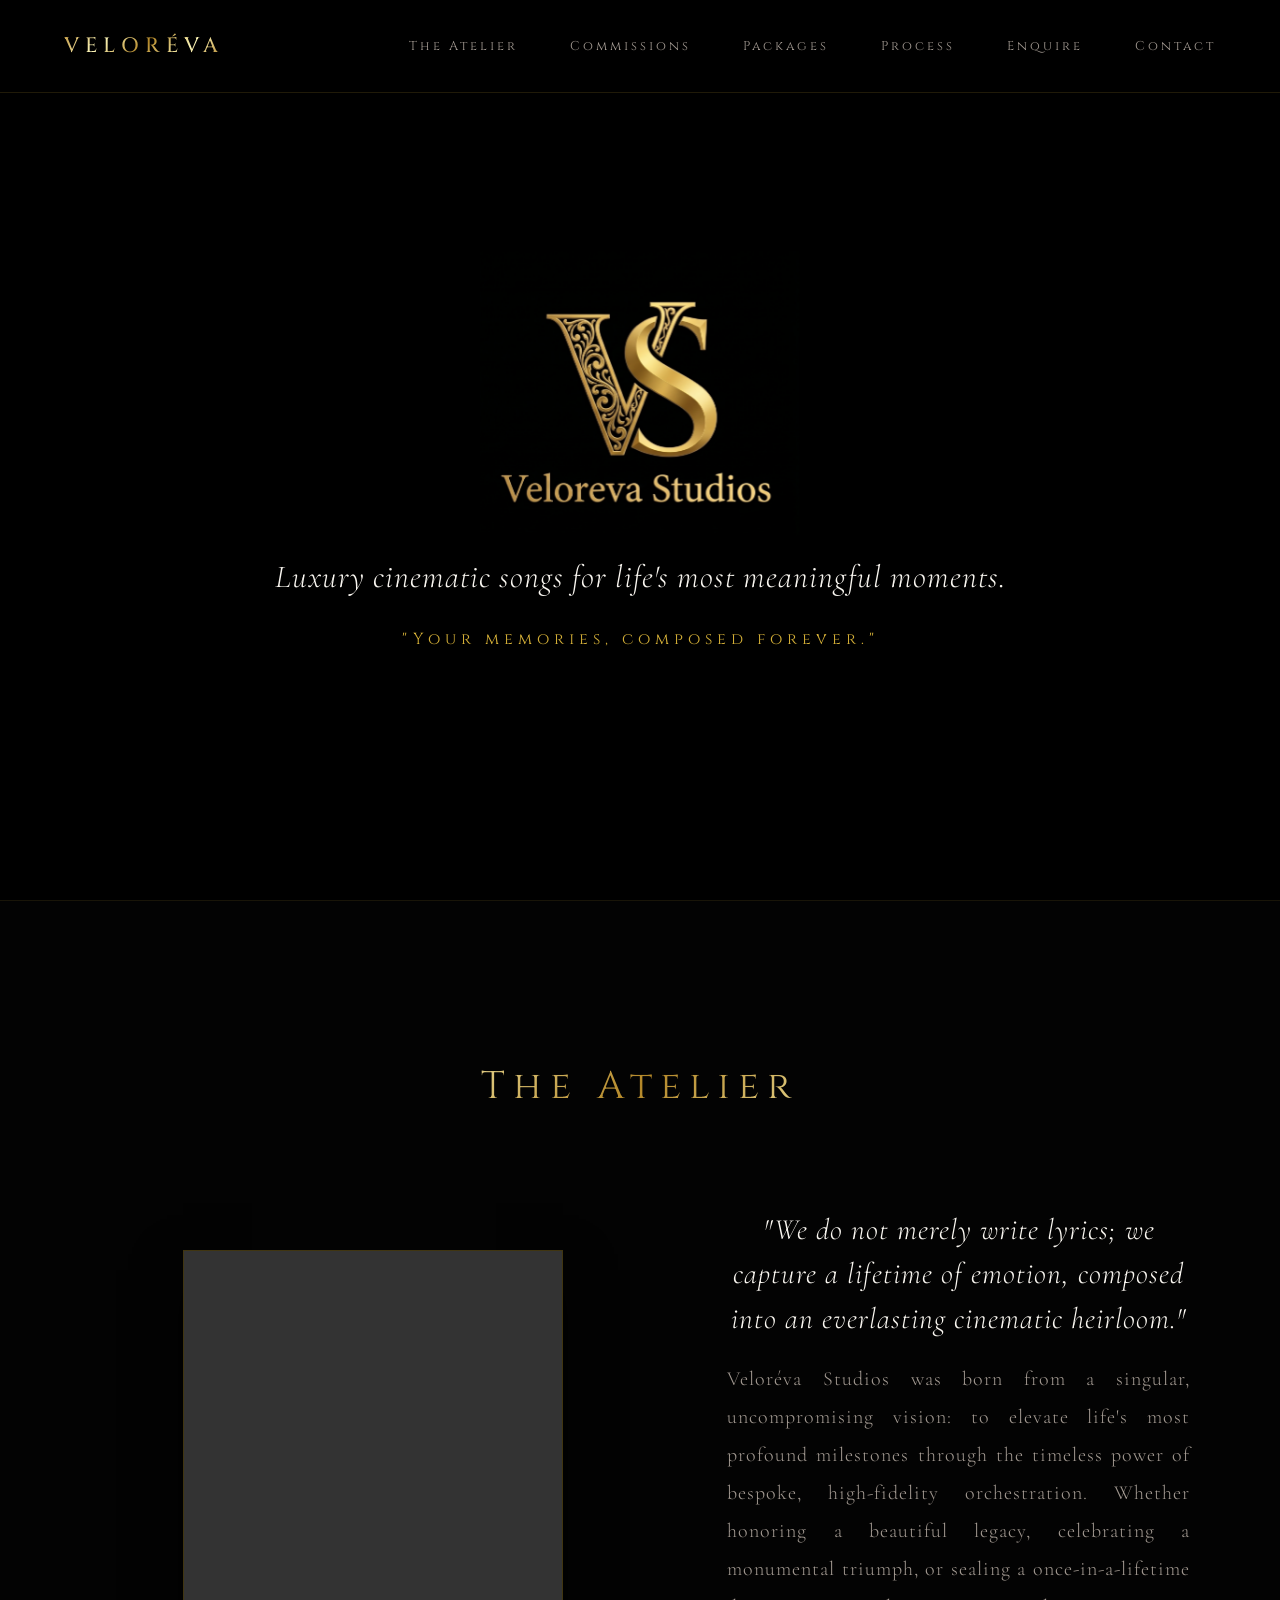
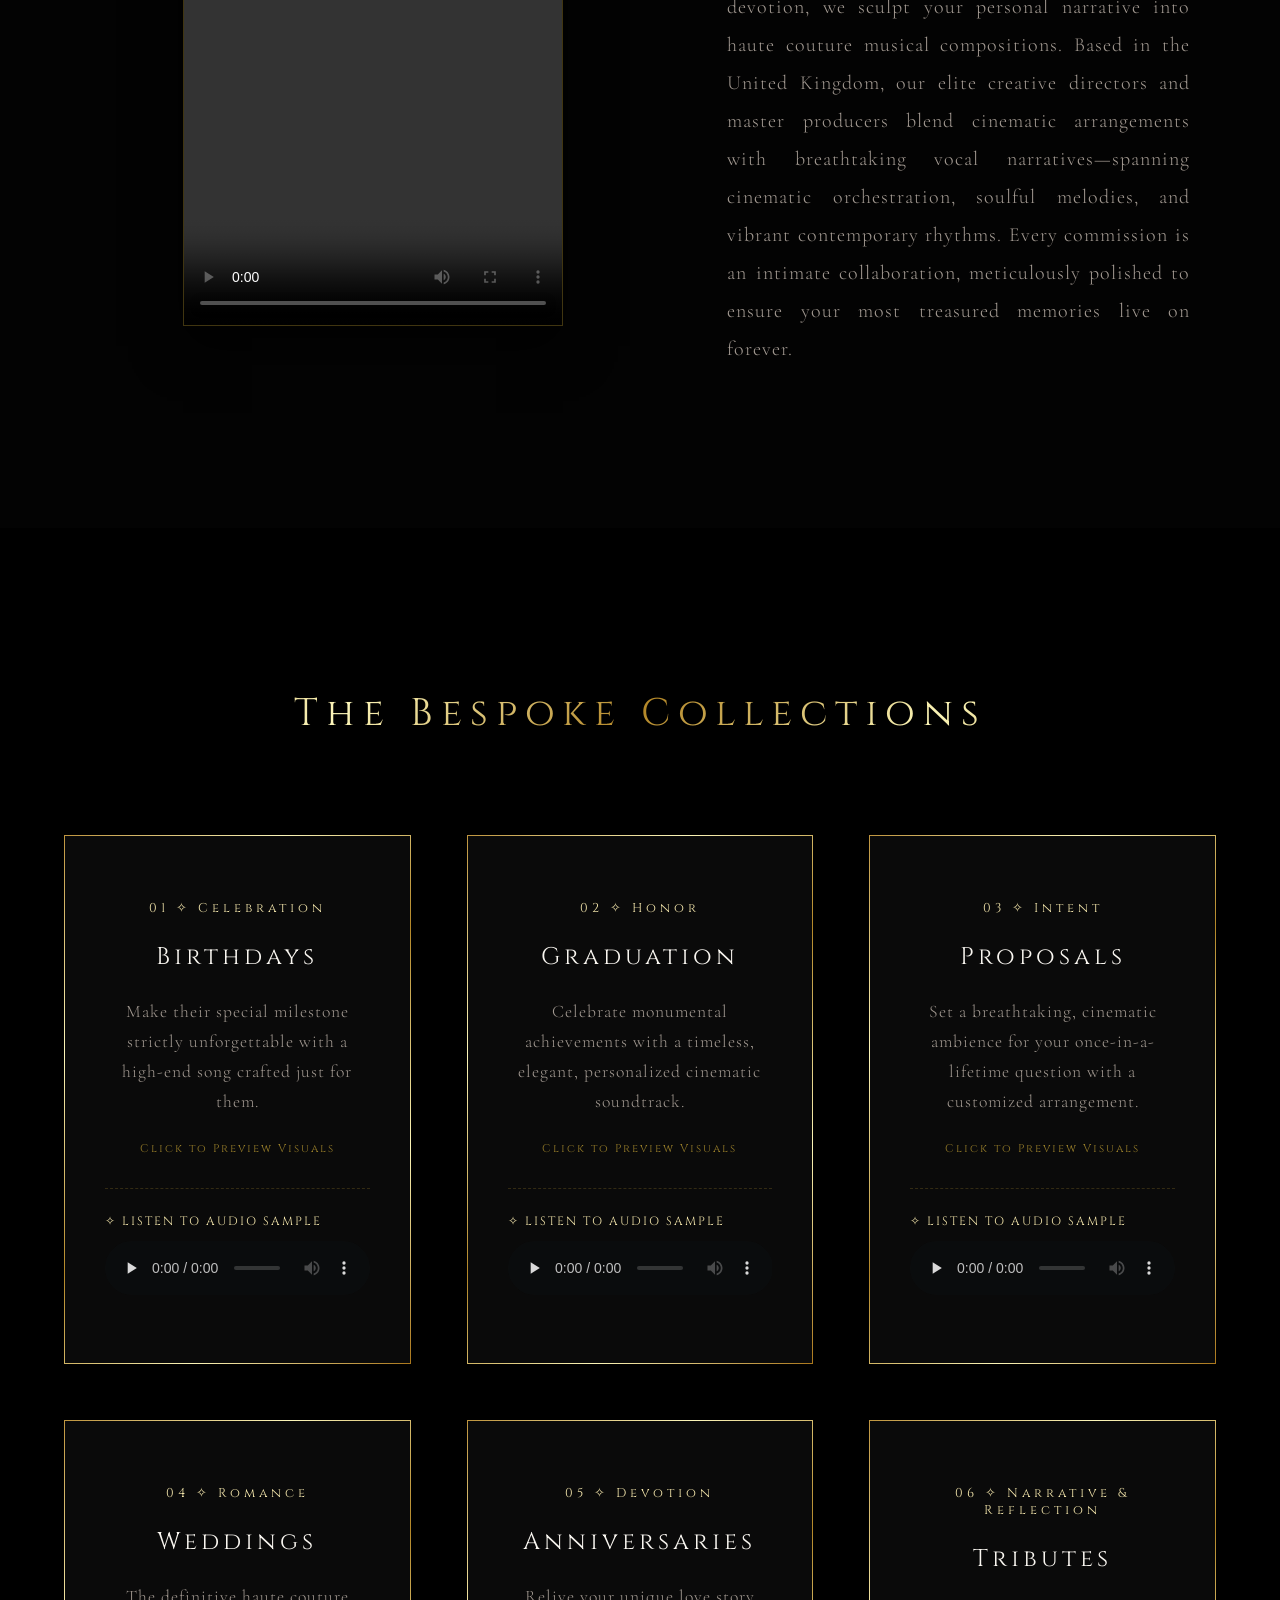
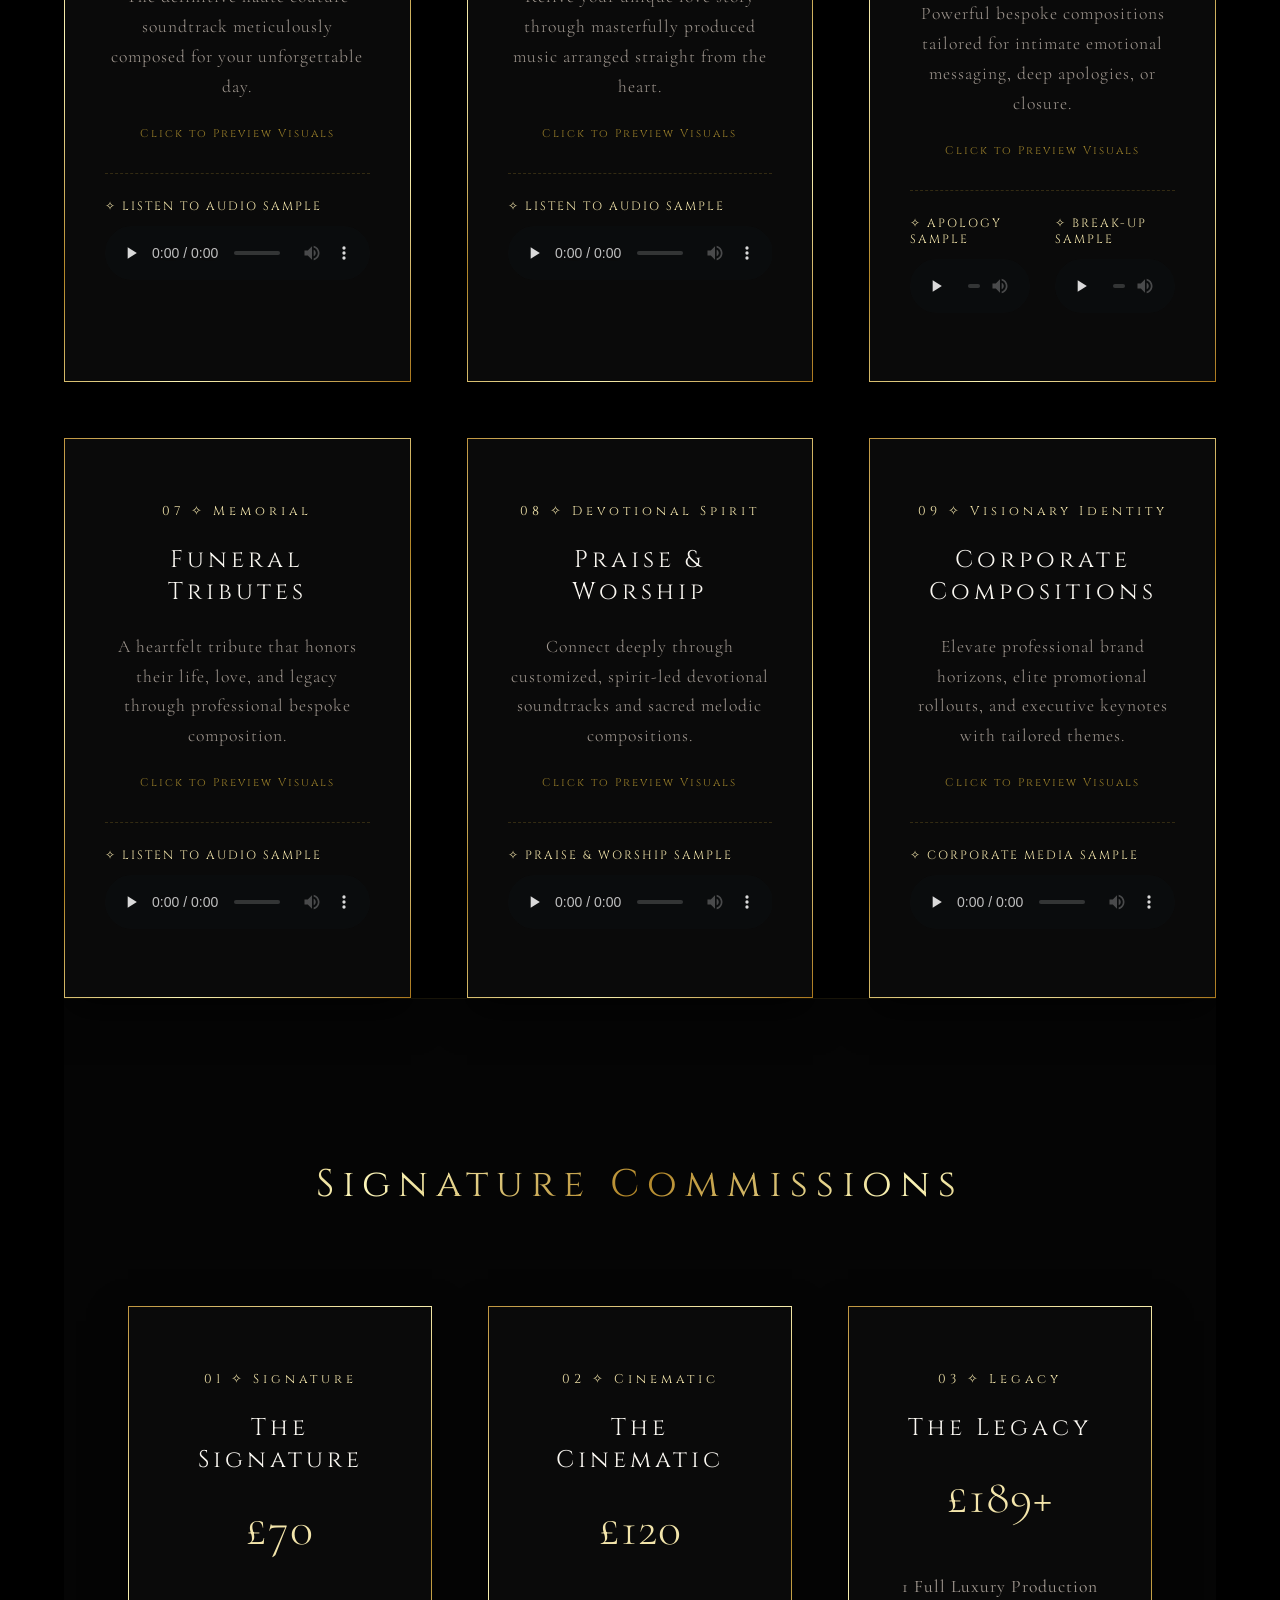
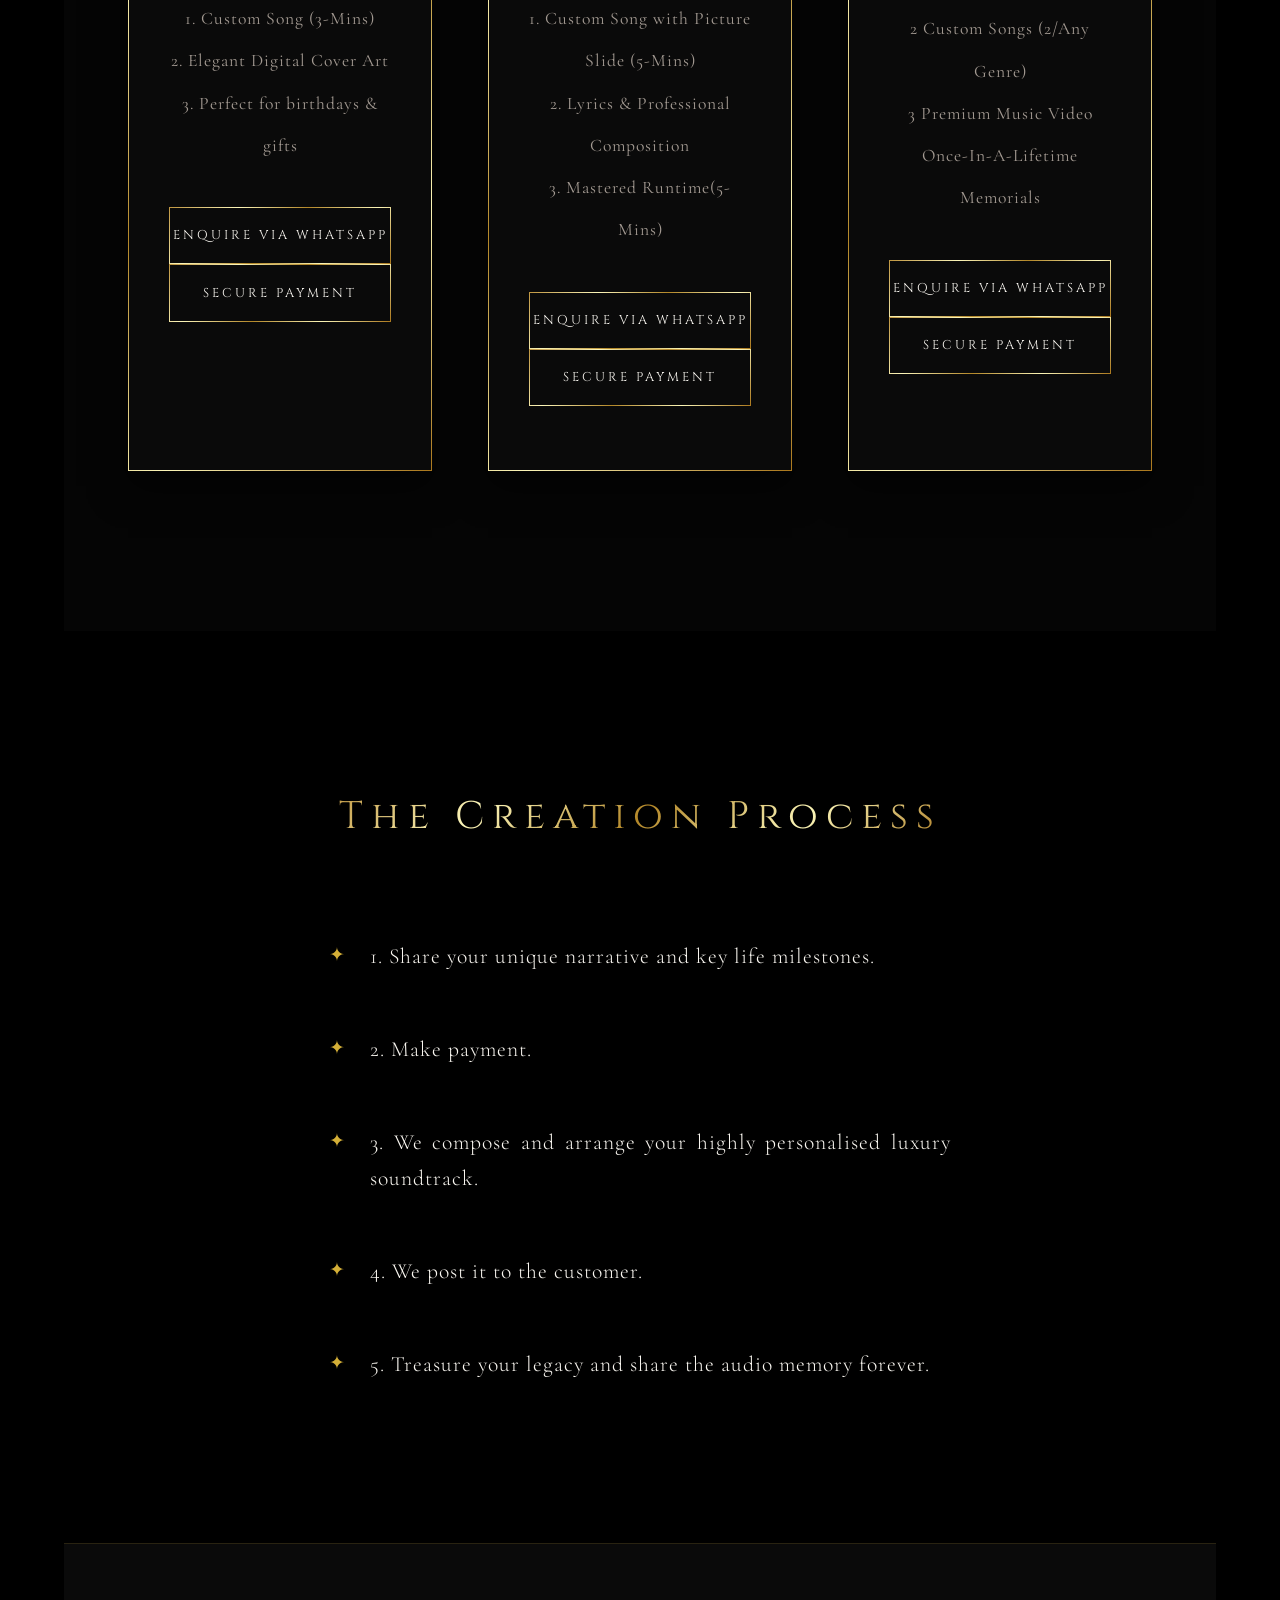
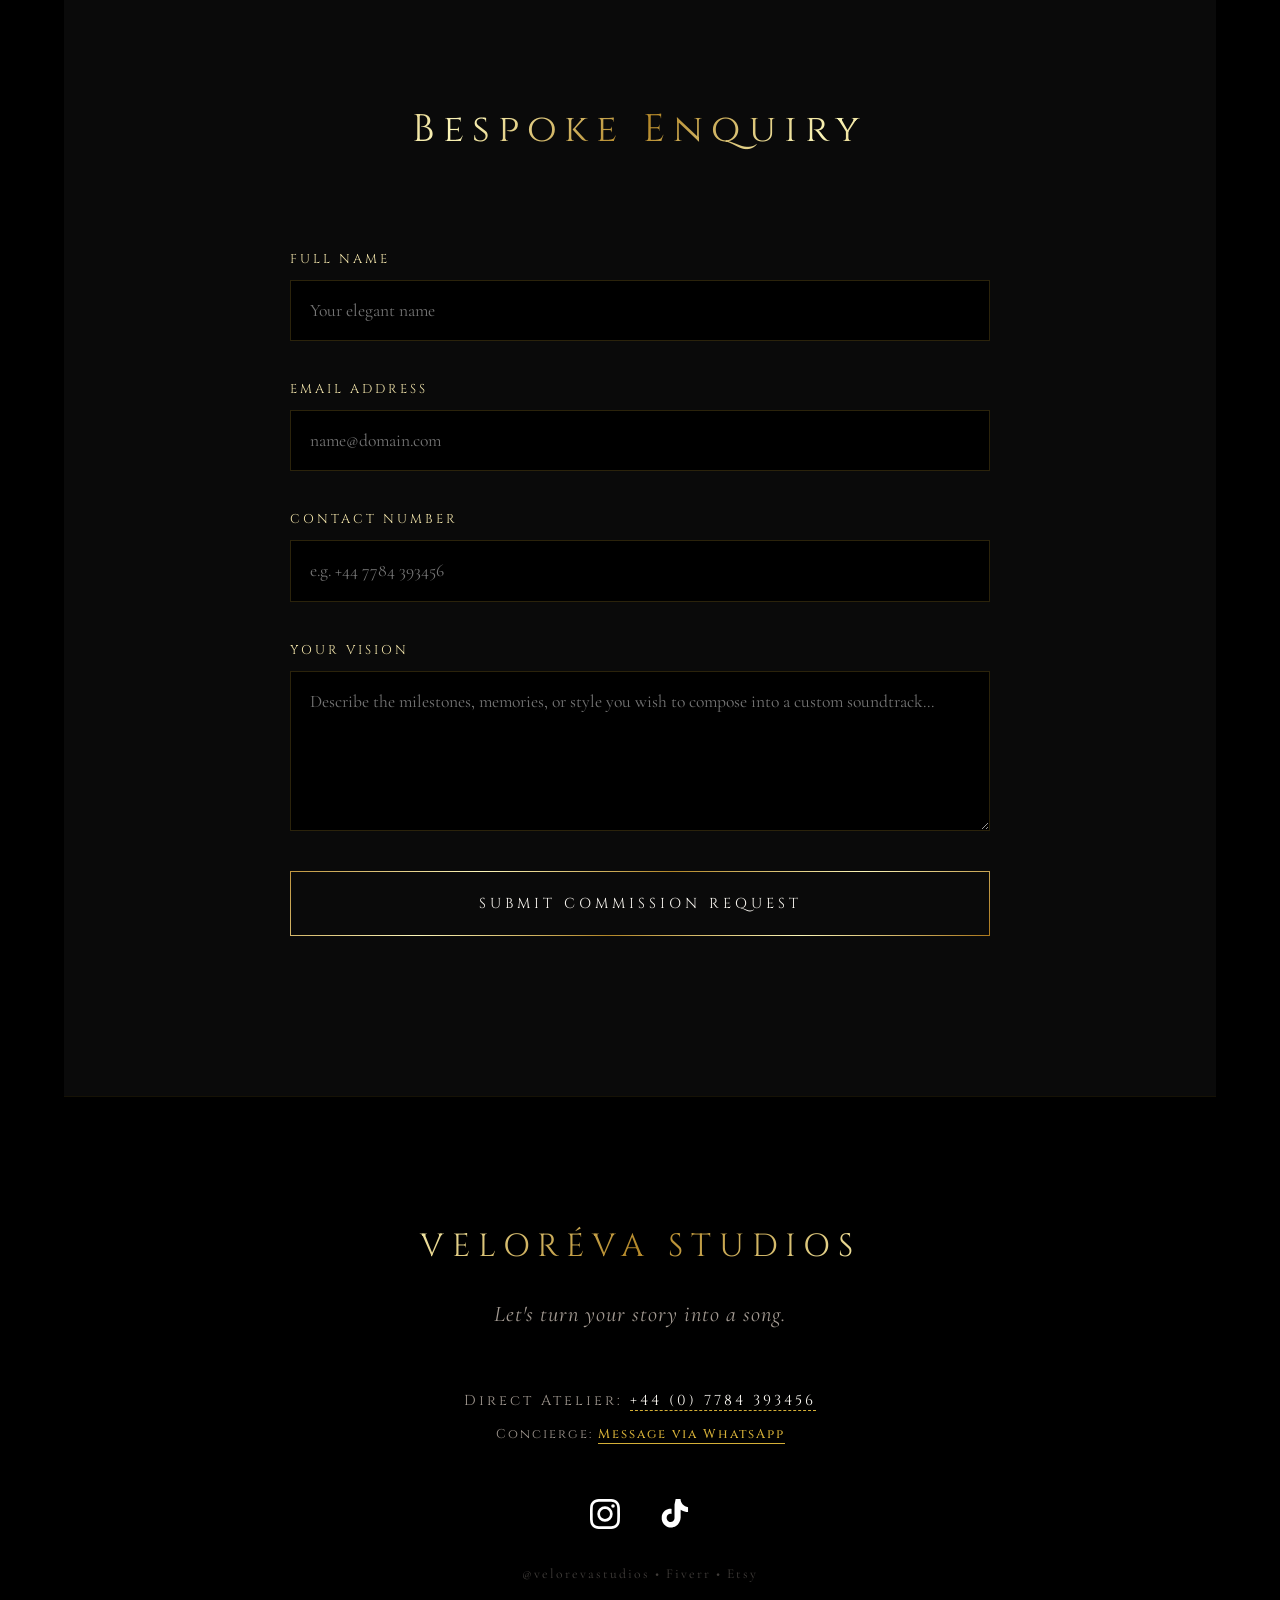
==== index.html @ 1678cae2 "Update index.html" ====
<!DOCTYPE html>
<html lang="en">
<head>
    <meta charset="UTF-8">
    <meta name="viewport" content="width=device-width, initial-scale=1.0">
    <title>Veloréva Studios | Luxury Cinematic Custom Songs</title>
    
    <link rel="icon" type="image/x-icon" href="favicon.ico">
    <link rel="icon" type="image/png" href="favicon.png">
    
    <link rel="preconnect" href="https://fonts.googleapis.com">
    <link rel="preconnect" href="https://fonts.gstatic.com" crossorigin>
    <link href="https://fonts.googleapis.com/css2?family=Cinzel:wght@400;500;600;700&family=Cormorant+Garamond:ital,wght@0,300;0,400;0,600;1,300;1,400&display=swap" rel="stylesheet">
    
    <style>
    :root {
        --bg-dark: #000000;
        --bg-card: #0A0A0A; 
        --burgundy-deep: #000000;
        --gold-bright: #F3E5AB;
        --gold-metallic: linear-gradient(135deg, #BF953F 0%, #FCF6BA 25%, #B38728 50%, #FBF5B7 75%, #AA771C 100%);
        --gold-solid: #D4AF37;
        --text-light: #F9F6F0;
        --text-muted: #A39A92;
        --font-serif: 'Cormorant Garamond', serif;
        --font-display: 'Cinzel', serif;
    }
 
    * {
        margin: 0;
        padding: 0;
        box-sizing: border-box;
    }
 
    /* FIXED CSS */
    .packages-container {
        display: flex !important;
        flex-direction: row !important;
        flex-wrap: wrap !important;
        justify-content: center !important;
        gap: 30px !important;
        padding: 20px !important;
        background: transparent !important;
    }
 
    .package-tier {
        flex: 1 !important;
        min-width: 300px !important;
        max-width: 350px !important;
        margin: 0 !important;
        background: transparent !important;
    }
 
    body {
        background-color: var(--bg-dark);
        color: var(--text-light);
        font-family: var(--font-serif);
        overflow-x: hidden;
        -webkit-font-smoothing: antialiased;
        letter-spacing: 1px;
        font-size: 14px;
    }
 
    ::-webkit-scrollbar {
        width: 6px;
    }
    ::-webkit-scrollbar-track {
        background: var(--bg-dark);
    }
    ::-webkit-scrollbar-thumb {
        background: var(--gold-solid);
        border-radius: 3px;
    }
 
    header {
        position: fixed;
        top: 0;
        width: 100%;
        padding: 2rem 4rem;
        display: flex;
        justify-content: space-between;
        align-items: center;
        background: rgba(0, 0, 0, 0.95);
        backdrop-filter: blur(15px);
        z-index: 1000;
        border-bottom: 1px solid rgba(212, 175, 55, 0.15);
    }
 
    .logo-nav {
        font-family: var(--font-display);
        font-size: 1.3rem;
        letter-spacing: 6px;
        font-weight: 500;
        text-decoration: none;
        color: var(--text-light);
        background: var(--gold-metallic);
        -webkit-background-clip: text;
        -webkit-text-fill-color: transparent;
    }
 
    nav a {
        text-decoration: none;
        color: var(--text-muted);
        font-family: var(--font-display);
        font-size: 0.8rem;
        letter-spacing: 3px;
        margin-left: 3rem;
        transition: color 0.4s, letter-spacing 0.4s;
    }
 
    nav a:hover {
        color: var(--gold-bright);
        letter-spacing: 4px;
    }
 
    .hero {
        height: 100vh;
        display: flex;
        flex-direction: column;
        justify-content: center;
        align-items: center;
        text-align: center;
        padding: 0 2rem;
        background: #000000;
        position: relative;
    }
 
    .hero-logo-wrapper {
        position: relative;
        max-width: 320px;
        margin-bottom: 1.2rem;
        display: flex;
        justify-content: center;
        align-items: center;
        animation: fadeIn 2s ease forwards;
    }
 
    .hero-logo {
        width: 100%;
        height: auto;
        object-fit: contain;
    }
 
    .hero-subtitle {
        font-size: 2.0rem;
        font-weight: 300;
        font-style: italic;
        color: var(--text-light);
        max-width: 100%;
        white-space: nowrap;
        margin-bottom: 1.8rem;
        line-height: 1.4;
    }
 
    .hero-tagline {
        font-family: var(--font-display);
        font-size: 1.0rem;
        letter-spacing: 5px;
        color: var(--gold-solid);
    }
 
    .occasions {
        padding: 10rem 4rem;
        max-width: 1400px;
        margin: 0 auto;
    }
 
    .section-title {
        font-family: var(--font-display);
        text-align: center;
        font-size: 2.4rem;
        letter-spacing: 8px;
        margin-bottom: 6rem;
        font-weight: 400;
        background: var(--gold-metallic);
        -webkit-background-clip: text;
        -webkit-text-fill-color: transparent;
    }
 
    .grid-3 {
        display: grid;
        grid-template-columns: repeat(auto-fit, minmax(360px, 1fr));
        gap: 3.5rem;
    }
 
    .card {
        background: var(--bg-card);
        padding: 4rem 2.5rem;
        text-align: center;
        position: relative;
        cursor: pointer;
        transition: transform 0.5s cubic-bezier(0.25, 1, 0.5, 1);
        border: 1px solid transparent;
        border-image: var(--gold-metallic) 1;
        box-shadow: 0 15px 35px rgba(0, 0, 0, 0.6);
    }
 
    .card:hover {
        transform: translateY(-8px);
        box-shadow: 0 20px 40px rgba(212, 175, 55, 0.15);
    }
 
    .card-icon {
        font-family: var(--font-display);
        font-size: 0.8rem;
        color: var(--gold-bright);
        letter-spacing: 4px;
        margin-bottom: 1.5rem;
    }
 
    .card-h3 {
        font-family: var(--font-display);
        font-size: 1.5rem;
        letter-spacing: 4px;
        margin-bottom: 1.5rem;
        font-weight: 400;
        color: var(--text-light);
    }
 
    .card-p {
        font-size: 1.1rem;
        font-weight: 300;
        color: var(--text-muted);
        line-height: 1.7;
        margin-bottom: 1.5rem;
    }
 
    .video-container {
        display: none;
        margin-top: 2rem;
        width: 100%;
        border: 1px solid var(--gold-solid);
        background: #000;
        overflow: hidden;
        animation: fadeIn 0.6s ease forwards;
    }
 
    .video-container video {
        width: 100%;
        display: block;
    }
 
    .audio-player-wrapper {
        margin-top: 2rem;
        padding-top: 1.5rem;
        border-top: 1px dashed rgba(212, 175, 55, 0.2);
        text-align: left;
    }
 
    .audio-split-layout {
        display: grid;
        grid-template-columns: 1fr 1fr;
        gap: 1.5rem;
    }
 
    .audio-label {
        font-family: var(--font-display);
        font-size: 0.75rem;
        color: var(--gold-bright);
        letter-spacing: 2px;
        margin-bottom: 0.75rem;
        text-transform: uppercase;
    }
 
    .audio-player-wrapper audio {
        width: 100%;
        filter: invert(1) hue-rotate(180deg);
        opacity: 0.85;
        outline: none;
    }
 
    .interactive-hint {
        font-family: var(--font-display);
        font-size: 0.7rem;
        letter-spacing: 2px;
        color: var(--gold-solid);
        opacity: 0.7;
        margin-top: 1.5rem;
    }
 
    .about-section {
        background-color: #030303;
        padding: 10rem 4rem;
        border-top: 1px solid rgba(212, 175, 55, 0.1);
        text-align: center;
    }
 
    .about-container {
        max-width: 1100px;
        margin: 0 auto;
    }
 
    .atelier-split-layout {
        display: grid;
        grid-template-columns: 1.1fr 0.9fr;
        gap: 4.5rem;
        align-items: center;
        text-align: left;
    }
 
    .atelier-video-wrapper {
        width: 100%;
        max-width: 380px;
        margin: 0 auto;
        border: 1px solid rgba(212, 175, 55, 0.3);
        background: #000000;
        box-shadow: 0 20px 45px rgba(0, 0, 0, 0.8);
        overflow: hidden;
        display: flex;
        align-items: center;
        aspect-ratio: 9 / 16;
    }
 
    .atelier-video-wrapper object {
        position: absolute;
        top: 0;
        left: 0;
        width: 100%;
        height: 100%;
        border: none;
        display: block;
    }
 
    .atelier-text-wrapper {
        display: flex;
        flex-direction: column;
        justify-content: center;
    }
 
    .about-quote {
        font-size: 1.85rem;
        font-weight: 300;
        font-style: italic;
        color: var(--text-light);
        line-height: 1.5;
        margin-bottom: 1.2rem;
        text-align: center;
    }
 
    .about-text {
        font-size: 1.25rem;
        font-weight: 300;
        color: var(--text-muted);
        line-height: 1.9;
        text-align: justify;
    }
 
    .packages-section {
        background-color: #050505;
        padding: 10rem 4rem;
        border-top: 1px solid rgba(212, 175, 55, 0.1);
    }
 
    .package-tier.featured {
        border: 1px solid transparent;
        border-image: var(--gold-metallic) 1;
        background: linear-gradient(rgba(10, 10, 10, 0.95), rgba(10, 10, 10, 0.95)), var(--gold-metallic);
        box-shadow: 0 0 30px rgba(212, 175, 55, 0.05);
    }
 
    .package-tier.featured::before {
        content: 'SIGNATURE SELECTION';
        position: absolute;
        top: -12px;
        background: var(--gold-solid);
        color: #000000;
        font-family: var(--font-display);
        font-size: 0.65rem;
        padding: 5px 16px;
        letter-spacing: 3px;
        font-weight: 600;
    }
 
    .tier-title {
        font-family: var(--font-display);
        font-size: 1.3rem;
        letter-spacing: 4px;
        margin-bottom: 1.5rem;
        color: var(--text-light);
    }
 
    .tier-price {
        font-size: 3rem;
        font-weight: 300;
        color: var(--gold-bright);
        margin-bottom: 2.5rem;
    }
 
    .tier-features {
        list-style: none;
        font-size: 1.1rem;
        color: var(--text-muted);
        line-height: 2.4;
        margin-bottom: 4rem;
        flex-grow: 1;
    }
 
    .cta-btn {
        display: inline-block;
        width: 100%;
        padding: 1.2rem 0;
        background: transparent;
        color: var(--text-light);
        font-family: var(--font-display);
        text-transform: uppercase;
        letter-spacing: 3px;
        font-size: 0.8rem;
        text-decoration: none;
        border: 1px solid transparent;
        border-image: var(--gold-metallic) 1;
        transition: all 0.4s ease;
        text-align: center;
    }
 
    .cta-btn:hover {
        background: var(--gold-solid);
        color: #000000;
        font-weight: 600;
    }
 
    .process-section {
        padding: 10rem 4rem;
        max-width: 750px;
        margin: 0 auto;
    }
 
    .process-list {
        list-style-type: none;
        display: flex;
        flex-direction: column;
        gap: 3.5rem;
        margin-top: 4rem;
    }
 
    .process-item {
        font-size: 1.35rem;
        font-weight: 300;
        line-height: 1.7;
        text-align: justify;
        color: var(--text-light);
        display: flex;
        align-items: flex-start;
        gap: 1.5rem;
    }
 
    .process-bullet {
        color: var(--gold-solid);
        font-size: 1.2rem;
        line-height: 2.2rem;
        flex-shrink: 0;
    }
 
    .enquiry-section {
        background-color: var(--bg-card);
        padding: 10rem 4rem;
        border-top: 1px solid rgba(212, 175, 55, 0.15);
    }
 
    .enquiry-container {
        max-width: 700px;
        margin: 0 auto;
    }
 
    .enquiry-form {
        display: flex;
        flex-direction: column;
        gap: 2.5rem;
        margin-top: 4rem;
    }
 
    .form-group {
        display: flex;
        flex-direction: column;
        gap: 0.75rem;
    }
 
    .form-group label {
        font-family: var(--font-display);
        font-size: 0.8rem;
        letter-spacing: 3px;
        text-transform: uppercase;
        color: var(--gold-bright);
    }
 
    .form-group input, 
    .form-group textarea {
        width: 100%;
        padding: 1.2rem;
        background-color: var(--bg-dark);
        border: 1px solid rgba(212, 175, 55, 0.2);
        color: var(--text-light);
        font-family: var(--font-serif);
        font-size: 1.1rem;
        transition: border-color 0.4s ease;
    }
 
    .form-group input:focus, 
    .form-group textarea:focus {
        outline: none;
        border-color: var(--gold-solid);
    }
 
    .form-group textarea {
        resize: vertical;
        min-height: 160px;
    }
 
    .submit-btn {
        background: transparent;
        color: var(--text-light);
        border: 1px solid transparent;
        border-image: var(--gold-metallic) 1;
        padding: 1.4rem;
        font-family: var(--font-display);
        text-transform: uppercase;
        letter-spacing: 4px;
        font-size: 0.9rem;
        cursor: pointer;
        transition: all 0.4s ease;
    }
 
    .submit-btn:hover {
        background: var(--gold-solid);
        color: #000000;
        font-weight: 600;
    }
 
    .luxury-modal-overlay {
        position: fixed;
        top: 0;
        left: 0;
        width: 100%;
        height: 100%;
        background: rgba(0, 0, 0, 0.92);
        backdrop-filter: blur(20px);
        display: flex;
        justify-content: center;
        align-items: center;
        z-index: 10000;
        opacity: 0;
        pointer-events: none;
        transition: opacity 0.6s cubic-bezier(0.25, 1, 0.5, 1);
        padding: 2rem;
    }
 
    .luxury-modal-overlay.active {
        opacity: 1;
        pointer-events: auto;
    }
 
    .luxury-modal-content {
        background: var(--bg-card);
        border: 1px solid transparent;
        border-image: var(--gold-metallic) 1;
        max-width: 650px;
        width: 100%;
        padding: 4.5rem 3rem;
        text-align: center;
        box-shadow: 0 25px 60px rgba(0, 0, 0, 0.8), 0 0 40px rgba(212, 175, 55, 0.05);
        transform: translateY(30px);
        transition: transform 0.6s cubic-bezier(0.25, 1, 0.5, 1);
        position: relative;
    }
 
    .luxury-modal-overlay.active .luxury-modal-content {
        transform: translateY(0);
    }
 
    .modal-crest {
        font-family: var(--font-display);
        font-size: 2.2rem;
        letter-spacing: 8px;
        margin-bottom: 1.5rem;
        background: var(--gold-metallic);
        -webkit-background-clip: text;
        -webkit-text-fill-color: transparent;
    }
 
    .modal-tagline {
        font-family: var(--font-display);
        font-size: 0.8rem;
        letter-spacing: 4px;
        color: var(--gold-solid);
        margin-bottom: 3rem;
        text-transform: uppercase;
    }
 
    .modal-body {
        font-size: 1.15rem;
        color: var(--text-muted);
        line-height: 1.8;
        margin-bottom: 3.5rem;
        font-weight: 300;
        text-align: justify;
    }
 
    .modal-close-btn {
        background: transparent;
        color: var(--text-light);
        border: 1px solid rgba(212, 175, 55, 0.3);
        padding: 1rem 3rem;
        font-family: var(--font-display);
        font-size: 0.75rem;
        letter-spacing: 3px;
        text-transform: uppercase;
        cursor: pointer;
        transition: all 0.4s ease;
    }
 
    .modal-close-btn:hover {
        background: var(--gold-solid);
        color: #000000;
        border-color: var(--gold-solid);
        font-weight: 600;
    }
 
    footer {
        background: var(--bg-dark);
        color: var(--text-muted);
        text-align: center;
        padding: 8rem 2rem;
        border-top: 1px solid rgba(212, 175, 55, 0.1);
    }
 
    .footer-logo {
        font-family: var(--font-display);
        font-size: 2rem;
        letter-spacing: 8px;
        margin-bottom: 2rem;
        background: var(--gold-metallic);
        -webkit-background-clip: text;
        -webkit-text-fill-color: transparent;
    }
 
    .footer-tagline {
        font-size: 1.4rem;
        font-style: italic;
        margin-bottom: 4rem;
    }
 
    .footer-contact {
        font-family: var(--font-display);
        font-size: 0.9rem;
        letter-spacing: 3px;
        margin-bottom: 1.5rem;
        display: flex;
        flex-direction: column;
        gap: 1rem;
        align-items: center;
    }
 
    .footer-contact a {
        color: var(--text-light);
        text-decoration: none;
        border-bottom: 1px dashed var(--gold-solid);
        transition: color 0.3s ease;
    }
 
    .footer-contact a:hover {
        color: var(--gold-bright);
    }
 
    .social-icons-wrapper {
        margin-top: 3.5rem;
        display: flex;
        justify-content: center;
        gap: 2.5rem;
    }
 
    .social-icon-link {
        color: var(--text-muted);
        transition: transform 0.4s ease, color 0.4s ease;
        display: inline-block;
    }
 
    .social-icon-link:hover {
        color: var(--gold-solid);
        transform: translateY(-3px);
    }
 
    .social-icon-link svg {
        width: 30px !important;
        height: 30px !important;
        fill: #ffffff !important;
        transition: 0.3s;
    }
    .social-icon-link:hover svg {
        opacity: 0.6;
    }
 
    .footer-platforms-list {
        margin-top: 2rem;
        font-size: 0.85rem;
        letter-spacing: 2px;
        opacity: 0.4;
    }
 
    @keyframes fadeIn {
        from { opacity: 0; transform: translateY(15px); }
        to { opacity: 1; transform: translateY(0); }
    }
 
    /* Mobile: Force single column stack */
    @media(max-width: 768px) {
        .grid-3 {
            display: grid !important;
            grid-template-columns: 1fr !important; /* Forces each card to occupy its own line */
            gap: 2rem !important;
        }
    }
 
    /* Desktop: Force three-column row */
    @media(min-width: 769px) {
        .grid-3 {
            display: grid !important;
            grid-template-columns: repeat(3, 1fr) !important; /* Forces 3 cards side-by-side */
            gap: 3.5rem !important;
        }
    }
 
    /* Mobile-only overrides — everything below is now correctly scoped so it no longer overrides desktop styles */
    @media(max-width: 768px) {
        nav { 
            display: none;
        }
        
        .hero {
            padding: 0 1rem;
        }
 
        .hero-logo-wrapper { 
            max-width: 240px; 
            margin-bottom: 1.2rem;
        }
        
        .hero-subtitle { 
            font-size: 1.1rem;
            white-space: normal;
            margin-bottom: 1.5rem;
            padding: 0 0.5rem;
            text-align: center;
        }
 
        .hero-tagline {
            font-size: 0.85rem;
            text-align: center;
        }
        
        .section-title {
            font-size: 1.8rem;
            letter-spacing: 5px;
            margin-bottom: 3.5rem;
            text-align: center;
        }
 
        .occasions, .packages-section, .enquiry-section { 
            padding: 4rem 1.5rem; 
        }
        
        .about-section {
            padding: 4rem 1.2rem;
            text-align: center;
        }
 
        .atelier-split-layout {
            grid-template-columns: 1fr;
            gap: 2rem;
            width: 100%;
            padding: 0;
            align-items: center;
        }
 
        .atelier-video-wrapper {
            width: 100%;
            max-width: 480px;
            margin: 0 auto;
        }
 
        .atelier-text-wrapper {
            text-align: center;
            width: 100%;
        }
 
        .about-quote {
            font-size: 1.4rem;
            margin-bottom: 1.5rem;
            text-align: center;
            margin-top: 1rem;
        }
 
        .about-text {
            font-size: 1.1rem;
            text-align: center;
            line-height: 1.7;
        }
 
        .grid-3 { 
            gap: 2.5rem; 
        }
 
        .card {
            padding: 3rem 1.5rem;
        }
 
        .process-section {
            padding: 4rem 1.5rem;
        }
 
        .process-item {
            font-size: 1.1rem;
            text-align: center;
            flex-direction: column;
            align-items: center;
            gap: 0.5rem;
        }
 
        .luxury-modal-content {
            padding: 3rem 1.5rem;
        }
 
        .modal-crest {
            font-size: 1.6rem;
        }
 
        .modal-body {
            font-size: 1.0rem;
            text-align: center;
        }
    }
    </style>
</head>
<body>
 
   <header>
        <a href="#" class="logo-nav">VELORÉVA</a>
        <nav>
            <a href="#atelier">The Atelier</a>
            <a href="#commissions">Commissions</a>
            <a href="#packages">Packages</a>
            <a href="#process">Process</a>
            <a href="#enquiry">Enquire</a>
            <a href="#contact">Contact</a>
        </nav>
    </header>
 
    <section class="hero">
        <div class="hero-logo-wrapper">
            <img src="logo.png" alt="Veloréva Studios Logo" class="hero-logo">
        </div>
        <p class="hero-subtitle">Luxury cinematic songs for life's most meaningful moments.</p>
        <p class="hero-tagline">"Your memories, composed forever."</p>
    </section>
 
   <section id="atelier" class="about-section">
        <div class="about-container">
            <h2 class="section-title">The Atelier</h2>
            
            <div class="atelier-split-layout">
                
                <div class="atelier-video-wrapper">
                    <video controls playsinline preload="auto" style="width: 100%; height: 100%; object-fit: cover;" oncontextmenu="return false;">
                        <source src="intro-preview.mp4" type="video/mp4">
                    </video>
                </div>
 
                <div class="atelier-text-wrapper">
                    <p class="about-quote">"We do not merely write lyrics; we capture a lifetime of emotion, composed into an everlasting cinematic heirloom."</p>
                    <p class="about-text">
                        Veloréva Studios was born from a singular, uncompromising vision: to elevate life's most profound milestones through the timeless power of bespoke, high-fidelity orchestration. Whether honoring a beautiful legacy, celebrating a monumental triumph, or sealing a once-in-a-lifetime devotion, we sculpt your personal narrative into haute couture musical compositions. Based in the United Kingdom, our elite creative directors and master producers blend cinematic arrangements with breathtaking vocal narratives—spanning cinematic orchestration, soulful melodies, and vibrant contemporary rhythms. Every commission is an intimate collaboration, meticulously polished to ensure your most treasured memories live on forever.
                    </p>
                </div>
 
            </div> </div>
    </section>
 
    <section id="commissions" class="occasions">
        <h2 class="section-title">The Bespoke Collections</h2>
        <div class="grid-3">
            
            <div class="card" onclick="toggleVideo(this)">
                <div class="card-icon">01 ✧ Celebration</div>
                <h3 class="card-h3">Birthdays</h3>
                <p class="card-p">Make their special milestone strictly unforgettable with a high-end song crafted just for them.</p>
                <p class="interactive-hint">Click to Preview Visuals</p>
                <div class="video-container">
                    <video controls playsinline preload="auto" oncontextmenu="return false;">
                        <source src="birthday-preview.mp4" type="video/mp4">
                    </video>
                </div>
                <div class="audio-player-wrapper" onclick="event.stopPropagation();">
                    <p class="audio-label">✧ Listen to Audio Sample</p>
                    <audio controls preload="none">
                        <source src="birthday-sample.mp4" type="video/mp4">
                        <source src="birthday-sample.mp3" type="audio/mp3">
                    </audio>
                </div>
            </div>
 
            <div class="card" onclick="toggleVideo(this)">
                <div class="card-icon">02 ✧ Honor</div>
                <h3 class="card-h3">Graduation</h3>
                <p class="card-p">Celebrate monumental achievements with a timeless, elegant, personalized cinematic soundtrack.</p>
                <p class="interactive-hint">Click to Preview Visuals</p>
                <div class="video-container">
                    <video controls playsinline preload="auto" oncontextmenu="return false;">
                        <source src="graduation-preview.mp4" type="video/mp4">
                    </video>
                </div>
                <div class="audio-player-wrapper" onclick="event.stopPropagation();">
                    <p class="audio-label">✧ Listen to Audio Sample</p>
                    <audio controls preload="none">
                        <source src="graduation-sample.mp4" type="video/mp4">
                        <source src="graduation-sample.mp3" type="audio/mp3">
                    </audio>
                </div>
            </div>
 
            <div class="card" onclick="toggleVideo(this)">
                <div class="card-icon">03 ✧ Intent</div>
                <h3 class="card-h3">Proposals</h3>
                <p class="card-p">Set a breathtaking, cinematic ambience for your once-in-a-lifetime question with a customized arrangement.</p>
                <p class="interactive-hint">Click to Preview Visuals</p>
                <div class="video-container">
                    <video controls playsinline preload="auto" oncontextmenu="return false;">
                        <source src="proposal-preview.mp4" type="video/mp4">
                    </video>
                </div>
                <div class="audio-player-wrapper" onclick="event.stopPropagation();">
                    <p class="audio-label">✧ Listen to Audio Sample</p>
                    <audio controls preload="none">
                        <source src="proposal-sample.mp4" type="video/mp4">
                        <source src="proposal-sample.mp3" type="audio/mp3">
                    </audio>
                </div>
            </div>
 
            <div class="card" onclick="toggleVideo(this)">
                <div class="card-icon">04 ✧ Romance</div>
                <h3 class="card-h3">Weddings</h3>
                <p class="card-p">The definitive haute couture soundtrack meticulously composed for your unforgettable day.</p>
                <p class="interactive-hint">Click to Preview Visuals</p>
                <div class="video-container">
                    <video controls playsinline preload="auto" oncontextmenu="return false;">
                        <source src="wedding-preview.mp4" type="video/mp4">
                    </video>
                </div>
                <div class="audio-player-wrapper" onclick="event.stopPropagation();">
                    <p class="audio-label">✧ Listen to Audio Sample</p>
                    <audio controls preload="none">
                        <source src="wedding-sample.mp4" type="video/mp4">
                        <source src="wedding-sample.mp3" type="audio/mp3">
                    </audio>
                </div>
            </div>
 
            <div class="card" onclick="toggleVideo(this)">
                <div class="card-icon">05 ✧ Devotion</div>
                <h3 class="card-h3">Anniversaries</h3>
                <p class="card-p">Relive your unique love story through masterfully produced music arranged straight from the heart.</p>
                <p class="interactive-hint">Click to Preview Visuals</p>
                <div class="video-container">
                    <video controls playsinline preload="auto" oncontextmenu="return false;">
                        <source src="anniversary-preview.mp4" type="video/mp4">
                    </video>
                </div>
                <div class="audio-player-wrapper" onclick="event.stopPropagation();">
                    <p class="audio-label">✧ Listen to Audio Sample</p>
                    <audio controls preload="none">
                        <source src="anniversary-sample.mp4" type="video/mp4">
                        <source src="anniversary-sample.mp3" type="audio/mp3">
                    </audio>
                </div>
            </div>
 
            <div class="card" onclick="toggleVideo(this)">
                <div class="card-icon">06 ✧ Narrative & Reflection</div>
                <h3 class="card-h3">Tributes</h3>
                <p class="card-p">Powerful bespoke compositions tailored for intimate emotional messaging, deep apologies, or closure.</p>
                <p class="interactive-hint">Click to Preview Visuals</p>
                <div class="video-container">
                    <video controls playsinline preload="auto" oncontextmenu="return false;">
                        <source src="tribute-preview.mp4" type="video/mp4">
                    </video>
                </div>
                <div class="audio-player-wrapper" onclick="event.stopPropagation();">
                    <div class="audio-split-layout">
                        <div>
                            <p class="audio-label">✧ Apology Sample</p>
                            <audio controls preload="none">
                                <source src="tribute-apology-sample.mp4" type="video/mp4">
                                <source src="tribute-apology-sample.mp3" type="audio/mp3">
                            </audio>
                        </div>
                        <div>
                            <p class="audio-label">✧ Break-Up Sample</p>
                            <audio controls preload="none">
                                <source src="tribute-breakup-sample.mp4" type="video/mp4">
                                <source src="tribute-breakup-sample.mp3" type="audio/mp3">
                            </audio>
                        </div>
                    </div>
                </div>
            </div>
 
            <div class="card" onclick="toggleVideo(this)">
                <div class="card-icon">07 ✧ Memorial</div>
                <h3 class="card-h3">Funeral Tributes</h3>
                <p class="card-p">A heartfelt tribute that honors their life, love, and legacy through professional bespoke composition.</p>
                <p class="interactive-hint">Click to Preview Visuals</p>
                <div class="video-container">
                    <video controls playsinline preload="auto" oncontextmenu="return false;">
                        <source src="funeral-tribute-preview.mp4" type="video/mp4">
                    </video>
                </div>
                <div class="audio-player-wrapper" onclick="event.stopPropagation();">
                    <p class="audio-label">✧ Listen to Audio Sample</p>
                    <audio controls preload="none">
                        <source src="funeral-tribute-sample.mp4" type="video/mp4">
                        <source src="funeral-tribute-sample.mp3" type="audio/mp3">
                    </audio>
                </div>
            </div>
 
            <div class="card" onclick="toggleVideo(this)">
                <div class="card-icon">08 ✧ Devotional Spirit</div>
                <h3 class="card-h3">Praise & Worship</h3>
                <p class="card-p">Connect deeply through customized, spirit-led devotional soundtracks and sacred melodic compositions.</p>
                <p class="interactive-hint">Click to Preview Visuals</p>
                <div class="video-container">
                    <video controls playsinline preload="auto" oncontextmenu="return false;">
                        <source src="worship-corporate-preview.mp4" type="video/mp4">
                    </video>
                </div>
                <div class="audio-player-wrapper" onclick="event.stopPropagation();">
                    <p class="audio-label">✧ Praise & Worship Sample</p>
                    <audio controls preload="none">
                        <source src="worship-praise-sample.mp4" type="video/mp4">
                        <source src="worship-praise-sample.mp3" type="audio/mp3">
                    </audio>
                </div>
            </div>
 
            <div class="card" onclick="toggleVideo(this)">
                <div class="card-icon">09 ✧ Visionary Identity</div>
                <h3 class="card-h3">Corporate Compositions</h3>
                <p class="card-p">Elevate professional brand horizons, elite promotional rollouts, and executive keynotes with tailored themes.</p>
                <p class="interactive-hint">Click to Preview Visuals</p>
                <div class="video-container">
                    <video controls playsinline preload="auto" oncontextmenu="return false;">
                        <source src="worship-corporate-preview.mp4" type="video/mp4">
                    </video>
                </div>
                <div class="audio-player-wrapper" onclick="event.stopPropagation();">
                    <p class="audio-label">✧ Corporate Media Sample</p>
                    <audio controls preload="none">
                        <source src="worship-corporate-sample.mp4" type="video/mp4">
                        <source src="worship-corporate-sample.mp3" type="audio/mp3">
                    </audio>
                </div>
            </div>
 
        </div>
        
  <section id="packages" class="packages-section">
    <h2 class="section-title">Signature Commissions</h2>
    <div class="grid-3">
        
        <div class="card">
            <div class="card-icon">01 ✧ Signature</div>
            <h3 class="card-h3">The Signature</h3>
            <div class="tier-price" style="font-size: 3rem; color: var(--gold-bright); margin-bottom: 2.5rem; font-weight: 300;">£70</div>
            <ul class="tier-features" style="list-style: none; color: var(--text-muted); line-height: 2.4; margin-bottom: 2.5rem;">
                <li>1. Custom Song (3-Mins)</li>
                <li>2. Elegant Digital Cover Art</li>
                <li>3. Perfect for birthdays & gifts</li>
            </ul>
            <a href="https://wa.me/447784393456" class="cta-btn">Enquire via WhatsApp</a>
            <a href="https://paypal.me/shaQ78/70" target="_blank" class="cta-btn">Secure Payment</a>
        </div>
 
        <div class="card featured">
            <div class="card-icon">02 ✧ Cinematic</div>
            <h3 class="card-h3">The Cinematic</h3>
            <div class="tier-price" style="font-size: 3rem; color: var(--gold-bright); margin-bottom: 2.5rem; font-weight: 300;">£120</div>
            <ul class="tier-features" style="list-style: none; color: var(--text-muted); line-height: 2.4; margin-bottom: 2.5rem;">
                <li>1. Custom Song with Picture Slide (5-Mins)</li>
                <li>2. Lyrics & Professional Composition</li>
                <li>3. Mastered Runtime(5-Mins)</li>
            </ul>
            <a href="https://wa.me/447784393456" class="cta-btn">Enquire via WhatsApp</a>
            <a href="https://paypal.me/shaQ78/120" target="_blank" class="cta-btn">Secure Payment</a>
        </div>
 
        <div class="card">
            <div class="card-icon">03 ✧ Legacy</div>
            <h3 class="card-h3">The Legacy</h3>
            <div class="tier-price" style="font-size: 3rem; color: var(--gold-bright); margin-bottom: 2.5rem; font-weight: 300;">£189+</div>
            <ul class="tier-features" style="list-style: none; color: var(--text-muted); line-height: 2.4; margin-bottom: 2.5rem;">
                <li>1 Full Luxury Production</li>
                <li>2 Custom Songs (2/Any Genre)</li>
                <li>3 Premium Music Video</li>
                <li>Once-In-A-Lifetime Memorials</li>
            </ul>
            <a href="https://wa.me/447784393456" class="cta-btn">Enquire via WhatsApp</a>
            <a href="https://paypal.me/shaQ78/189" target="_blank" class="cta-btn">Secure Payment</a>
        </div>
 
    </div>
</section>
    <section id="process" class="process-section">
        <h2 class="section-title">The Creation Process</h2>
        <ul class="process-list">
            <li class="process-item">
                <span class="process-bullet">✦</span>
                <span>1. Share your unique narrative and key life milestones.</span>
            </li>
            <li class="process-item">
                <span class="process-bullet">✦</span>
                <span>2. Make payment.</span>
            </li>
            <li class="process-item">
                <span class="process-bullet">✦</span>
                <span>3. We compose and arrange your highly personalised luxury soundtrack.</span>
            </li>
            <li class="process-item">
                <span class="process-bullet">✦</span>
                <span>4. We post it to the customer.</span>
            </li>
            <li class="process-item">
                <span class="process-bullet">✦</span>
                <span>5. Treasure your legacy and share the audio memory forever.</span>
            </li>
        </ul>
    </section>
 
    <section id="enquiry" class="enquiry-section">
        <div class="enquiry-container">
            <h2 class="section-title">Bespoke Enquiry</h2>
            <form id="veloreva-form" class="enquiry-form" action="https://formspree.io/f/mlgkpepd" method="POST">
                <div class="form-group">
                    <label for="name">Full Name</label>
                    <input type="text" id="name" name="name" required placeholder="Your elegant name">
                </div>
                <div class="form-group">
                    <label for="email">Email Address</label>
                    <input type="email" id="email" name="email" required placeholder="name@domain.com">
                </div>
                <div class="form-group">
                    <label for="phone">Contact Number</label>
                    <input type="tel" id="phone" name="phone" required placeholder="e.g. +44 7784 393456">
                </div>
                <div class="form-group">
                    <label for="message">Your Vision</label>
                    <textarea id="message" name="message" required placeholder="Describe the milestones, memories, or style you wish to compose into a custom soundtrack..."></textarea>
                </div>
                <button type="submit" id="submit-button" class="submit-btn">Submit Commission Request</button>
            </form>
        </div>
    </section>
 
    <div id="luxury-thankyou-modal" class="luxury-modal-overlay">
        <div class="luxury-modal-content">
            <div class="modal-crest">VELORÉVA STUDIOS</div>
            <div class="modal-tagline">✧ Commission Request Received ✧</div>
            <div class="modal-body">
                Thank you for contacting the Veloréva Studios Atelier. We have safely logged your bespoke commission enquiry.<br><br>
                At Veloréva, we write lifelong legacies, sculpted meticulously into high-fidelity cinematic art. Our creative director and production team are already reviewing your milestones, memories, and style choices.<br><br>
                A member of our team will reach out to you directly within the next 24 to 48 hours to confirm scheduling, coordinate details, and finalize your soundtrack layout. Your narrative is in expert hands.
            </div>
            <button class="modal-close-btn" onclick="closeLuxuryModal()">Return to Atelier</button>
        </div>
    </div>
 
    <footer id="contact">
        <div class="footer-logo">VELORÉVA STUDIOS</div>
        <p class="footer-tagline">Let's turn your story into a song.</p>
        
        <div class="footer-contact">
            <p>Direct Atelier: <a href="tel:+447784393456">+44 (0) 7784 393456</a></p>
            <p style="font-family: var(--font-display); font-size: 0.8rem; letter-spacing: 2px;">
                Concierge: <a href="https://wa.me/447784393456" style="color: var(--gold-solid); font-weight: 500; border-bottom: 1px solid var(--gold-solid);">Message via WhatsApp</a>
            </p>
        </div>
 
        <div class="social-icons-wrapper">
            <a href="https://instagram.com/velorevastudios" target="_blank" class="social-icon-link" aria-label="Instagram">
                <svg viewBox="0 0 24 24"><path d="M12 2.163c3.204 0 3.584.012 4.85.07 3.252.148 4.771 1.691 4.919 4.919.058 1.265.069 1.645.069 4.849 0 3.205-.012 3.584-.069 4.849-.149 3.225-1.664 4.771-4.919 4.919-1.266.058-1.644.07-4.85.07-3.204 0-3.584-.012-4.849-.07-3.26-.149-4.771-1.699-4.919-4.92-.058-1.265-.07-1.644-.07-4.849 0-3.204.013-3.583.07-4.849.149-3.227 1.664-4.771 4.919-4.919 1.266-.057 1.645-.069 4.849-.069zM12 0C8.741 0 8.333.014 7.053.072 2.695.272.273 2.69.073 7.051.014 8.333 0 8.741 0 12c0 3.259.014 3.668.072 4.948.2 4.358 2.618 6.78 6.98 6.98 1.281.058 1.689.072 4.948.072 3.259 0 3.668-.014 4.948-.072 4.354-.2 6.782-2.618 6.979-6.98.059-1.28.073-1.689.073-4.948 0-3.259-.014-3.667-.072-4.947-.196-4.354-2.617-6.78-6.979-6.98C15.668.014 15.259 0 12 0zm0 5.838a6.162 6.162 0 1 0 0 12.324 6.162 6.162 0 0 0 0-12.324zM12 16a4 4 0 1 1 0-8 4 4 0 0 1 0 8zm6.406-11.845a1.44 1.44 0 1 0 0 2.881 1.44 1.44 0 0 0 0-2.881z"/></svg>
            </a>
            <a href="https://tiktok.com/@velorevastudios" target="_blank" class="social-icon-link" aria-label="TikTok">
                <svg viewBox="0 0 24 24"><path d="M12.525.02c1.31-.02 2.61-.01 3.91-.02.08 1.53.63 3.05 1.61 4.21 1.13 1.25 2.74 2.08 4.38 2.3v3.89c-1.84 0-3.66-.49-5.23-1.42-.23-.14-.45-.29-.66-.45-.04 2.11.01 4.21-.01 6.32-.12 2.72-1.39 5.37-3.71 6.84-2.37 1.47-5.54 1.71-8.1 0-2.45-1.6-3.72-4.6-3.32-7.51.36-2.88 2.45-5.38 5.28-6.09.84-.21 1.71-.27 2.57-.18v4.06c-.63-.15-1.32-.12-1.94.12-1.12.44-1.89 1.54-1.97 2.73-.11 1.25.54 2.49 1.58 3.12 1.07.66 2.51.6 3.49-.19.78-.61 1.21-1.6 1.21-2.6.03-3.61-.02-7.22.02-10.83z"/></svg>
            </a>
        </div>
 
        <div class="footer-platforms-list">
            @velorevastudios • Fiverr • Etsy
        </div>
    </footer>
 
    <script>
        function silenceAllPlayers(activeMediaInstance) {
            const architecturalVideos = document.querySelectorAll('video');
            architecturalVideos.forEach(v => {
                if (v !== activeMediaInstance) {
                    v.pause();
                }
            });
 
            const architecturalAudios = document.querySelectorAll('audio');
            architecturalAudios.forEach(a => {
                if (a !== activeMediaInstance) {
                    a.pause();
                }
            });
        }
 
        window.addEventListener('play', function(e) {
            silenceAllPlayers(e.target);
        }, true);
 
        function toggleVideo(cardElement) {
            const videoContainer = cardElement.querySelector('.video-container');
            const videoElement = videoContainer.querySelector('video');
            
            if (videoContainer.style.display === 'block') {
                videoContainer.style.display = 'none';
                videoElement.pause();
            } else {
                silenceAllPlayers(videoElement);
                
                videoContainer.style.width = '100%';
                videoContainer.style.display = 'block';
                
                videoElement.currentTime = 0;
                videoElement.play().catch(function(err) {
                    console.log("Playback layout engine sync notice:", err);
                });
            }
        }
 
        const targetedWrappers = document.querySelectorAll('.video-container, .audio-player-wrapper, .atelier-video-wrapper');
        targetedWrappers.forEach(item => {
            item.addEventListener('click', function(evt) {
                evt.stopPropagation();
            });
        });
 
        const formElement = document.getElementById('veloreva-form');
        const submitButton = document.getElementById('submit-button');
        const modalOverlay = document.getElementById('luxury-thankyou-modal');
 
        formElement.addEventListener('submit', function(event) {
            event.preventDefault();
            
            submitButton.innerText = "Transmitting to Atelier...";
            submitButton.disabled = true;
 
            const formData = new FormData(formElement);
 
            fetch(formElement.action, {
                method: 'POST',
                body: formData,
                headers: {
                    'Accept': 'application/json'
                }
            })
            .then(response => {
                if (response.ok) {
                    formElement.reset();
                    modalOverlay.classList.add('active');
                } else {
                    alert("Transmission notice: System was unable to register submission. Please try again.");
                }
            })
            .catch(error => {
                console.error("Form transmission fault:", error);
                alert("Network notice: Unable to contact the intake system. Please check connection.");
            })
            .finally(() => {
                submitButton.innerText = "Submit Commission Request";
                submitButton.disabled = false;
            });
        });
 
        function closeLuxuryModal() {
            modalOverlay.classList.remove('active');
        }
    </script>
</body>
</html>
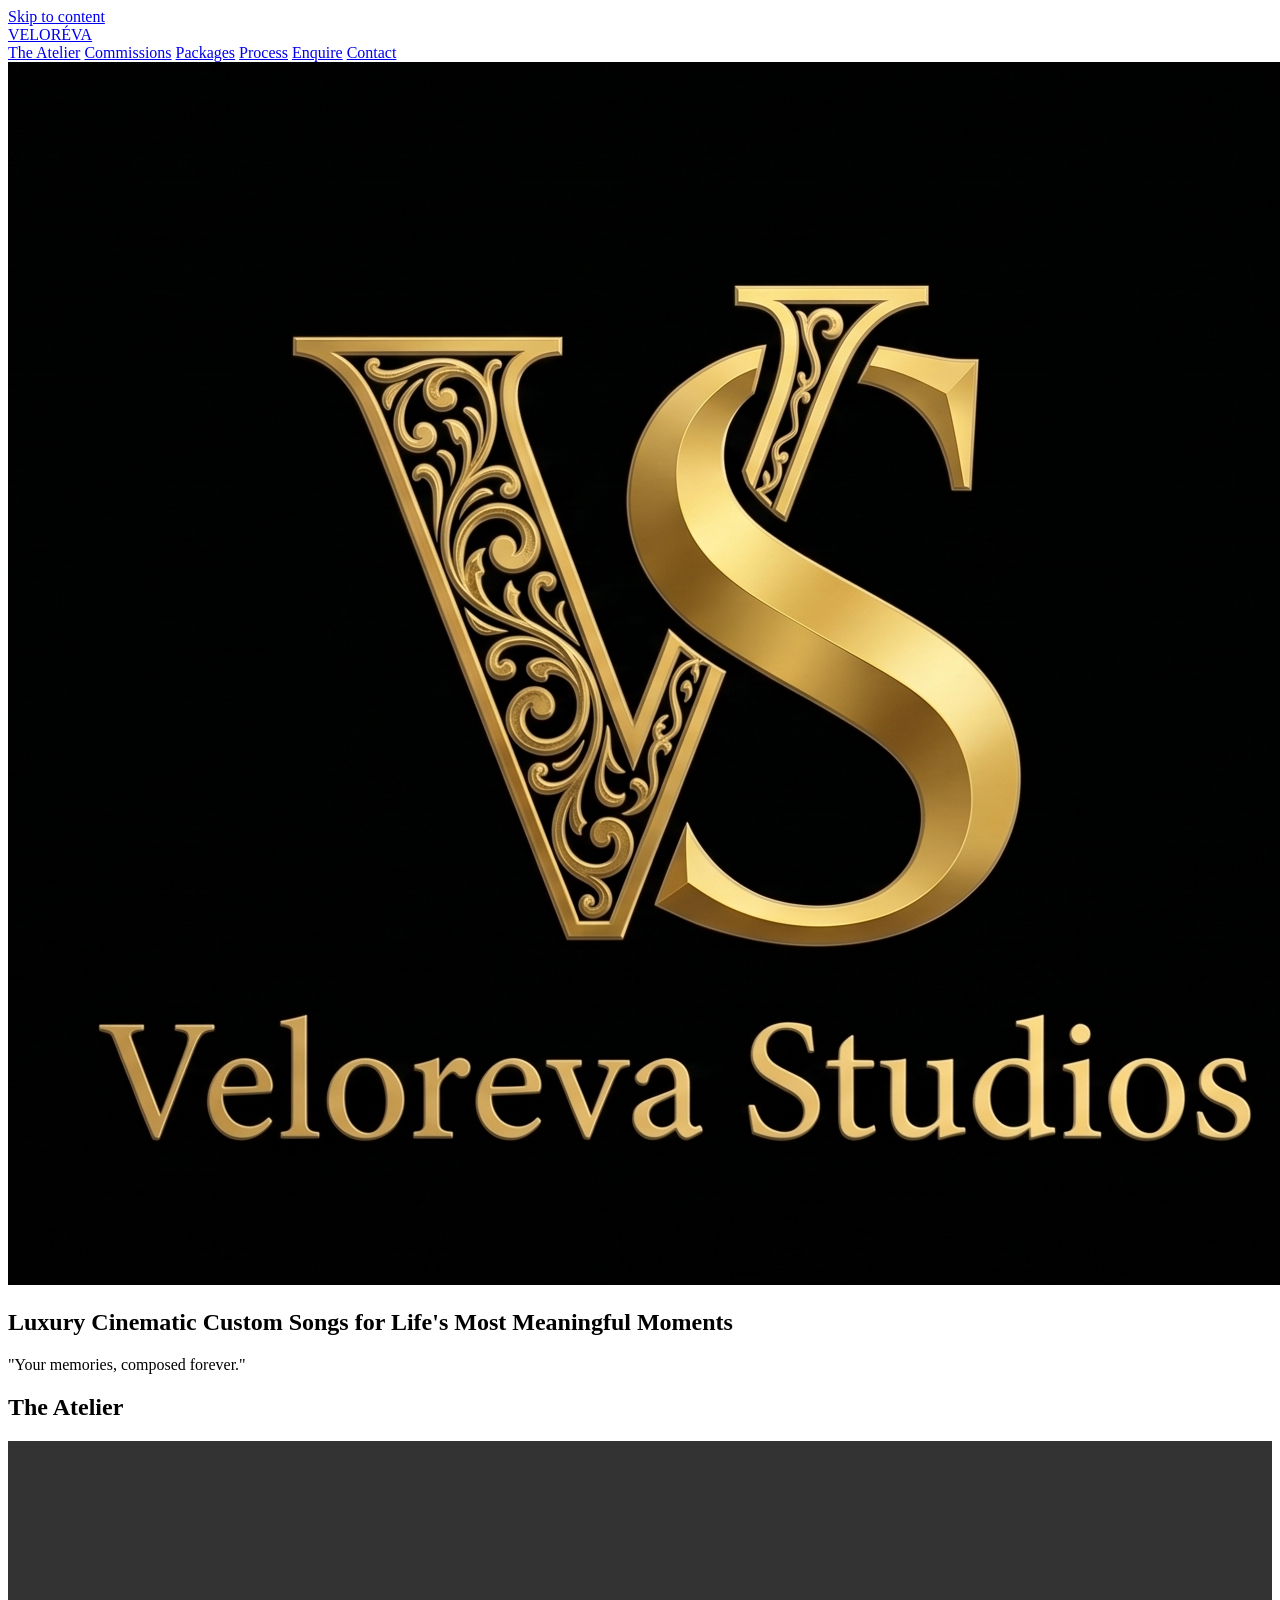
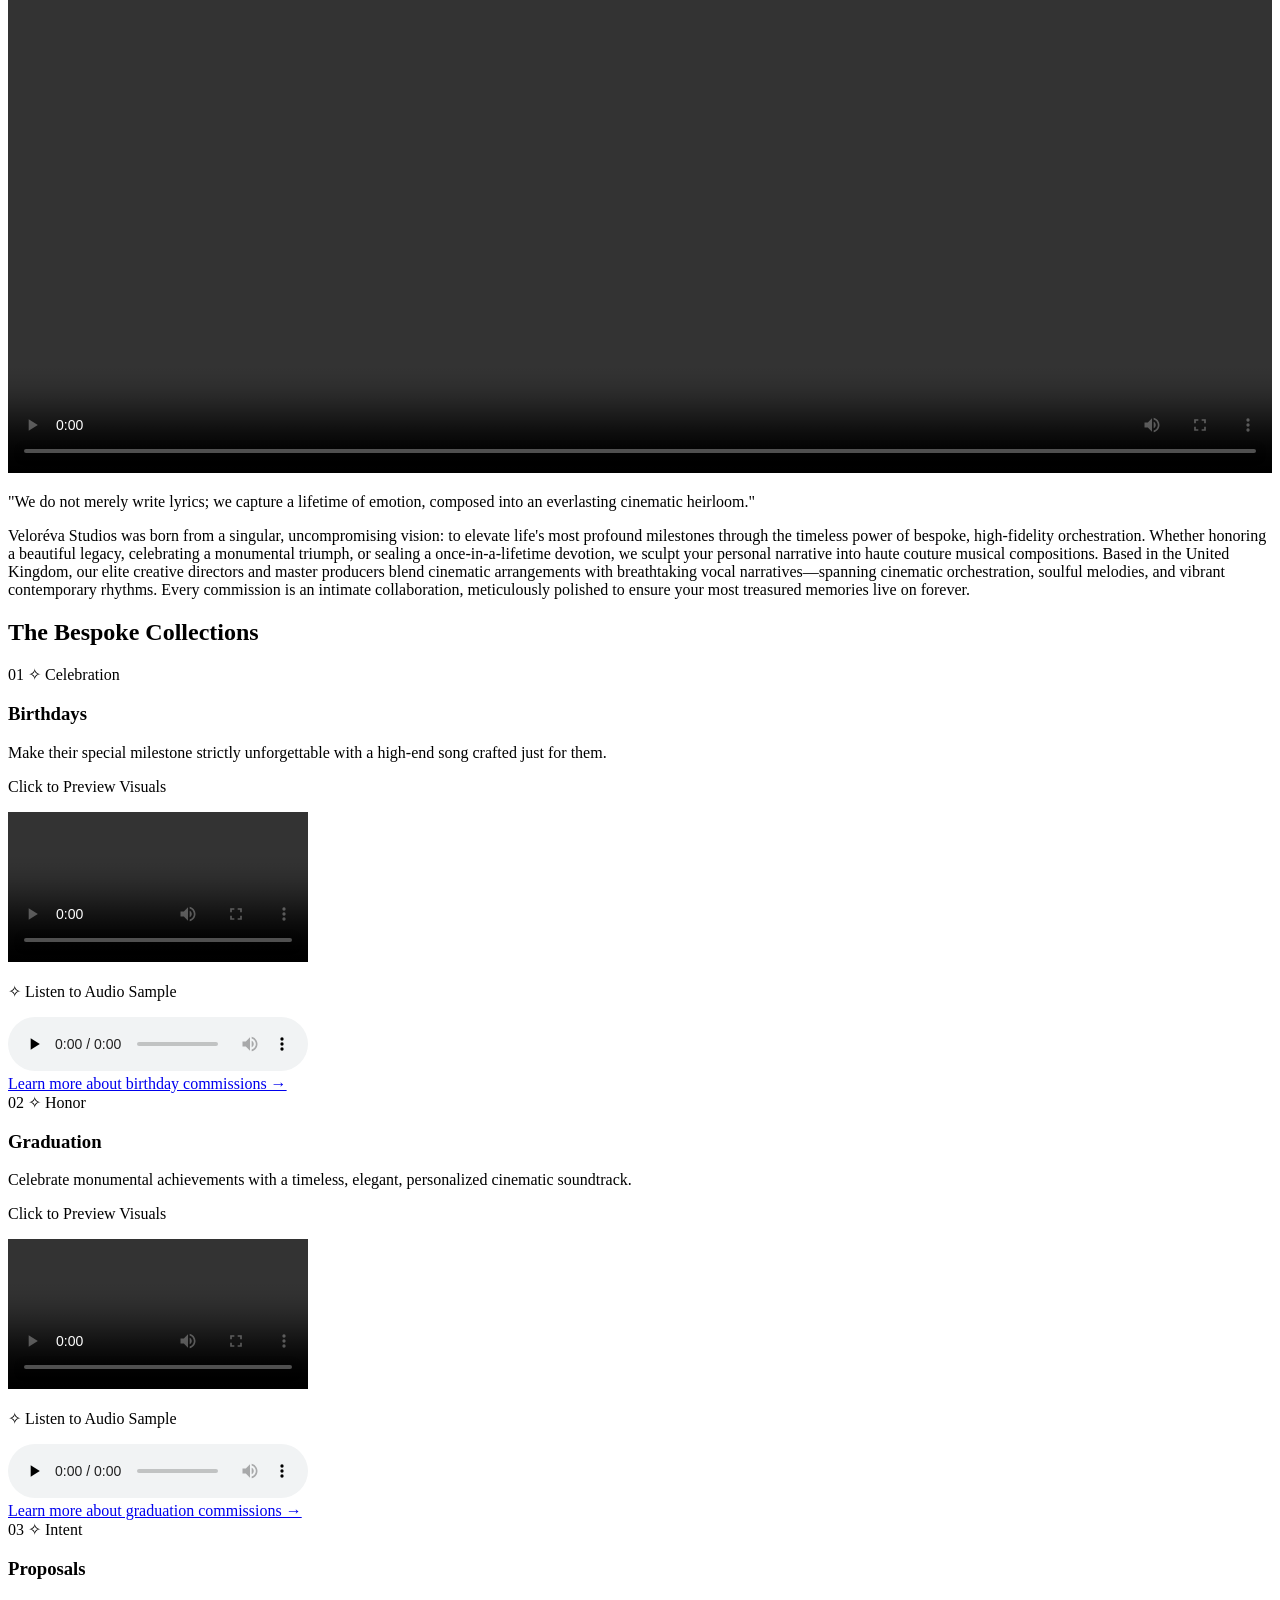
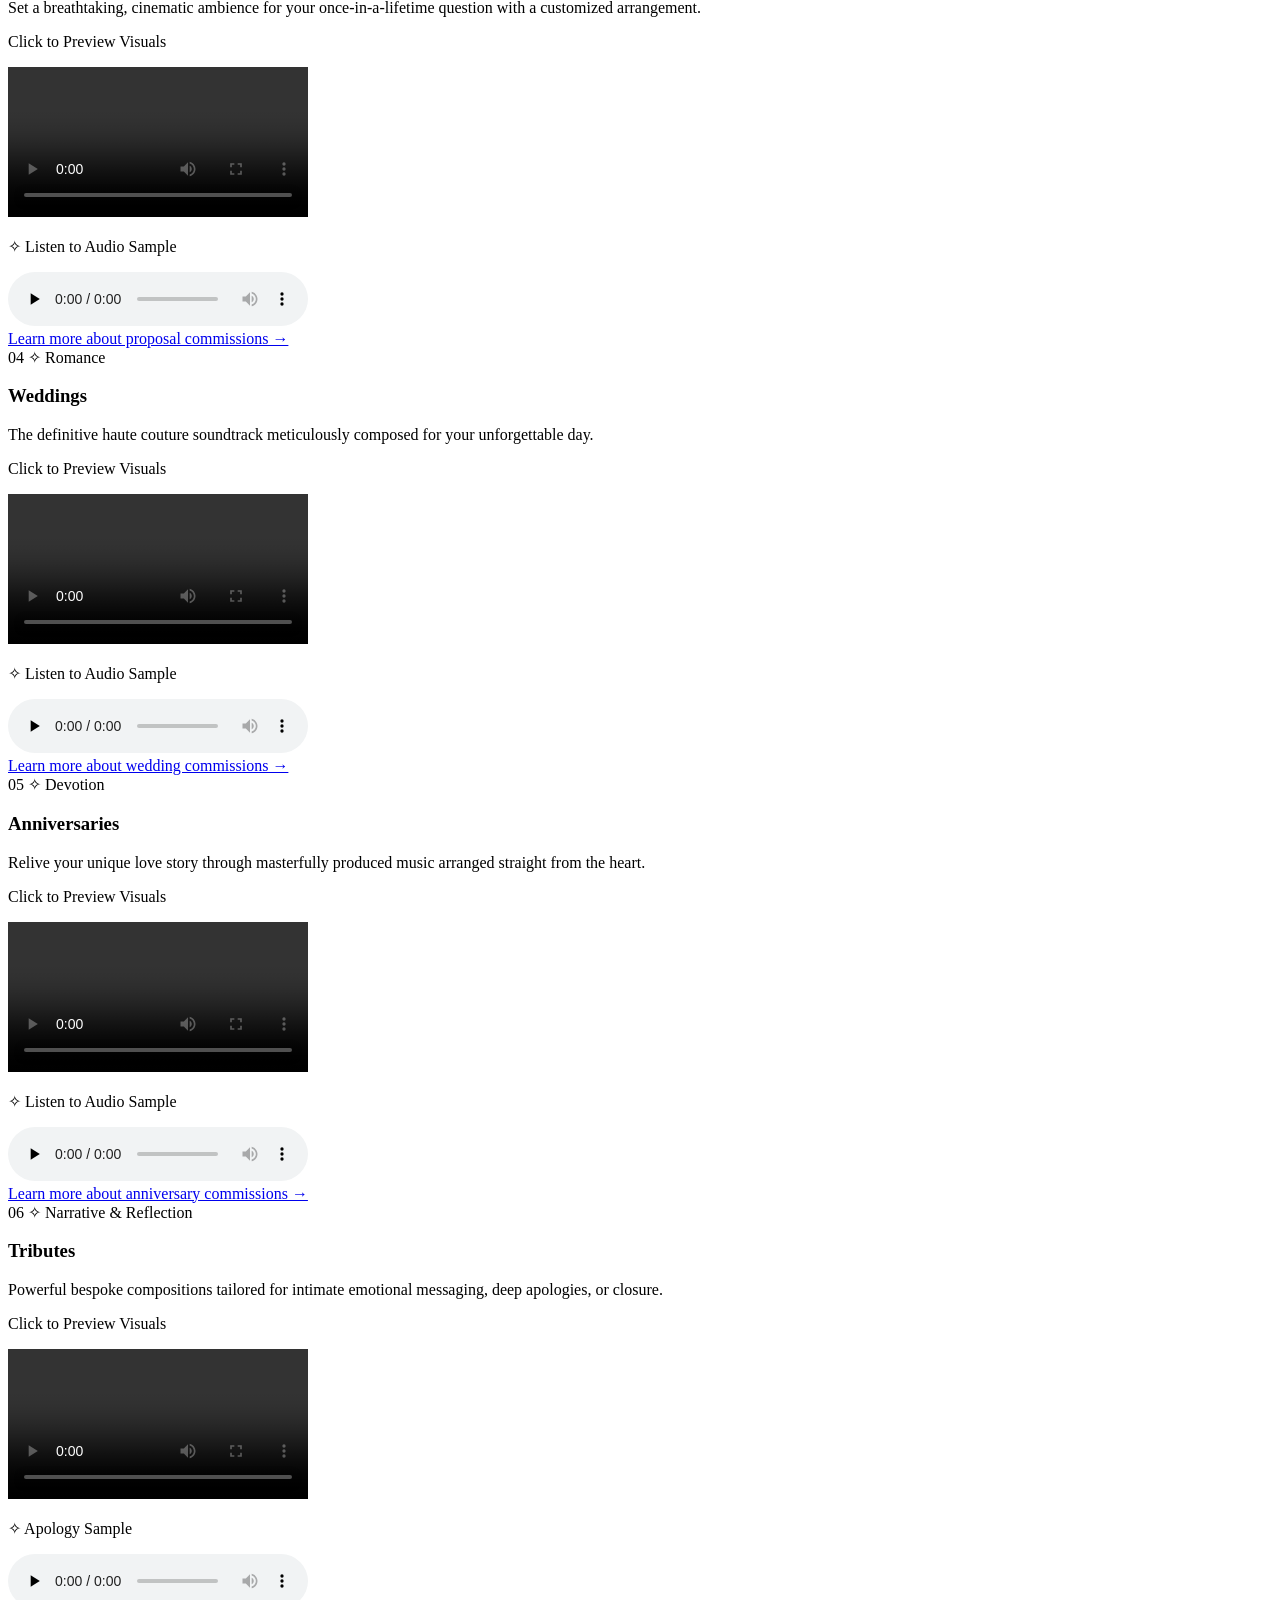
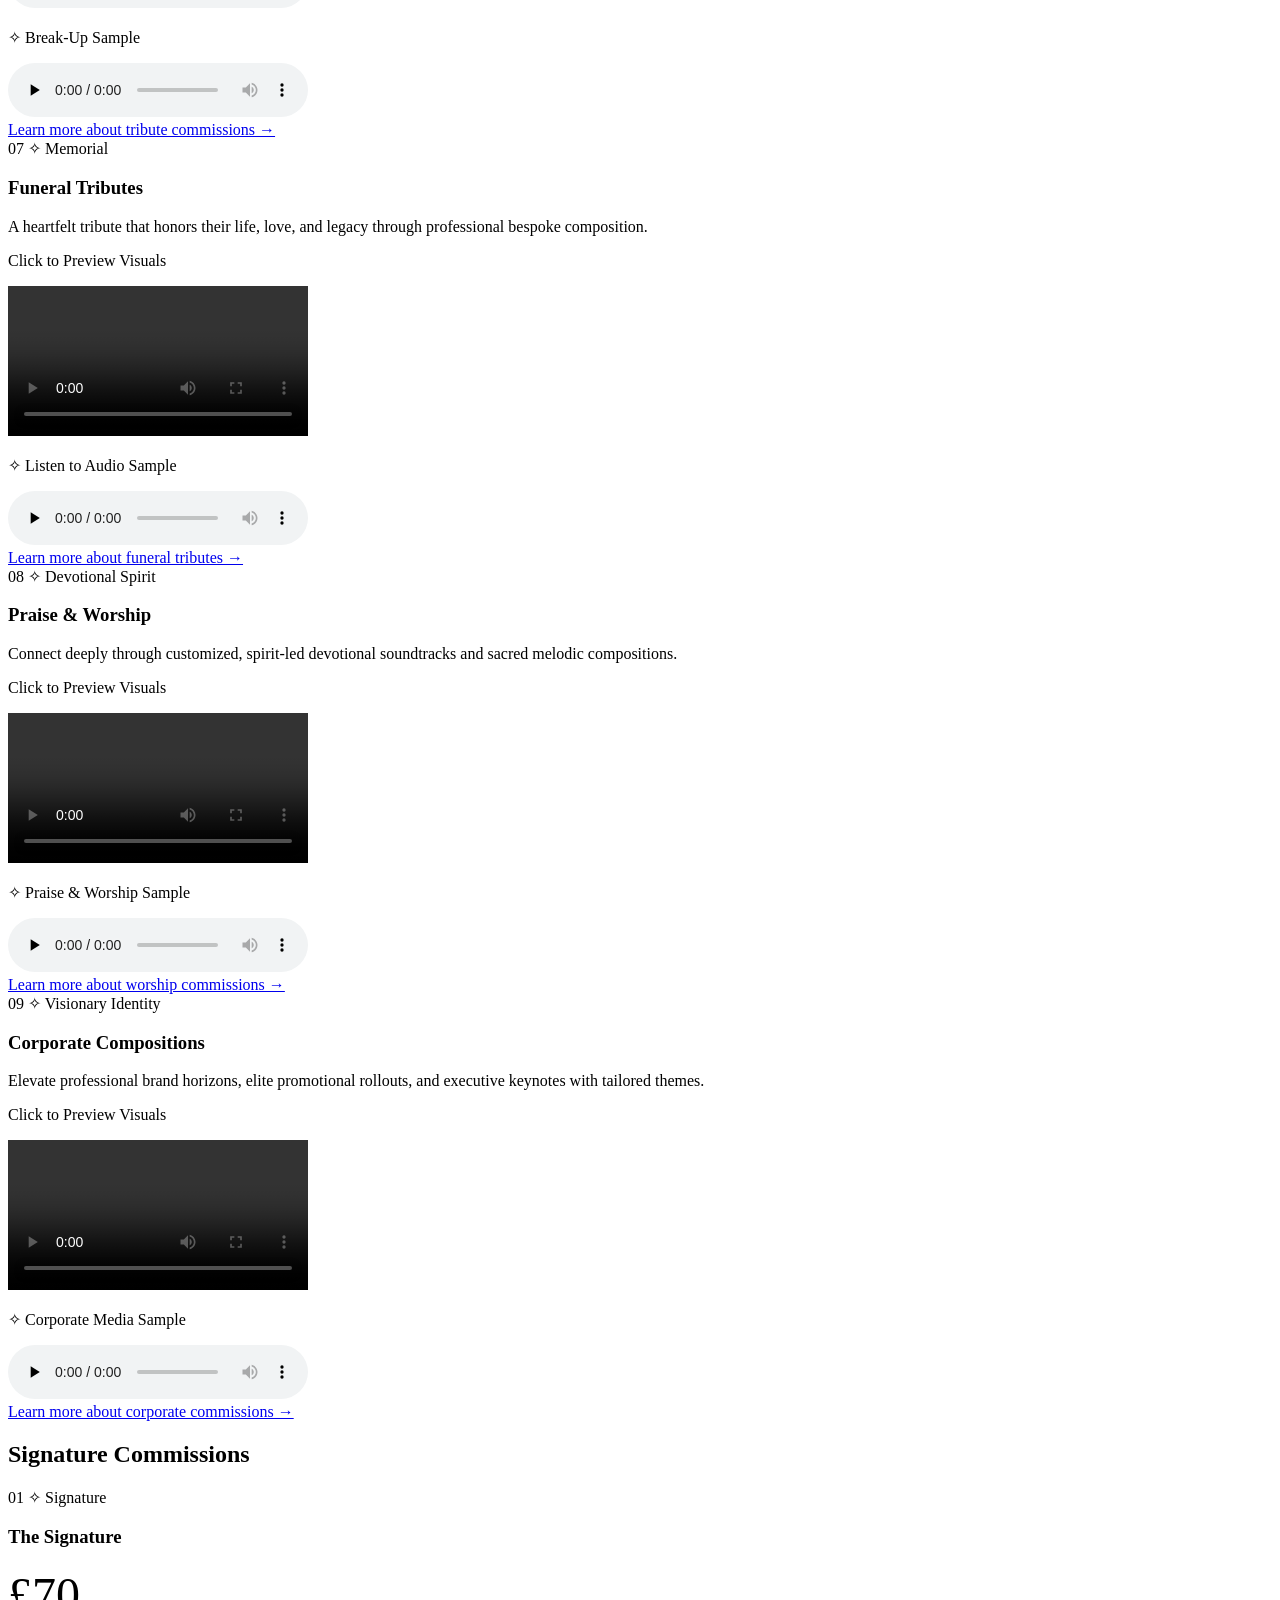
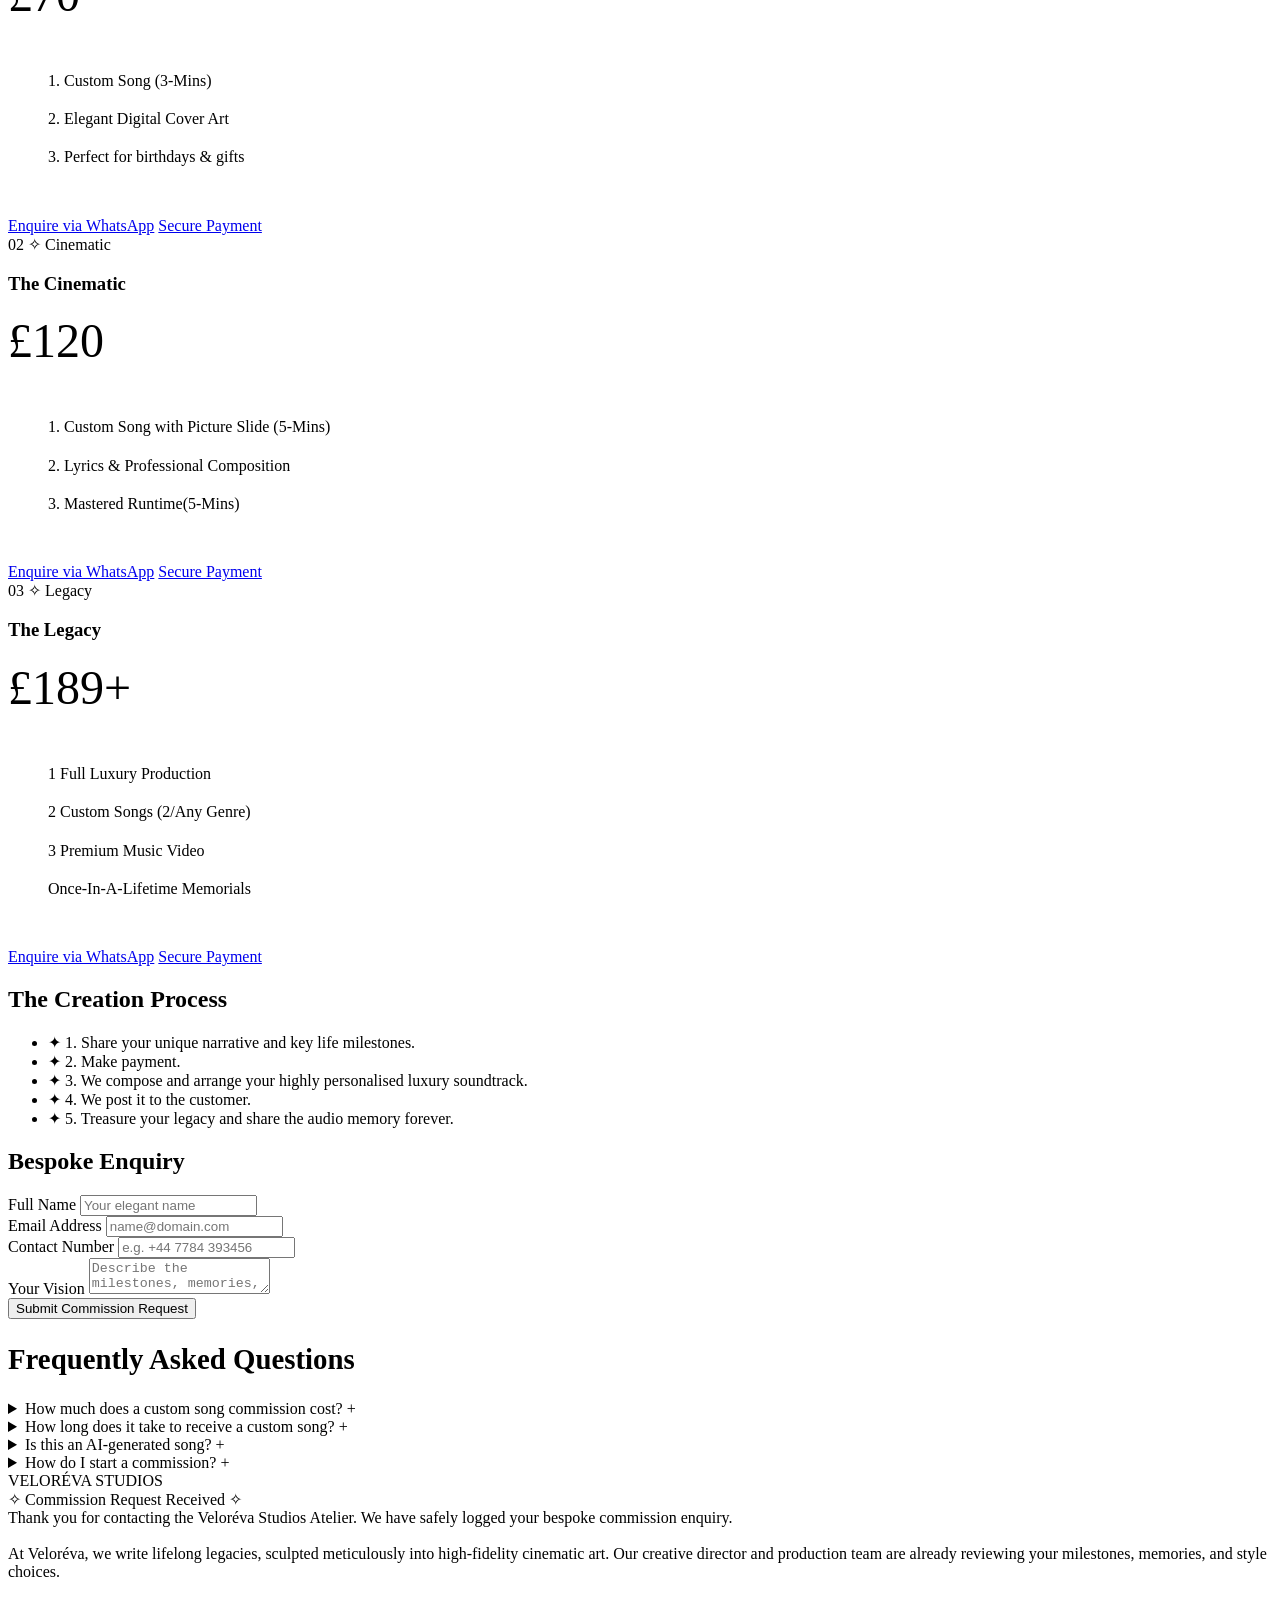
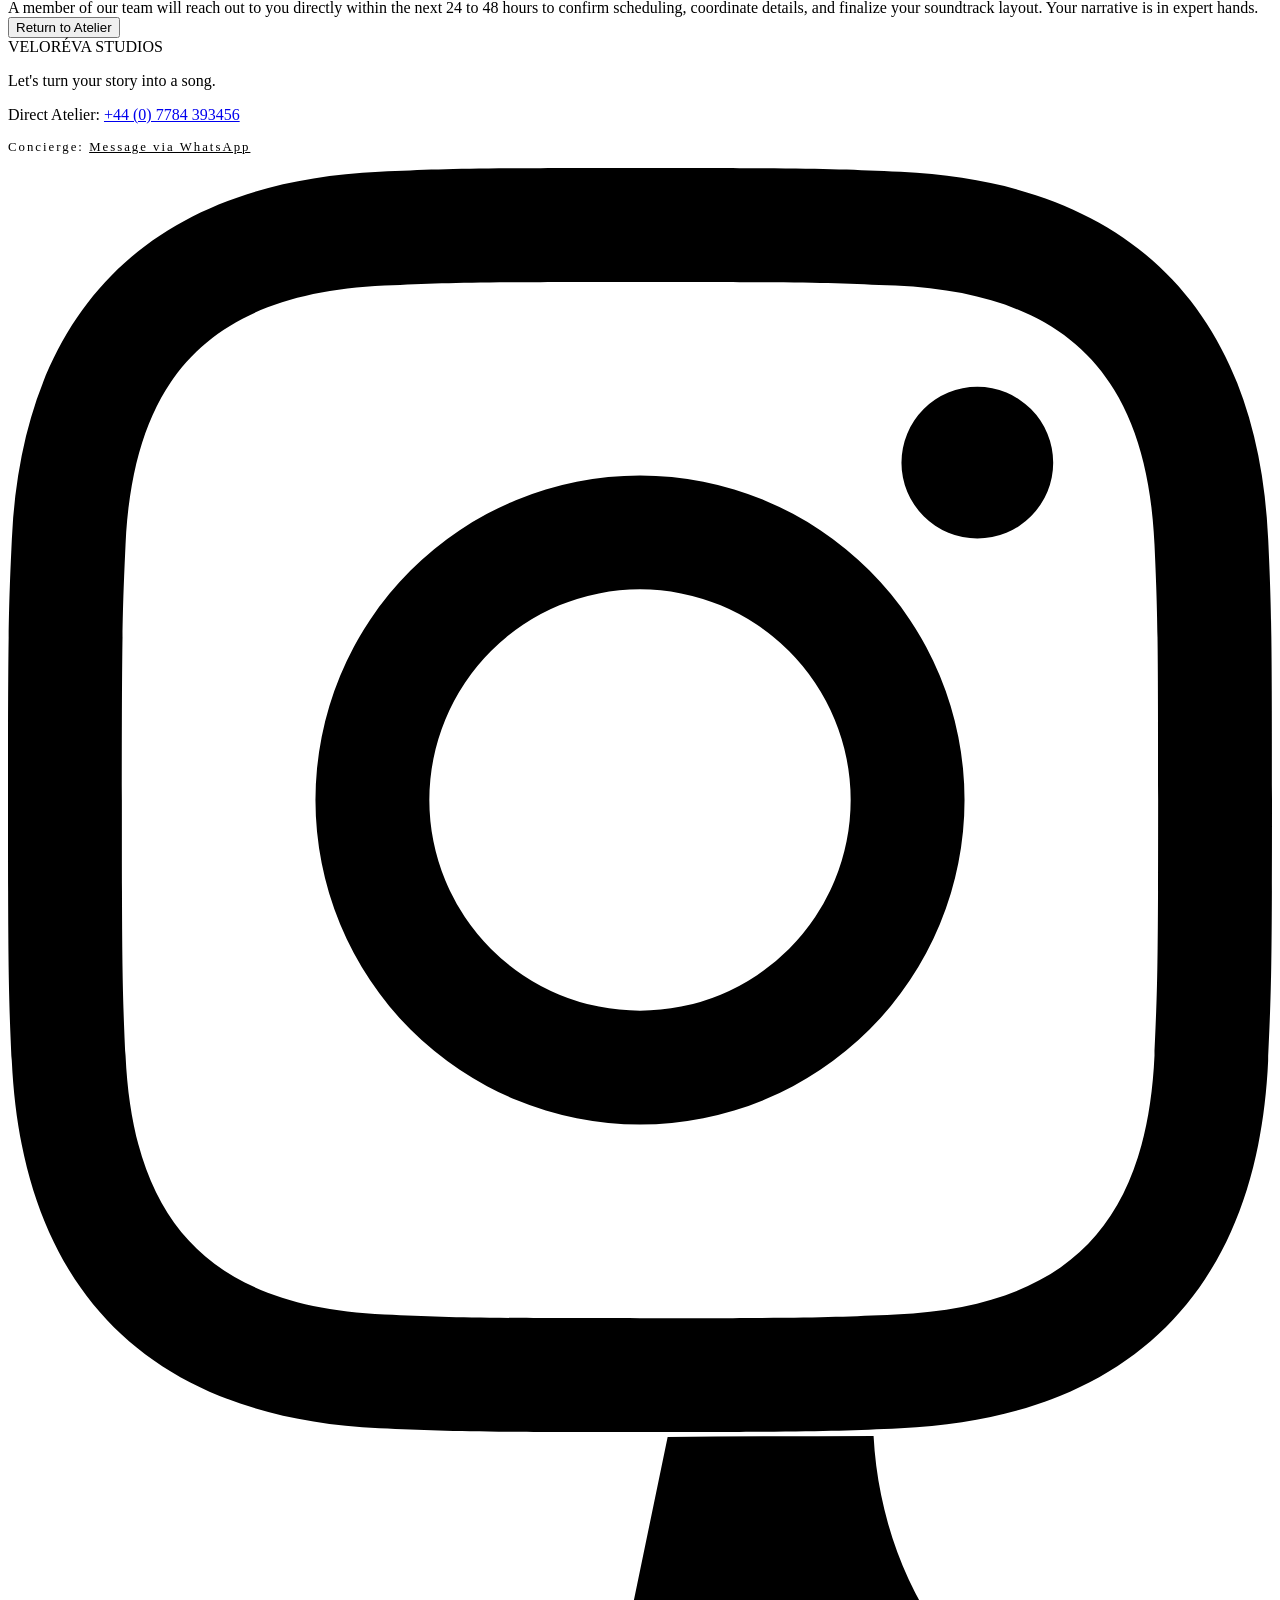
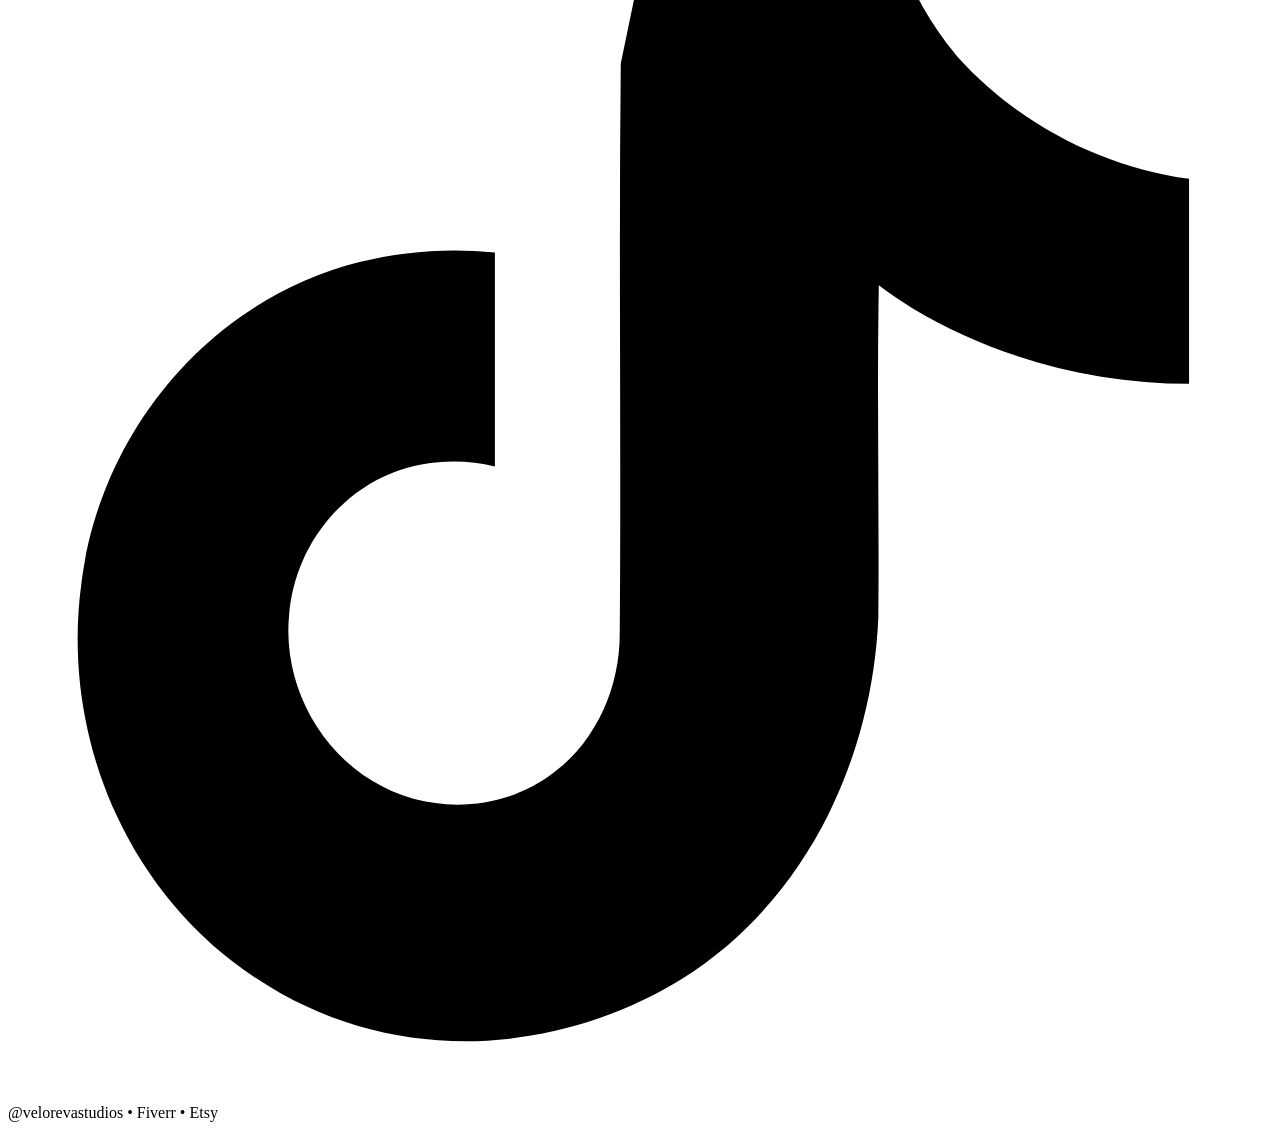
==== commit 14ef1ee4: "Add files via upload" ====
--- a/index.html
+++ b/index.html
@@ -1,1290 +1,517 @@
-<!DOCTYPE html>
-<html lang="en">
-<head>
-    <meta charset="UTF-8">
-    <meta name="viewport" content="width=device-width, initial-scale=1.0">
-    <title>Veloréva Studios | Luxury Cinematic Custom Songs</title>
-    
-    <link rel="icon" type="image/x-icon" href="favicon.ico">
-    <link rel="icon" type="image/png" href="favicon.png">
-    
-    <link rel="preconnect" href="https://fonts.googleapis.com">
-    <link rel="preconnect" href="https://fonts.gstatic.com" crossorigin>
-    <link href="https://fonts.googleapis.com/css2?family=Cinzel:wght@400;500;600;700&family=Cormorant+Garamond:ital,wght@0,300;0,400;0,600;1,300;1,400&display=swap" rel="stylesheet">
-    
-    <style>
-    :root {
-        --bg-dark: #000000;
-        --bg-card: #0A0A0A; 
-        --burgundy-deep: #000000;
-        --gold-bright: #F3E5AB;
-        --gold-metallic: linear-gradient(135deg, #BF953F 0%, #FCF6BA 25%, #B38728 50%, #FBF5B7 75%, #AA771C 100%);
-        --gold-solid: #D4AF37;
-        --text-light: #F9F6F0;
-        --text-muted: #A39A92;
-        --font-serif: 'Cormorant Garamond', serif;
-        --font-display: 'Cinzel', serif;
-    }
- 
-    * {
-        margin: 0;
-        padding: 0;
-        box-sizing: border-box;
-    }
- 
-    /* FIXED CSS */
-    .packages-container {
-        display: flex !important;
-        flex-direction: row !important;
-        flex-wrap: wrap !important;
-        justify-content: center !important;
-        gap: 30px !important;
-        padding: 20px !important;
-        background: transparent !important;
-    }
- 
-    .package-tier {
-        flex: 1 !important;
-        min-width: 300px !important;
-        max-width: 350px !important;
-        margin: 0 !important;
-        background: transparent !important;
-    }
- 
-    body {
-        background-color: var(--bg-dark);
-        color: var(--text-light);
-        font-family: var(--font-serif);
-        overflow-x: hidden;
-        -webkit-font-smoothing: antialiased;
-        letter-spacing: 1px;
-        font-size: 14px;
-    }
- 
-    ::-webkit-scrollbar {
-        width: 6px;
-    }
-    ::-webkit-scrollbar-track {
-        background: var(--bg-dark);
-    }
-    ::-webkit-scrollbar-thumb {
-        background: var(--gold-solid);
-        border-radius: 3px;
-    }
- 
-    header {
-        position: fixed;
-        top: 0;
-        width: 100%;
-        padding: 2rem 4rem;
-        display: flex;
-        justify-content: space-between;
-        align-items: center;
-        background: rgba(0, 0, 0, 0.95);
-        backdrop-filter: blur(15px);
-        z-index: 1000;
-        border-bottom: 1px solid rgba(212, 175, 55, 0.15);
-    }
- 
-    .logo-nav {
-        font-family: var(--font-display);
-        font-size: 1.3rem;
-        letter-spacing: 6px;
-        font-weight: 500;
-        text-decoration: none;
-        color: var(--text-light);
-        background: var(--gold-metallic);
-        -webkit-background-clip: text;
-        -webkit-text-fill-color: transparent;
-    }
- 
-    nav a {
-        text-decoration: none;
-        color: var(--text-muted);
-        font-family: var(--font-display);
-        font-size: 0.8rem;
-        letter-spacing: 3px;
-        margin-left: 3rem;
-        transition: color 0.4s, letter-spacing 0.4s;
-    }
- 
-    nav a:hover {
-        color: var(--gold-bright);
-        letter-spacing: 4px;
-    }
- 
-    .hero {
-        height: 100vh;
-        display: flex;
-        flex-direction: column;
-        justify-content: center;
-        align-items: center;
-        text-align: center;
-        padding: 0 2rem;
-        background: #000000;
-        position: relative;
-    }
- 
-    .hero-logo-wrapper {
-        position: relative;
-        max-width: 320px;
-        margin-bottom: 1.2rem;
-        display: flex;
-        justify-content: center;
-        align-items: center;
-        animation: fadeIn 2s ease forwards;
-    }
- 
-    .hero-logo {
-        width: 100%;
-        height: auto;
-        object-fit: contain;
-    }
- 
-    .hero-subtitle {
-        font-size: 2.0rem;
-        font-weight: 300;
-        font-style: italic;
-        color: var(--text-light);
-        max-width: 100%;
-        white-space: nowrap;
-        margin-bottom: 1.8rem;
-        line-height: 1.4;
-    }
- 
-    .hero-tagline {
-        font-family: var(--font-display);
-        font-size: 1.0rem;
-        letter-spacing: 5px;
-        color: var(--gold-solid);
-    }
- 
-    .occasions {
-        padding: 10rem 4rem;
-        max-width: 1400px;
-        margin: 0 auto;
-    }
- 
-    .section-title {
-        font-family: var(--font-display);
-        text-align: center;
-        font-size: 2.4rem;
-        letter-spacing: 8px;
-        margin-bottom: 6rem;
-        font-weight: 400;
-        background: var(--gold-metallic);
-        -webkit-background-clip: text;
-        -webkit-text-fill-color: transparent;
-    }
- 
-    .grid-3 {
-        display: grid;
-        grid-template-columns: repeat(auto-fit, minmax(360px, 1fr));
-        gap: 3.5rem;
-    }
- 
-    .card {
-        background: var(--bg-card);
-        padding: 4rem 2.5rem;
-        text-align: center;
-        position: relative;
-        cursor: pointer;
-        transition: transform 0.5s cubic-bezier(0.25, 1, 0.5, 1);
-        border: 1px solid transparent;
-        border-image: var(--gold-metallic) 1;
-        box-shadow: 0 15px 35px rgba(0, 0, 0, 0.6);
-    }
- 
-    .card:hover {
-        transform: translateY(-8px);
-        box-shadow: 0 20px 40px rgba(212, 175, 55, 0.15);
-    }
- 
-    .card-icon {
-        font-family: var(--font-display);
-        font-size: 0.8rem;
-        color: var(--gold-bright);
-        letter-spacing: 4px;
-        margin-bottom: 1.5rem;
-    }
- 
-    .card-h3 {
-        font-family: var(--font-display);
-        font-size: 1.5rem;
-        letter-spacing: 4px;
-        margin-bottom: 1.5rem;
-        font-weight: 400;
-        color: var(--text-light);
-    }
- 
-    .card-p {
-        font-size: 1.1rem;
-        font-weight: 300;
-        color: var(--text-muted);
-        line-height: 1.7;
-        margin-bottom: 1.5rem;
-    }
- 
-    .video-container {
-        display: none;
-        margin-top: 2rem;
-        width: 100%;
-        border: 1px solid var(--gold-solid);
-        background: #000;
-        overflow: hidden;
-        animation: fadeIn 0.6s ease forwards;
-    }
- 
-    .video-container video {
-        width: 100%;
-        display: block;
-    }
- 
-    .audio-player-wrapper {
-        margin-top: 2rem;
-        padding-top: 1.5rem;
-        border-top: 1px dashed rgba(212, 175, 55, 0.2);
-        text-align: left;
-    }
- 
-    .audio-split-layout {
-        display: grid;
-        grid-template-columns: 1fr 1fr;
-        gap: 1.5rem;
-    }
- 
-    .audio-label {
-        font-family: var(--font-display);
-        font-size: 0.75rem;
-        color: var(--gold-bright);
-        letter-spacing: 2px;
-        margin-bottom: 0.75rem;
-        text-transform: uppercase;
-    }
- 
-    .audio-player-wrapper audio {
-        width: 100%;
-        filter: invert(1) hue-rotate(180deg);
-        opacity: 0.85;
-        outline: none;
-    }
- 
-    .interactive-hint {
-        font-family: var(--font-display);
-        font-size: 0.7rem;
-        letter-spacing: 2px;
-        color: var(--gold-solid);
-        opacity: 0.7;
-        margin-top: 1.5rem;
-    }
- 
-    .about-section {
-        background-color: #030303;
-        padding: 10rem 4rem;
-        border-top: 1px solid rgba(212, 175, 55, 0.1);
-        text-align: center;
-    }
- 
-    .about-container {
-        max-width: 1100px;
-        margin: 0 auto;
-    }
- 
-    .atelier-split-layout {
-        display: grid;
-        grid-template-columns: 1.1fr 0.9fr;
-        gap: 4.5rem;
-        align-items: center;
-        text-align: left;
-    }
- 
-    .atelier-video-wrapper {
-        width: 100%;
-        max-width: 380px;
-        margin: 0 auto;
-        border: 1px solid rgba(212, 175, 55, 0.3);
-        background: #000000;
-        box-shadow: 0 20px 45px rgba(0, 0, 0, 0.8);
-        overflow: hidden;
-        display: flex;
-        align-items: center;
-        aspect-ratio: 9 / 16;
-    }
- 
-    .atelier-video-wrapper object {
-        position: absolute;
-        top: 0;
-        left: 0;
-        width: 100%;
-        height: 100%;
-        border: none;
-        display: block;
-    }
- 
-    .atelier-text-wrapper {
-        display: flex;
-        flex-direction: column;
-        justify-content: center;
-    }
- 
-    .about-quote {
-        font-size: 1.85rem;
-        font-weight: 300;
-        font-style: italic;
-        color: var(--text-light);
-        line-height: 1.5;
-        margin-bottom: 1.2rem;
-        text-align: center;
-    }
- 
-    .about-text {
-        font-size: 1.25rem;
-        font-weight: 300;
-        color: var(--text-muted);
-        line-height: 1.9;
-        text-align: justify;
-    }
- 
-    .packages-section {
-        background-color: #050505;
-        padding: 10rem 4rem;
-        border-top: 1px solid rgba(212, 175, 55, 0.1);
-    }
- 
-    .package-tier.featured {
-        border: 1px solid transparent;
-        border-image: var(--gold-metallic) 1;
-        background: linear-gradient(rgba(10, 10, 10, 0.95), rgba(10, 10, 10, 0.95)), var(--gold-metallic);
-        box-shadow: 0 0 30px rgba(212, 175, 55, 0.05);
-    }
- 
-    .package-tier.featured::before {
-        content: 'SIGNATURE SELECTION';
-        position: absolute;
-        top: -12px;
-        background: var(--gold-solid);
-        color: #000000;
-        font-family: var(--font-display);
-        font-size: 0.65rem;
-        padding: 5px 16px;
-        letter-spacing: 3px;
-        font-weight: 600;
-    }
- 
-    .tier-title {
-        font-family: var(--font-display);
-        font-size: 1.3rem;
-        letter-spacing: 4px;
-        margin-bottom: 1.5rem;
-        color: var(--text-light);
-    }
- 
-    .tier-price {
-        font-size: 3rem;
-        font-weight: 300;
-        color: var(--gold-bright);
-        margin-bottom: 2.5rem;
-    }
- 
-    .tier-features {
-        list-style: none;
-        font-size: 1.1rem;
-        color: var(--text-muted);
-        line-height: 2.4;
-        margin-bottom: 4rem;
-        flex-grow: 1;
-    }
- 
-    .cta-btn {
-        display: inline-block;
-        width: 100%;
-        padding: 1.2rem 0;
-        background: transparent;
-        color: var(--text-light);
-        font-family: var(--font-display);
-        text-transform: uppercase;
-        letter-spacing: 3px;
-        font-size: 0.8rem;
-        text-decoration: none;
-        border: 1px solid transparent;
-        border-image: var(--gold-metallic) 1;
-        transition: all 0.4s ease;
-        text-align: center;
-    }
- 
-    .cta-btn:hover {
-        background: var(--gold-solid);
-        color: #000000;
-        font-weight: 600;
-    }
- 
-    .process-section {
-        padding: 10rem 4rem;
-        max-width: 750px;
-        margin: 0 auto;
-    }
- 
-    .process-list {
-        list-style-type: none;
-        display: flex;
-        flex-direction: column;
-        gap: 3.5rem;
-        margin-top: 4rem;
-    }
- 
-    .process-item {
-        font-size: 1.35rem;
-        font-weight: 300;
-        line-height: 1.7;
-        text-align: justify;
-        color: var(--text-light);
-        display: flex;
-        align-items: flex-start;
-        gap: 1.5rem;
-    }
- 
-    .process-bullet {
-        color: var(--gold-solid);
-        font-size: 1.2rem;
-        line-height: 2.2rem;
-        flex-shrink: 0;
-    }
- 
-    .enquiry-section {
-        background-color: var(--bg-card);
-        padding: 10rem 4rem;
-        border-top: 1px solid rgba(212, 175, 55, 0.15);
-    }
- 
-    .enquiry-container {
-        max-width: 700px;
-        margin: 0 auto;
-    }
- 
-    .enquiry-form {
-        display: flex;
-        flex-direction: column;
-        gap: 2.5rem;
-        margin-top: 4rem;
-    }
- 
-    .form-group {
-        display: flex;
-        flex-direction: column;
-        gap: 0.75rem;
-    }
- 
-    .form-group label {
-        font-family: var(--font-display);
-        font-size: 0.8rem;
-        letter-spacing: 3px;
-        text-transform: uppercase;
-        color: var(--gold-bright);
-    }
- 
-    .form-group input, 
-    .form-group textarea {
-        width: 100%;
-        padding: 1.2rem;
-        background-color: var(--bg-dark);
-        border: 1px solid rgba(212, 175, 55, 0.2);
-        color: var(--text-light);
-        font-family: var(--font-serif);
-        font-size: 1.1rem;
-        transition: border-color 0.4s ease;
-    }
- 
-    .form-group input:focus, 
-    .form-group textarea:focus {
-        outline: none;
-        border-color: var(--gold-solid);
-    }
- 
-    .form-group textarea {
-        resize: vertical;
-        min-height: 160px;
-    }
- 
-    .submit-btn {
-        background: transparent;
-        color: var(--text-light);
-        border: 1px solid transparent;
-        border-image: var(--gold-metallic) 1;
-        padding: 1.4rem;
-        font-family: var(--font-display);
-        text-transform: uppercase;
-        letter-spacing: 4px;
-        font-size: 0.9rem;
-        cursor: pointer;
-        transition: all 0.4s ease;
-    }
- 
-    .submit-btn:hover {
-        background: var(--gold-solid);
-        color: #000000;
-        font-weight: 600;
-    }
- 
-    .luxury-modal-overlay {
-        position: fixed;
-        top: 0;
-        left: 0;
-        width: 100%;
-        height: 100%;
-        background: rgba(0, 0, 0, 0.92);
-        backdrop-filter: blur(20px);
-        display: flex;
-        justify-content: center;
-        align-items: center;
-        z-index: 10000;
-        opacity: 0;
-        pointer-events: none;
-        transition: opacity 0.6s cubic-bezier(0.25, 1, 0.5, 1);
-        padding: 2rem;
-    }
- 
-    .luxury-modal-overlay.active {
-        opacity: 1;
-        pointer-events: auto;
-    }
- 
-    .luxury-modal-content {
-        background: var(--bg-card);
-        border: 1px solid transparent;
-        border-image: var(--gold-metallic) 1;
-        max-width: 650px;
-        width: 100%;
-        padding: 4.5rem 3rem;
-        text-align: center;
-        box-shadow: 0 25px 60px rgba(0, 0, 0, 0.8), 0 0 40px rgba(212, 175, 55, 0.05);
-        transform: translateY(30px);
-        transition: transform 0.6s cubic-bezier(0.25, 1, 0.5, 1);
-        position: relative;
-    }
- 
-    .luxury-modal-overlay.active .luxury-modal-content {
-        transform: translateY(0);
-    }
- 
-    .modal-crest {
-        font-family: var(--font-display);
-        font-size: 2.2rem;
-        letter-spacing: 8px;
-        margin-bottom: 1.5rem;
-        background: var(--gold-metallic);
-        -webkit-background-clip: text;
-        -webkit-text-fill-color: transparent;
-    }
- 
-    .modal-tagline {
-        font-family: var(--font-display);
-        font-size: 0.8rem;
-        letter-spacing: 4px;
-        color: var(--gold-solid);
-        margin-bottom: 3rem;
-        text-transform: uppercase;
-    }
- 
-    .modal-body {
-        font-size: 1.15rem;
-        color: var(--text-muted);
-        line-height: 1.8;
-        margin-bottom: 3.5rem;
-        font-weight: 300;
-        text-align: justify;
-    }
- 
-    .modal-close-btn {
-        background: transparent;
-        color: var(--text-light);
-        border: 1px solid rgba(212, 175, 55, 0.3);
-        padding: 1rem 3rem;
-        font-family: var(--font-display);
-        font-size: 0.75rem;
-        letter-spacing: 3px;
-        text-transform: uppercase;
-        cursor: pointer;
-        transition: all 0.4s ease;
-    }
- 
-    .modal-close-btn:hover {
-        background: var(--gold-solid);
-        color: #000000;
-        border-color: var(--gold-solid);
-        font-weight: 600;
-    }
- 
-    footer {
-        background: var(--bg-dark);
-        color: var(--text-muted);
-        text-align: center;
-        padding: 8rem 2rem;
-        border-top: 1px solid rgba(212, 175, 55, 0.1);
-    }
- 
-    .footer-logo {
-        font-family: var(--font-display);
-        font-size: 2rem;
-        letter-spacing: 8px;
-        margin-bottom: 2rem;
-        background: var(--gold-metallic);
-        -webkit-background-clip: text;
-        -webkit-text-fill-color: transparent;
-    }
- 
-    .footer-tagline {
-        font-size: 1.4rem;
-        font-style: italic;
-        margin-bottom: 4rem;
-    }
- 
-    .footer-contact {
-        font-family: var(--font-display);
-        font-size: 0.9rem;
-        letter-spacing: 3px;
-        margin-bottom: 1.5rem;
-        display: flex;
-        flex-direction: column;
-        gap: 1rem;
-        align-items: center;
-    }
- 
-    .footer-contact a {
-        color: var(--text-light);
-        text-decoration: none;
-        border-bottom: 1px dashed var(--gold-solid);
-        transition: color 0.3s ease;
-    }
- 
-    .footer-contact a:hover {
-        color: var(--gold-bright);
-    }
- 
-    .social-icons-wrapper {
-        margin-top: 3.5rem;
-        display: flex;
-        justify-content: center;
-        gap: 2.5rem;
-    }
- 
-    .social-icon-link {
-        color: var(--text-muted);
-        transition: transform 0.4s ease, color 0.4s ease;
-        display: inline-block;
-    }
- 
-    .social-icon-link:hover {
-        color: var(--gold-solid);
-        transform: translateY(-3px);
-    }
- 
-    .social-icon-link svg {
-        width: 30px !important;
-        height: 30px !important;
-        fill: #ffffff !important;
-        transition: 0.3s;
-    }
-    .social-icon-link:hover svg {
-        opacity: 0.6;
-    }
- 
-    .footer-platforms-list {
-        margin-top: 2rem;
-        font-size: 0.85rem;
-        letter-spacing: 2px;
-        opacity: 0.4;
-    }
- 
-    @keyframes fadeIn {
-        from { opacity: 0; transform: translateY(15px); }
-        to { opacity: 1; transform: translateY(0); }
-    }
- 
-    /* Mobile: Force single column stack */
-    @media(max-width: 768px) {
-        .grid-3 {
-            display: grid !important;
-            grid-template-columns: 1fr !important; /* Forces each card to occupy its own line */
-            gap: 2rem !important;
-        }
-    }
- 
-    /* Desktop: Force three-column row */
-    @media(min-width: 769px) {
-        .grid-3 {
-            display: grid !important;
-            grid-template-columns: repeat(3, 1fr) !important; /* Forces 3 cards side-by-side */
-            gap: 3.5rem !important;
-        }
-    }
- 
-    /* Mobile-only overrides — everything below is now correctly scoped so it no longer overrides desktop styles */
-    @media(max-width: 768px) {
-        nav { 
-            display: none;
-        }
-        
-        .hero {
-            padding: 0 1rem;
-        }
- 
-        .hero-logo-wrapper { 
-            max-width: 240px; 
-            margin-bottom: 1.2rem;
-        }
-        
-        .hero-subtitle { 
-            font-size: 1.1rem;
-            white-space: normal;
-            margin-bottom: 1.5rem;
-            padding: 0 0.5rem;
-            text-align: center;
-        }
- 
-        .hero-tagline {
-            font-size: 0.85rem;
-            text-align: center;
-        }
-        
-        .section-title {
-            font-size: 1.8rem;
-            letter-spacing: 5px;
-            margin-bottom: 3.5rem;
-            text-align: center;
-        }
- 
-        .occasions, .packages-section, .enquiry-section { 
-            padding: 4rem 1.5rem; 
-        }
-        
-        .about-section {
-            padding: 4rem 1.2rem;
-            text-align: center;
-        }
- 
-        .atelier-split-layout {
-            grid-template-columns: 1fr;
-            gap: 2rem;
-            width: 100%;
-            padding: 0;
-            align-items: center;
-        }
- 
-        .atelier-video-wrapper {
-            width: 100%;
-            max-width: 480px;
-            margin: 0 auto;
-        }
- 
-        .atelier-text-wrapper {
-            text-align: center;
-            width: 100%;
-        }
- 
-        .about-quote {
-            font-size: 1.4rem;
-            margin-bottom: 1.5rem;
-            text-align: center;
-            margin-top: 1rem;
-        }
- 
-        .about-text {
-            font-size: 1.1rem;
-            text-align: center;
-            line-height: 1.7;
-        }
- 
-        .grid-3 { 
-            gap: 2.5rem; 
-        }
- 
-        .card {
-            padding: 3rem 1.5rem;
-        }
- 
-        .process-section {
-            padding: 4rem 1.5rem;
-        }
- 
-        .process-item {
-            font-size: 1.1rem;
-            text-align: center;
-            flex-direction: column;
-            align-items: center;
-            gap: 0.5rem;
-        }
- 
-        .luxury-modal-content {
-            padding: 3rem 1.5rem;
-        }
- 
-        .modal-crest {
-            font-size: 1.6rem;
-        }
- 
-        .modal-body {
-            font-size: 1.0rem;
-            text-align: center;
-        }
-    }
-    </style>
-</head>
-<body>
- 
-   <header>
-        <a href="#" class="logo-nav">VELORÉVA</a>
-        <nav>
-            <a href="#atelier">The Atelier</a>
-            <a href="#commissions">Commissions</a>
-            <a href="#packages">Packages</a>
-            <a href="#process">Process</a>
-            <a href="#enquiry">Enquire</a>
-            <a href="#contact">Contact</a>
-        </nav>
-    </header>
- 
-    <section class="hero">
-        <div class="hero-logo-wrapper">
-            <img src="logo.png" alt="Veloréva Studios Logo" class="hero-logo">
-        </div>
-        <p class="hero-subtitle">Luxury cinematic songs for life's most meaningful moments.</p>
-        <p class="hero-tagline">"Your memories, composed forever."</p>
-    </section>
- 
-   <section id="atelier" class="about-section">
-        <div class="about-container">
-            <h2 class="section-title">The Atelier</h2>
-            
-            <div class="atelier-split-layout">
-                
-                <div class="atelier-video-wrapper">
-                    <video controls playsinline preload="auto" style="width: 100%; height: 100%; object-fit: cover;" oncontextmenu="return false;">
-                        <source src="intro-preview.mp4" type="video/mp4">
-                    </video>
-                </div>
- 
-                <div class="atelier-text-wrapper">
-                    <p class="about-quote">"We do not merely write lyrics; we capture a lifetime of emotion, composed into an everlasting cinematic heirloom."</p>
-                    <p class="about-text">
-                        Veloréva Studios was born from a singular, uncompromising vision: to elevate life's most profound milestones through the timeless power of bespoke, high-fidelity orchestration. Whether honoring a beautiful legacy, celebrating a monumental triumph, or sealing a once-in-a-lifetime devotion, we sculpt your personal narrative into haute couture musical compositions. Based in the United Kingdom, our elite creative directors and master producers blend cinematic arrangements with breathtaking vocal narratives—spanning cinematic orchestration, soulful melodies, and vibrant contemporary rhythms. Every commission is an intimate collaboration, meticulously polished to ensure your most treasured memories live on forever.
-                    </p>
-                </div>
- 
-            </div> </div>
-    </section>
- 
-    <section id="commissions" class="occasions">
-        <h2 class="section-title">The Bespoke Collections</h2>
-        <div class="grid-3">
-            
-            <div class="card" onclick="toggleVideo(this)">
-                <div class="card-icon">01 ✧ Celebration</div>
-                <h3 class="card-h3">Birthdays</h3>
-                <p class="card-p">Make their special milestone strictly unforgettable with a high-end song crafted just for them.</p>
-                <p class="interactive-hint">Click to Preview Visuals</p>
-                <div class="video-container">
-                    <video controls playsinline preload="auto" oncontextmenu="return false;">
-                        <source src="birthday-preview.mp4" type="video/mp4">
-                    </video>
-                </div>
-                <div class="audio-player-wrapper" onclick="event.stopPropagation();">
-                    <p class="audio-label">✧ Listen to Audio Sample</p>
-                    <audio controls preload="none">
-                        <source src="birthday-sample.mp4" type="video/mp4">
-                        <source src="birthday-sample.mp3" type="audio/mp3">
-                    </audio>
-                </div>
-            </div>
- 
-            <div class="card" onclick="toggleVideo(this)">
-                <div class="card-icon">02 ✧ Honor</div>
-                <h3 class="card-h3">Graduation</h3>
-                <p class="card-p">Celebrate monumental achievements with a timeless, elegant, personalized cinematic soundtrack.</p>
-                <p class="interactive-hint">Click to Preview Visuals</p>
-                <div class="video-container">
-                    <video controls playsinline preload="auto" oncontextmenu="return false;">
-                        <source src="graduation-preview.mp4" type="video/mp4">
-                    </video>
-                </div>
-                <div class="audio-player-wrapper" onclick="event.stopPropagation();">
-                    <p class="audio-label">✧ Listen to Audio Sample</p>
-                    <audio controls preload="none">
-                        <source src="graduation-sample.mp4" type="video/mp4">
-                        <source src="graduation-sample.mp3" type="audio/mp3">
-                    </audio>
-                </div>
-            </div>
- 
-            <div class="card" onclick="toggleVideo(this)">
-                <div class="card-icon">03 ✧ Intent</div>
-                <h3 class="card-h3">Proposals</h3>
-                <p class="card-p">Set a breathtaking, cinematic ambience for your once-in-a-lifetime question with a customized arrangement.</p>
-                <p class="interactive-hint">Click to Preview Visuals</p>
-                <div class="video-container">
-                    <video controls playsinline preload="auto" oncontextmenu="return false;">
-                        <source src="proposal-preview.mp4" type="video/mp4">
-                    </video>
-                </div>
-                <div class="audio-player-wrapper" onclick="event.stopPropagation();">
-                    <p class="audio-label">✧ Listen to Audio Sample</p>
-                    <audio controls preload="none">
-                        <source src="proposal-sample.mp4" type="video/mp4">
-                        <source src="proposal-sample.mp3" type="audio/mp3">
-                    </audio>
-                </div>
-            </div>
- 
-            <div class="card" onclick="toggleVideo(this)">
-                <div class="card-icon">04 ✧ Romance</div>
-                <h3 class="card-h3">Weddings</h3>
-                <p class="card-p">The definitive haute couture soundtrack meticulously composed for your unforgettable day.</p>
-                <p class="interactive-hint">Click to Preview Visuals</p>
-                <div class="video-container">
-                    <video controls playsinline preload="auto" oncontextmenu="return false;">
-                        <source src="wedding-preview.mp4" type="video/mp4">
-                    </video>
-                </div>
-                <div class="audio-player-wrapper" onclick="event.stopPropagation();">
-                    <p class="audio-label">✧ Listen to Audio Sample</p>
-                    <audio controls preload="none">
-                        <source src="wedding-sample.mp4" type="video/mp4">
-                        <source src="wedding-sample.mp3" type="audio/mp3">
-                    </audio>
-                </div>
-            </div>
- 
-            <div class="card" onclick="toggleVideo(this)">
-                <div class="card-icon">05 ✧ Devotion</div>
-                <h3 class="card-h3">Anniversaries</h3>
-                <p class="card-p">Relive your unique love story through masterfully produced music arranged straight from the heart.</p>
-                <p class="interactive-hint">Click to Preview Visuals</p>
-                <div class="video-container">
-                    <video controls playsinline preload="auto" oncontextmenu="return false;">
-                        <source src="anniversary-preview.mp4" type="video/mp4">
-                    </video>
-                </div>
-                <div class="audio-player-wrapper" onclick="event.stopPropagation();">
-                    <p class="audio-label">✧ Listen to Audio Sample</p>
-                    <audio controls preload="none">
-                        <source src="anniversary-sample.mp4" type="video/mp4">
-                        <source src="anniversary-sample.mp3" type="audio/mp3">
-                    </audio>
-                </div>
-            </div>
- 
-            <div class="card" onclick="toggleVideo(this)">
-                <div class="card-icon">06 ✧ Narrative & Reflection</div>
-                <h3 class="card-h3">Tributes</h3>
-                <p class="card-p">Powerful bespoke compositions tailored for intimate emotional messaging, deep apologies, or closure.</p>
-                <p class="interactive-hint">Click to Preview Visuals</p>
-                <div class="video-container">
-                    <video controls playsinline preload="auto" oncontextmenu="return false;">
-                        <source src="tribute-preview.mp4" type="video/mp4">
-                    </video>
-                </div>
-                <div class="audio-player-wrapper" onclick="event.stopPropagation();">
-                    <div class="audio-split-layout">
-                        <div>
-                            <p class="audio-label">✧ Apology Sample</p>
-                            <audio controls preload="none">
-                                <source src="tribute-apology-sample.mp4" type="video/mp4">
-                                <source src="tribute-apology-sample.mp3" type="audio/mp3">
-                            </audio>
-                        </div>
-                        <div>
-                            <p class="audio-label">✧ Break-Up Sample</p>
-                            <audio controls preload="none">
-                                <source src="tribute-breakup-sample.mp4" type="video/mp4">
-                                <source src="tribute-breakup-sample.mp3" type="audio/mp3">
-                            </audio>
-                        </div>
-                    </div>
-                </div>
-            </div>
- 
-            <div class="card" onclick="toggleVideo(this)">
-                <div class="card-icon">07 ✧ Memorial</div>
-                <h3 class="card-h3">Funeral Tributes</h3>
-                <p class="card-p">A heartfelt tribute that honors their life, love, and legacy through professional bespoke composition.</p>
-                <p class="interactive-hint">Click to Preview Visuals</p>
-                <div class="video-container">
-                    <video controls playsinline preload="auto" oncontextmenu="return false;">
-                        <source src="funeral-tribute-preview.mp4" type="video/mp4">
-                    </video>
-                </div>
-                <div class="audio-player-wrapper" onclick="event.stopPropagation();">
-                    <p class="audio-label">✧ Listen to Audio Sample</p>
-                    <audio controls preload="none">
-                        <source src="funeral-tribute-sample.mp4" type="video/mp4">
-                        <source src="funeral-tribute-sample.mp3" type="audio/mp3">
-                    </audio>
-                </div>
-            </div>
- 
-            <div class="card" onclick="toggleVideo(this)">
-                <div class="card-icon">08 ✧ Devotional Spirit</div>
-                <h3 class="card-h3">Praise & Worship</h3>
-                <p class="card-p">Connect deeply through customized, spirit-led devotional soundtracks and sacred melodic compositions.</p>
-                <p class="interactive-hint">Click to Preview Visuals</p>
-                <div class="video-container">
-                    <video controls playsinline preload="auto" oncontextmenu="return false;">
-                        <source src="worship-corporate-preview.mp4" type="video/mp4">
-                    </video>
-                </div>
-                <div class="audio-player-wrapper" onclick="event.stopPropagation();">
-                    <p class="audio-label">✧ Praise & Worship Sample</p>
-                    <audio controls preload="none">
-                        <source src="worship-praise-sample.mp4" type="video/mp4">
-                        <source src="worship-praise-sample.mp3" type="audio/mp3">
-                    </audio>
-                </div>
-            </div>
- 
-            <div class="card" onclick="toggleVideo(this)">
-                <div class="card-icon">09 ✧ Visionary Identity</div>
-                <h3 class="card-h3">Corporate Compositions</h3>
-                <p class="card-p">Elevate professional brand horizons, elite promotional rollouts, and executive keynotes with tailored themes.</p>
-                <p class="interactive-hint">Click to Preview Visuals</p>
-                <div class="video-container">
-                    <video controls playsinline preload="auto" oncontextmenu="return false;">
-                        <source src="worship-corporate-preview.mp4" type="video/mp4">
-                    </video>
-                </div>
-                <div class="audio-player-wrapper" onclick="event.stopPropagation();">
-                    <p class="audio-label">✧ Corporate Media Sample</p>
-                    <audio controls preload="none">
-                        <source src="worship-corporate-sample.mp4" type="video/mp4">
-                        <source src="worship-corporate-sample.mp3" type="audio/mp3">
-                    </audio>
-                </div>
-            </div>
- 
-        </div>
-        
-  <section id="packages" class="packages-section">
-    <h2 class="section-title">Signature Commissions</h2>
-    <div class="grid-3">
-        
-        <div class="card">
-            <div class="card-icon">01 ✧ Signature</div>
-            <h3 class="card-h3">The Signature</h3>
-            <div class="tier-price" style="font-size: 3rem; color: var(--gold-bright); margin-bottom: 2.5rem; font-weight: 300;">£70</div>
-            <ul class="tier-features" style="list-style: none; color: var(--text-muted); line-height: 2.4; margin-bottom: 2.5rem;">
-                <li>1. Custom Song (3-Mins)</li>
-                <li>2. Elegant Digital Cover Art</li>
-                <li>3. Perfect for birthdays & gifts</li>
-            </ul>
-            <a href="https://wa.me/447784393456" class="cta-btn">Enquire via WhatsApp</a>
-            <a href="https://paypal.me/shaQ78/70" target="_blank" class="cta-btn">Secure Payment</a>
-        </div>
- 
-        <div class="card featured">
-            <div class="card-icon">02 ✧ Cinematic</div>
-            <h3 class="card-h3">The Cinematic</h3>
-            <div class="tier-price" style="font-size: 3rem; color: var(--gold-bright); margin-bottom: 2.5rem; font-weight: 300;">£120</div>
-            <ul class="tier-features" style="list-style: none; color: var(--text-muted); line-height: 2.4; margin-bottom: 2.5rem;">
-                <li>1. Custom Song with Picture Slide (5-Mins)</li>
-                <li>2. Lyrics & Professional Composition</li>
-                <li>3. Mastered Runtime(5-Mins)</li>
-            </ul>
-            <a href="https://wa.me/447784393456" class="cta-btn">Enquire via WhatsApp</a>
-            <a href="https://paypal.me/shaQ78/120" target="_blank" class="cta-btn">Secure Payment</a>
-        </div>
- 
-        <div class="card">
-            <div class="card-icon">03 ✧ Legacy</div>
-            <h3 class="card-h3">The Legacy</h3>
-            <div class="tier-price" style="font-size: 3rem; color: var(--gold-bright); margin-bottom: 2.5rem; font-weight: 300;">£189+</div>
-            <ul class="tier-features" style="list-style: none; color: var(--text-muted); line-height: 2.4; margin-bottom: 2.5rem;">
-                <li>1 Full Luxury Production</li>
-                <li>2 Custom Songs (2/Any Genre)</li>
-                <li>3 Premium Music Video</li>
-                <li>Once-In-A-Lifetime Memorials</li>
-            </ul>
-            <a href="https://wa.me/447784393456" class="cta-btn">Enquire via WhatsApp</a>
-            <a href="https://paypal.me/shaQ78/189" target="_blank" class="cta-btn">Secure Payment</a>
-        </div>
- 
-    </div>
-</section>
-    <section id="process" class="process-section">
-        <h2 class="section-title">The Creation Process</h2>
-        <ul class="process-list">
-            <li class="process-item">
-                <span class="process-bullet">✦</span>
-                <span>1. Share your unique narrative and key life milestones.</span>
-            </li>
-            <li class="process-item">
-                <span class="process-bullet">✦</span>
-                <span>2. Make payment.</span>
-            </li>
-            <li class="process-item">
-                <span class="process-bullet">✦</span>
-                <span>3. We compose and arrange your highly personalised luxury soundtrack.</span>
-            </li>
-            <li class="process-item">
-                <span class="process-bullet">✦</span>
-                <span>4. We post it to the customer.</span>
-            </li>
-            <li class="process-item">
-                <span class="process-bullet">✦</span>
-                <span>5. Treasure your legacy and share the audio memory forever.</span>
-            </li>
-        </ul>
-    </section>
- 
-    <section id="enquiry" class="enquiry-section">
-        <div class="enquiry-container">
-            <h2 class="section-title">Bespoke Enquiry</h2>
-            <form id="veloreva-form" class="enquiry-form" action="https://formspree.io/f/mlgkpepd" method="POST">
-                <div class="form-group">
-                    <label for="name">Full Name</label>
-                    <input type="text" id="name" name="name" required placeholder="Your elegant name">
-                </div>
-                <div class="form-group">
-                    <label for="email">Email Address</label>
-                    <input type="email" id="email" name="email" required placeholder="name@domain.com">
-                </div>
-                <div class="form-group">
-                    <label for="phone">Contact Number</label>
-                    <input type="tel" id="phone" name="phone" required placeholder="e.g. +44 7784 393456">
-                </div>
-                <div class="form-group">
-                    <label for="message">Your Vision</label>
-                    <textarea id="message" name="message" required placeholder="Describe the milestones, memories, or style you wish to compose into a custom soundtrack..."></textarea>
-                </div>
-                <button type="submit" id="submit-button" class="submit-btn">Submit Commission Request</button>
-            </form>
-        </div>
-    </section>
- 
-    <div id="luxury-thankyou-modal" class="luxury-modal-overlay">
-        <div class="luxury-modal-content">
-            <div class="modal-crest">VELORÉVA STUDIOS</div>
-            <div class="modal-tagline">✧ Commission Request Received ✧</div>
-            <div class="modal-body">
-                Thank you for contacting the Veloréva Studios Atelier. We have safely logged your bespoke commission enquiry.<br><br>
-                At Veloréva, we write lifelong legacies, sculpted meticulously into high-fidelity cinematic art. Our creative director and production team are already reviewing your milestones, memories, and style choices.<br><br>
-                A member of our team will reach out to you directly within the next 24 to 48 hours to confirm scheduling, coordinate details, and finalize your soundtrack layout. Your narrative is in expert hands.
-            </div>
-            <button class="modal-close-btn" onclick="closeLuxuryModal()">Return to Atelier</button>
-        </div>
-    </div>
- 
-    <footer id="contact">
-        <div class="footer-logo">VELORÉVA STUDIOS</div>
-        <p class="footer-tagline">Let's turn your story into a song.</p>
-        
-        <div class="footer-contact">
-            <p>Direct Atelier: <a href="tel:+447784393456">+44 (0) 7784 393456</a></p>
-            <p style="font-family: var(--font-display); font-size: 0.8rem; letter-spacing: 2px;">
-                Concierge: <a href="https://wa.me/447784393456" style="color: var(--gold-solid); font-weight: 500; border-bottom: 1px solid var(--gold-solid);">Message via WhatsApp</a>
-            </p>
-        </div>
- 
-        <div class="social-icons-wrapper">
-            <a href="https://instagram.com/velorevastudios" target="_blank" class="social-icon-link" aria-label="Instagram">
-                <svg viewBox="0 0 24 24"><path d="M12 2.163c3.204 0 3.584.012 4.85.07 3.252.148 4.771 1.691 4.919 4.919.058 1.265.069 1.645.069 4.849 0 3.205-.012 3.584-.069 4.849-.149 3.225-1.664 4.771-4.919 4.919-1.266.058-1.644.07-4.85.07-3.204 0-3.584-.012-4.849-.07-3.26-.149-4.771-1.699-4.919-4.92-.058-1.265-.07-1.644-.07-4.849 0-3.204.013-3.583.07-4.849.149-3.227 1.664-4.771 4.919-4.919 1.266-.057 1.645-.069 4.849-.069zM12 0C8.741 0 8.333.014 7.053.072 2.695.272.273 2.69.073 7.051.014 8.333 0 8.741 0 12c0 3.259.014 3.668.072 4.948.2 4.358 2.618 6.78 6.98 6.98 1.281.058 1.689.072 4.948.072 3.259 0 3.668-.014 4.948-.072 4.354-.2 6.782-2.618 6.979-6.98.059-1.28.073-1.689.073-4.948 0-3.259-.014-3.667-.072-4.947-.196-4.354-2.617-6.78-6.979-6.98C15.668.014 15.259 0 12 0zm0 5.838a6.162 6.162 0 1 0 0 12.324 6.162 6.162 0 0 0 0-12.324zM12 16a4 4 0 1 1 0-8 4 4 0 0 1 0 8zm6.406-11.845a1.44 1.44 0 1 0 0 2.881 1.44 1.44 0 0 0 0-2.881z"/></svg>
-            </a>
-            <a href="https://tiktok.com/@velorevastudios" target="_blank" class="social-icon-link" aria-label="TikTok">
-                <svg viewBox="0 0 24 24"><path d="M12.525.02c1.31-.02 2.61-.01 3.91-.02.08 1.53.63 3.05 1.61 4.21 1.13 1.25 2.74 2.08 4.38 2.3v3.89c-1.84 0-3.66-.49-5.23-1.42-.23-.14-.45-.29-.66-.45-.04 2.11.01 4.21-.01 6.32-.12 2.72-1.39 5.37-3.71 6.84-2.37 1.47-5.54 1.71-8.1 0-2.45-1.6-3.72-4.6-3.32-7.51.36-2.88 2.45-5.38 5.28-6.09.84-.21 1.71-.27 2.57-.18v4.06c-.63-.15-1.32-.12-1.94.12-1.12.44-1.89 1.54-1.97 2.73-.11 1.25.54 2.49 1.58 3.12 1.07.66 2.51.6 3.49-.19.78-.61 1.21-1.6 1.21-2.6.03-3.61-.02-7.22.02-10.83z"/></svg>
-            </a>
-        </div>
- 
-        <div class="footer-platforms-list">
-            @velorevastudios • Fiverr • Etsy
-        </div>
-    </footer>
- 
-    <script>
-        function silenceAllPlayers(activeMediaInstance) {
-            const architecturalVideos = document.querySelectorAll('video');
-            architecturalVideos.forEach(v => {
-                if (v !== activeMediaInstance) {
-                    v.pause();
-                }
-            });
- 
-            const architecturalAudios = document.querySelectorAll('audio');
-            architecturalAudios.forEach(a => {
-                if (a !== activeMediaInstance) {
-                    a.pause();
-                }
-            });
-        }
- 
-        window.addEventListener('play', function(e) {
-            silenceAllPlayers(e.target);
-        }, true);
- 
-        function toggleVideo(cardElement) {
-            const videoContainer = cardElement.querySelector('.video-container');
-            const videoElement = videoContainer.querySelector('video');
-            
-            if (videoContainer.style.display === 'block') {
-                videoContainer.style.display = 'none';
-                videoElement.pause();
-            } else {
-                silenceAllPlayers(videoElement);
-                
-                videoContainer.style.width = '100%';
-                videoContainer.style.display = 'block';
-                
-                videoElement.currentTime = 0;
-                videoElement.play().catch(function(err) {
-                    console.log("Playback layout engine sync notice:", err);
-                });
-            }
-        }
- 
-        const targetedWrappers = document.querySelectorAll('.video-container, .audio-player-wrapper, .atelier-video-wrapper');
-        targetedWrappers.forEach(item => {
-            item.addEventListener('click', function(evt) {
-                evt.stopPropagation();
-            });
-        });
- 
-        const formElement = document.getElementById('veloreva-form');
-        const submitButton = document.getElementById('submit-button');
-        const modalOverlay = document.getElementById('luxury-thankyou-modal');
- 
-        formElement.addEventListener('submit', function(event) {
-            event.preventDefault();
-            
-            submitButton.innerText = "Transmitting to Atelier...";
-            submitButton.disabled = true;
- 
-            const formData = new FormData(formElement);
- 
-            fetch(formElement.action, {
-                method: 'POST',
-                body: formData,
-                headers: {
-                    'Accept': 'application/json'
-                }
-            })
-            .then(response => {
-                if (response.ok) {
-                    formElement.reset();
-                    modalOverlay.classList.add('active');
-                } else {
-                    alert("Transmission notice: System was unable to register submission. Please try again.");
-                }
-            })
-            .catch(error => {
-                console.error("Form transmission fault:", error);
-                alert("Network notice: Unable to contact the intake system. Please check connection.");
-            })
-            .finally(() => {
-                submitButton.innerText = "Submit Commission Request";
-                submitButton.disabled = false;
-            });
-        });
- 
-        function closeLuxuryModal() {
-            modalOverlay.classList.remove('active');
-        }
-    </script>
-</body>
-</html>
- 
+<!DOCTYPE html>
+<html lang="en">
+<head>
+    <meta charset="UTF-8">
+    <meta name="viewport" content="width=device-width, initial-scale=1.0">
+    <title>Veloréva Studios | Luxury Custom Song Commissions UK</title>
+    <meta name="description" content="Commission a luxury, cinematic custom song for weddings, birthdays, tributes, and worship. Bespoke UK composition from £70 — hear samples and enquire via WhatsApp.">
+    <link rel="canonical" href="https://www.velorevastudios.com/">
+
+    <meta property="og:type" content="website">
+    <meta property="og:title" content="Veloréva Studios | Luxury Custom Song Commissions UK">
+    <meta property="og:description" content="Commission a luxury, cinematic custom song for weddings, birthdays, tributes, and worship. Bespoke UK composition from £70.">
+    <meta property="og:url" content="https://www.velorevastudios.com/">
+    <meta property="og:image" content="https://www.velorevastudios.com/logo.png">
+    <meta property="og:site_name" content="Veloréva Studios">
+    <meta name="twitter:card" content="summary_large_image">
+    <meta name="twitter:title" content="Veloréva Studios | Luxury Custom Song Commissions UK">
+    <meta name="twitter:description" content="Commission a luxury, cinematic custom song for weddings, birthdays, tributes, and worship. Bespoke UK composition from £70.">
+
+    <link rel="icon" type="image/png" href="favicon.png">
+    
+    <link rel="preconnect" href="https://fonts.googleapis.com">
+    <link rel="preconnect" href="https://fonts.gstatic.com" crossorigin>
+    <link href="https://fonts.googleapis.com/css2?family=Cinzel:wght@400;500;600;700&family=Cormorant+Garamond:ital,wght@0,300;0,400;0,600;1,300;1,400&display=swap" rel="stylesheet">
+
+    <script type="application/ld+json">
+    {"@context":"https://schema.org","@type":"Organization","name":"Veloréva Studios","alternateName":"Veloréva","url":"https://www.velorevastudios.com","logo":"https://www.velorevastudios.com/logo.png","telephone":"+447784393456","areaServed":"GB","sameAs":["https://instagram.com/velorevastudios","https://tiktok.com/@velorevastudios"],"description":"Luxury cinematic custom song commissions for weddings, birthdays, tributes, funerals, worship, and corporate brand moments, produced in the United Kingdom.","makesOffer":{"@type":"AggregateOffer","priceCurrency":"GBP","lowPrice":"70","highPrice":"189"}}
+    </script>
+    <script type="application/ld+json">
+    {"@context":"https://schema.org","@type":"FAQPage","mainEntity":[{"@type":"Question","name":"How much does a custom song commission cost?","acceptedAnswer":{"@type":"Answer","text":"Commissions start at £70 for The Signature (a 3-minute custom song with digital cover art), £120 for The Cinematic (a 5-minute song with picture slide video), and £189+ for The Legacy (a full luxury production with two songs and a premium music video)."}},{"@type":"Question","name":"How long does it take to receive a custom song?","acceptedAnswer":{"@type":"Answer","text":"Turnaround depends on current commission volume and package. Message us on WhatsApp with your occasion and date and we'll confirm a delivery timeline before you pay."}},{"@type":"Question","name":"Is this an AI-generated song?","acceptedAnswer":{"@type":"Answer","text":"Every Veloréva commission is hand art-directed by our creative team. We use professional production tools, but the lyric writing, arrangement, and creative direction are led by people, not left to an automated template."}},{"@type":"Question","name":"How do I start a commission?","acceptedAnswer":{"@type":"Answer","text":"Message us via WhatsApp or complete the Bespoke Enquiry form on this page with your milestones, memories, and style preferences, then make payment to begin composition."}}]}
+    </script>
+    <link rel="stylesheet" href="styles.css">
+</head>
+<body>
+ 
+    <a href="#main" class="skip-link">Skip to content</a>
+   <header>
+        <a href="#" class="logo-nav">VELORÉVA</a>
+        <nav>
+            <a href="#atelier">The Atelier</a>
+            <a href="#commissions">Commissions</a>
+            <a href="#packages">Packages</a>
+            <a href="#process">Process</a>
+            <a href="#enquiry">Enquire</a>
+            <a href="#contact">Contact</a>
+        </nav>
+    </header>
+
+    <main id="main">
+    <section class="hero">
+        <div class="hero-logo-wrapper">
+            <img src="logo.png" alt="Veloréva Studios luxury custom song commission logo" class="hero-logo">
+        </div>
+        <h1 class="hero-subtitle">Luxury Cinematic Custom Songs for Life's Most Meaningful Moments</h1>
+        <p class="hero-tagline">"Your memories, composed forever."</p>
+    </section>
+ 
+   <section id="atelier" class="about-section">
+        <div class="about-container">
+            <h2 class="section-title">The Atelier</h2>
+            
+            <div class="atelier-split-layout">
+                
+                <div class="atelier-video-wrapper">
+                    <video controls playsinline preload="auto" aria-label="Veloréva Studios introduction video" style="width: 100%; height: 100%; object-fit: cover;" oncontextmenu="return false;">
+                        <source src="intro-preview.mp4" type="video/mp4">
+                    </video>
+                </div>
+ 
+                <div class="atelier-text-wrapper">
+                    <p class="about-quote">"We do not merely write lyrics; we capture a lifetime of emotion, composed into an everlasting cinematic heirloom."</p>
+                    <p class="about-text">
+                        Veloréva Studios was born from a singular, uncompromising vision: to elevate life's most profound milestones through the timeless power of bespoke, high-fidelity orchestration. Whether honoring a beautiful legacy, celebrating a monumental triumph, or sealing a once-in-a-lifetime devotion, we sculpt your personal narrative into haute couture musical compositions. Based in the United Kingdom, our elite creative directors and master producers blend cinematic arrangements with breathtaking vocal narratives—spanning cinematic orchestration, soulful melodies, and vibrant contemporary rhythms. Every commission is an intimate collaboration, meticulously polished to ensure your most treasured memories live on forever.
+                    </p>
+                </div>
+ 
+            </div> </div>
+    </section>
+ 
+    <section id="commissions" class="occasions">
+        <h2 class="section-title">The Bespoke Collections</h2>
+        <div class="grid-3">
+            
+            <div class="card" onclick="toggleVideo(this)">
+                <div class="card-icon">01 ✧ Celebration</div>
+                <h3 class="card-h3">Birthdays</h3>
+                <p class="card-p">Make their special milestone strictly unforgettable with a high-end song crafted just for them.</p>
+                <p class="interactive-hint">Click to Preview Visuals</p>
+                <div class="video-container">
+                    <video controls playsinline preload="auto" aria-label="Birthday song preview video" oncontextmenu="return false;">
+                        <source src="birthday-preview.mp4" type="video/mp4">
+                    </video>
+                </div>
+                <div class="audio-player-wrapper" onclick="event.stopPropagation();">
+                    <p class="audio-label">✧ Listen to Audio Sample</p>
+                    <audio controls preload="none">
+                        <source src="birthday-sample.mp3" type="audio/mpeg">
+                    </audio>
+                </div>
+                <a href="birthdays.html" class="interactive-hint" style="display:block; text-decoration:underline;" onclick="event.stopPropagation();">Learn more about birthday commissions &rarr;</a>
+            </div>
+ 
+            <div class="card" onclick="toggleVideo(this)">
+                <div class="card-icon">02 ✧ Honor</div>
+                <h3 class="card-h3">Graduation</h3>
+                <p class="card-p">Celebrate monumental achievements with a timeless, elegant, personalized cinematic soundtrack.</p>
+                <p class="interactive-hint">Click to Preview Visuals</p>
+                <div class="video-container">
+                    <video controls playsinline preload="auto" aria-label="Graduation song preview video" oncontextmenu="return false;">
+                        <source src="graduation-preview.mp4" type="video/mp4">
+                    </video>
+                </div>
+                <div class="audio-player-wrapper" onclick="event.stopPropagation();">
+                    <p class="audio-label">✧ Listen to Audio Sample</p>
+                    <audio controls preload="none">
+                        <source src="graduation-sample.mp3" type="audio/mpeg">
+                    </audio>
+                </div>
+                <a href="graduations.html" class="interactive-hint" style="display:block; text-decoration:underline;" onclick="event.stopPropagation();">Learn more about graduation commissions &rarr;</a>
+            </div>
+ 
+            <div class="card" onclick="toggleVideo(this)">
+                <div class="card-icon">03 ✧ Intent</div>
+                <h3 class="card-h3">Proposals</h3>
+                <p class="card-p">Set a breathtaking, cinematic ambience for your once-in-a-lifetime question with a customized arrangement.</p>
+                <p class="interactive-hint">Click to Preview Visuals</p>
+                <div class="video-container">
+                    <video controls playsinline preload="auto" aria-label="Proposal song preview video" oncontextmenu="return false;">
+                        <source src="proposal-preview.mp4" type="video/mp4">
+                    </video>
+                </div>
+                <div class="audio-player-wrapper" onclick="event.stopPropagation();">
+                    <p class="audio-label">✧ Listen to Audio Sample</p>
+                    <audio controls preload="none">
+                        <source src="proposal-sample.mp3" type="audio/mpeg">
+                    </audio>
+                </div>
+                <a href="proposals.html" class="interactive-hint" style="display:block; text-decoration:underline;" onclick="event.stopPropagation();">Learn more about proposal commissions &rarr;</a>
+            </div>
+ 
+            <div class="card" onclick="toggleVideo(this)">
+                <div class="card-icon">04 ✧ Romance</div>
+                <h3 class="card-h3">Weddings</h3>
+                <p class="card-p">The definitive haute couture soundtrack meticulously composed for your unforgettable day.</p>
+                <p class="interactive-hint">Click to Preview Visuals</p>
+                <div class="video-container">
+                    <video controls playsinline preload="auto" aria-label="Wedding song preview video" oncontextmenu="return false;">
+                        <source src="wedding-preview.mp4" type="video/mp4">
+                    </video>
+                </div>
+                <div class="audio-player-wrapper" onclick="event.stopPropagation();">
+                    <p class="audio-label">✧ Listen to Audio Sample</p>
+                    <audio controls preload="none">
+                        <source src="wedding-sample.mp3" type="audio/mpeg">
+                    </audio>
+                </div>
+                <a href="weddings.html" class="interactive-hint" style="display:block; text-decoration:underline;" onclick="event.stopPropagation();">Learn more about wedding commissions &rarr;</a>
+            </div>
+ 
+            <div class="card" onclick="toggleVideo(this)">
+                <div class="card-icon">05 ✧ Devotion</div>
+                <h3 class="card-h3">Anniversaries</h3>
+                <p class="card-p">Relive your unique love story through masterfully produced music arranged straight from the heart.</p>
+                <p class="interactive-hint">Click to Preview Visuals</p>
+                <div class="video-container">
+                    <video controls playsinline preload="auto" aria-label="Anniversary song preview video" oncontextmenu="return false;">
+                        <source src="anniversary-preview.mp4" type="video/mp4">
+                    </video>
+                </div>
+                <div class="audio-player-wrapper" onclick="event.stopPropagation();">
+                    <p class="audio-label">✧ Listen to Audio Sample</p>
+                    <audio controls preload="none">
+                        <source src="anniversary-sample.mp3" type="audio/mpeg">
+                    </audio>
+                </div>
+                <a href="anniversaries.html" class="interactive-hint" style="display:block; text-decoration:underline;" onclick="event.stopPropagation();">Learn more about anniversary commissions &rarr;</a>
+            </div>
+ 
+            <div class="card" onclick="toggleVideo(this)">
+                <div class="card-icon">06 ✧ Narrative & Reflection</div>
+                <h3 class="card-h3">Tributes</h3>
+                <p class="card-p">Powerful bespoke compositions tailored for intimate emotional messaging, deep apologies, or closure.</p>
+                <p class="interactive-hint">Click to Preview Visuals</p>
+                <div class="video-container">
+                    <video controls playsinline preload="auto" aria-label="Tribute song preview video" oncontextmenu="return false;">
+                        <source src="tribute-preview.mp4" type="video/mp4">
+                    </video>
+                </div>
+                <div class="audio-player-wrapper" onclick="event.stopPropagation();">
+                    <div class="audio-split-layout">
+                        <div>
+                            <p class="audio-label">✧ Apology Sample</p>
+                            <audio controls preload="none">
+                                <source src="tribute-apology-sample.mp3" type="audio/mpeg">
+                            </audio>
+                        </div>
+                        <div>
+                            <p class="audio-label">✧ Break-Up Sample</p>
+                            <audio controls preload="none">
+                                <source src="tribute-breakup-sample.mp3" type="audio/mpeg">
+                            </audio>
+                        </div>
+                    </div>
+                </div>
+                <a href="tributes.html" class="interactive-hint" style="display:block; text-decoration:underline;" onclick="event.stopPropagation();">Learn more about tribute commissions &rarr;</a>
+            </div>
+ 
+            <div class="card" onclick="toggleVideo(this)">
+                <div class="card-icon">07 ✧ Memorial</div>
+                <h3 class="card-h3">Funeral Tributes</h3>
+                <p class="card-p">A heartfelt tribute that honors their life, love, and legacy through professional bespoke composition.</p>
+                <p class="interactive-hint">Click to Preview Visuals</p>
+                <div class="video-container">
+                    <video controls playsinline preload="auto" aria-label="Funeral tribute song preview video" oncontextmenu="return false;">
+                        <source src="funeral-tribute-preview.mp4" type="video/mp4">
+                    </video>
+                </div>
+                <div class="audio-player-wrapper" onclick="event.stopPropagation();">
+                    <p class="audio-label">✧ Listen to Audio Sample</p>
+                    <audio controls preload="none">
+                        <source src="funeral-tribute-sample.mp3" type="audio/mpeg">
+                    </audio>
+                </div>
+                <a href="funeral-tributes.html" class="interactive-hint" style="display:block; text-decoration:underline;" onclick="event.stopPropagation();">Learn more about funeral tributes &rarr;</a>
+            </div>
+ 
+            <div class="card" onclick="toggleVideo(this)">
+                <div class="card-icon">08 ✧ Devotional Spirit</div>
+                <h3 class="card-h3">Praise & Worship</h3>
+                <p class="card-p">Connect deeply through customized, spirit-led devotional soundtracks and sacred melodic compositions.</p>
+                <p class="interactive-hint">Click to Preview Visuals</p>
+                <div class="video-container">
+                    <video controls playsinline preload="auto" aria-label="Praise and worship song preview video" oncontextmenu="return false;">
+                        <source src="worship-praise-preview.mp4" type="video/mp4">
+                    </video>
+                </div>
+                <div class="audio-player-wrapper" onclick="event.stopPropagation();">
+                    <p class="audio-label">✧ Praise & Worship Sample</p>
+                    <audio controls preload="none">
+                        <source src="worship-praise-sample.mp3" type="audio/mpeg">
+                    </audio>
+                </div>
+                <a href="praise-worship.html" class="interactive-hint" style="display:block; text-decoration:underline;" onclick="event.stopPropagation();">Learn more about worship commissions &rarr;</a>
+            </div>
+ 
+            <div class="card" onclick="toggleVideo(this)">
+                <div class="card-icon">09 ✧ Visionary Identity</div>
+                <h3 class="card-h3">Corporate Compositions</h3>
+                <p class="card-p">Elevate professional brand horizons, elite promotional rollouts, and executive keynotes with tailored themes.</p>
+                <p class="interactive-hint">Click to Preview Visuals</p>
+                <div class="video-container">
+                    <video controls playsinline preload="auto" aria-label="Corporate composition preview video" oncontextmenu="return false;">
+                        <source src="worship-praise-preview.mp4" type="video/mp4">
+                    </video>
+                </div>
+                <div class="audio-player-wrapper" onclick="event.stopPropagation();">
+                    <p class="audio-label">✧ Corporate Media Sample</p>
+                    <audio controls preload="none">
+                        <source src="worship-corporate-sample.mp3" type="audio/mpeg">
+                    </audio>
+                </div>
+                <a href="corporate-compositions.html" class="interactive-hint" style="display:block; text-decoration:underline;" onclick="event.stopPropagation();">Learn more about corporate commissions &rarr;</a>
+            </div>
+ 
+        </div>
+    </section>
+
+  <section id="packages" class="packages-section">
+    <h2 class="section-title">Signature Commissions</h2>
+    <div class="grid-3">
+        
+        <div class="card">
+            <div class="card-icon">01 ✧ Signature</div>
+            <h3 class="card-h3">The Signature</h3>
+            <div class="tier-price" style="font-size: 3rem; color: var(--gold-bright); margin-bottom: 2.5rem; font-weight: 300;">£70</div>
+            <ul class="tier-features" style="list-style: none; color: var(--text-muted); line-height: 2.4; margin-bottom: 2.5rem;">
+                <li>1. Custom Song (3-Mins)</li>
+                <li>2. Elegant Digital Cover Art</li>
+                <li>3. Perfect for birthdays & gifts</li>
+            </ul>
+            <a href="https://wa.me/447784393456" class="cta-btn">Enquire via WhatsApp</a>
+            <a href="https://paypal.me/shaQ78/70" target="_blank" class="cta-btn">Secure Payment</a>
+        </div>
+ 
+        <div class="card featured">
+            <div class="card-icon">02 ✧ Cinematic</div>
+            <h3 class="card-h3">The Cinematic</h3>
+            <div class="tier-price" style="font-size: 3rem; color: var(--gold-bright); margin-bottom: 2.5rem; font-weight: 300;">£120</div>
+            <ul class="tier-features" style="list-style: none; color: var(--text-muted); line-height: 2.4; margin-bottom: 2.5rem;">
+                <li>1. Custom Song with Picture Slide (5-Mins)</li>
+                <li>2. Lyrics & Professional Composition</li>
+                <li>3. Mastered Runtime(5-Mins)</li>
+            </ul>
+            <a href="https://wa.me/447784393456" class="cta-btn">Enquire via WhatsApp</a>
+            <a href="https://paypal.me/shaQ78/120" target="_blank" class="cta-btn">Secure Payment</a>
+        </div>
+ 
+        <div class="card">
+            <div class="card-icon">03 ✧ Legacy</div>
+            <h3 class="card-h3">The Legacy</h3>
+            <div class="tier-price" style="font-size: 3rem; color: var(--gold-bright); margin-bottom: 2.5rem; font-weight: 300;">£189+</div>
+            <ul class="tier-features" style="list-style: none; color: var(--text-muted); line-height: 2.4; margin-bottom: 2.5rem;">
+                <li>1 Full Luxury Production</li>
+                <li>2 Custom Songs (2/Any Genre)</li>
+                <li>3 Premium Music Video</li>
+                <li>Once-In-A-Lifetime Memorials</li>
+            </ul>
+            <a href="https://wa.me/447784393456" class="cta-btn">Enquire via WhatsApp</a>
+            <a href="https://paypal.me/shaQ78/189" target="_blank" class="cta-btn">Secure Payment</a>
+        </div>
+ 
+    </div>
+</section>
+    <section id="process" class="process-section">
+        <h2 class="section-title">The Creation Process</h2>
+        <ul class="process-list">
+            <li class="process-item">
+                <span class="process-bullet">✦</span>
+                <span>1. Share your unique narrative and key life milestones.</span>
+            </li>
+            <li class="process-item">
+                <span class="process-bullet">✦</span>
+                <span>2. Make payment.</span>
+            </li>
+            <li class="process-item">
+                <span class="process-bullet">✦</span>
+                <span>3. We compose and arrange your highly personalised luxury soundtrack.</span>
+            </li>
+            <li class="process-item">
+                <span class="process-bullet">✦</span>
+                <span>4. We post it to the customer.</span>
+            </li>
+            <li class="process-item">
+                <span class="process-bullet">✦</span>
+                <span>5. Treasure your legacy and share the audio memory forever.</span>
+            </li>
+        </ul>
+    </section>
+ 
+    <section id="enquiry" class="enquiry-section">
+        <div class="enquiry-container">
+            <h2 class="section-title">Bespoke Enquiry</h2>
+            <form id="veloreva-form" class="enquiry-form" action="https://formspree.io/f/mlgkpepd" method="POST">
+                <div class="form-group">
+                    <label for="name">Full Name</label>
+                    <input type="text" id="name" name="name" required placeholder="Your elegant name">
+                </div>
+                <div class="form-group">
+                    <label for="email">Email Address</label>
+                    <input type="email" id="email" name="email" required placeholder="name@domain.com">
+                </div>
+                <div class="form-group">
+                    <label for="phone">Contact Number</label>
+                    <input type="tel" id="phone" name="phone" required placeholder="e.g. +44 7784 393456">
+                </div>
+                <div class="form-group">
+                    <label for="message">Your Vision</label>
+                    <textarea id="message" name="message" required placeholder="Describe the milestones, memories, or style you wish to compose into a custom soundtrack..."></textarea>
+                </div>
+                <button type="submit" id="submit-button" class="submit-btn">Submit Commission Request</button>
+            </form>
+        </div>
+    </section>
+ 
+    <section class="faq-section" aria-label="Frequently asked questions">
+        <div class="faq-container">
+            <h2 class="section-title" style="font-size:1.8rem;">Frequently Asked Questions</h2>
+            <details class="faq-item">
+                <summary class="faq-question">How much does a custom song commission cost? <span class="faq-icon">+</span></summary>
+                <p class="faq-answer">Commissions start at £70 for The Signature (a 3-minute custom song with digital cover art), £120 for The Cinematic (a 5-minute song with picture slide video), and £189+ for The Legacy (a full luxury production with two songs and a premium music video).</p>
+            </details>
+            <details class="faq-item">
+                <summary class="faq-question">How long does it take to receive a custom song? <span class="faq-icon">+</span></summary>
+                <p class="faq-answer">Turnaround depends on current commission volume and package. Message us on WhatsApp with your occasion and date and we'll confirm a delivery timeline before you pay.</p>
+            </details>
+            <details class="faq-item">
+                <summary class="faq-question">Is this an AI-generated song? <span class="faq-icon">+</span></summary>
+                <p class="faq-answer">Every Veloréva commission is hand art-directed by our creative team. We use professional production tools, but the lyric writing, arrangement, and creative direction are led by people, not left to an automated template.</p>
+            </details>
+            <details class="faq-item">
+                <summary class="faq-question">How do I start a commission? <span class="faq-icon">+</span></summary>
+                <p class="faq-answer">Message us via WhatsApp or complete the Bespoke Enquiry form on this page with your milestones, memories, and style preferences, then make payment to begin composition.</p>
+            </details>
+        </div>
+    </section>
+    </main>
+
+    <div id="luxury-thankyou-modal" class="luxury-modal-overlay">
+        <div class="luxury-modal-content">
+            <div class="modal-crest">VELORÉVA STUDIOS</div>
+            <div class="modal-tagline">✧ Commission Request Received ✧</div>
+            <div class="modal-body">
+                Thank you for contacting the Veloréva Studios Atelier. We have safely logged your bespoke commission enquiry.<br><br>
+                At Veloréva, we write lifelong legacies, sculpted meticulously into high-fidelity cinematic art. Our creative director and production team are already reviewing your milestones, memories, and style choices.<br><br>
+                A member of our team will reach out to you directly within the next 24 to 48 hours to confirm scheduling, coordinate details, and finalize your soundtrack layout. Your narrative is in expert hands.
+            </div>
+            <button class="modal-close-btn" onclick="closeLuxuryModal()">Return to Atelier</button>
+        </div>
+    </div>
+ 
+    <footer id="contact">
+        <div class="footer-logo">VELORÉVA STUDIOS</div>
+        <p class="footer-tagline">Let's turn your story into a song.</p>
+        
+        <div class="footer-contact">
+            <p>Direct Atelier: <a href="tel:+447784393456">+44 (0) 7784 393456</a></p>
+            <p style="font-family: var(--font-display); font-size: 0.8rem; letter-spacing: 2px;">
+                Concierge: <a href="https://wa.me/447784393456" style="color: var(--gold-solid); font-weight: 500; border-bottom: 1px solid var(--gold-solid);">Message via WhatsApp</a>
+            </p>
+        </div>
+ 
+        <div class="social-icons-wrapper">
+            <a href="https://instagram.com/velorevastudios" target="_blank" class="social-icon-link" aria-label="Instagram">
+                <svg viewBox="0 0 24 24"><path d="M12 2.163c3.204 0 3.584.012 4.85.07 3.252.148 4.771 1.691 4.919 4.919.058 1.265.069 1.645.069 4.849 0 3.205-.012 3.584-.069 4.849-.149 3.225-1.664 4.771-4.919 4.919-1.266.058-1.644.07-4.85.07-3.204 0-3.584-.012-4.849-.07-3.26-.149-4.771-1.699-4.919-4.92-.058-1.265-.07-1.644-.07-4.849 0-3.204.013-3.583.07-4.849.149-3.227 1.664-4.771 4.919-4.919 1.266-.057 1.645-.069 4.849-.069zM12 0C8.741 0 8.333.014 7.053.072 2.695.272.273 2.69.073 7.051.014 8.333 0 8.741 0 12c0 3.259.014 3.668.072 4.948.2 4.358 2.618 6.78 6.98 6.98 1.281.058 1.689.072 4.948.072 3.259 0 3.668-.014 4.948-.072 4.354-.2 6.782-2.618 6.979-6.98.059-1.28.073-1.689.073-4.948 0-3.259-.014-3.667-.072-4.947-.196-4.354-2.617-6.78-6.979-6.98C15.668.014 15.259 0 12 0zm0 5.838a6.162 6.162 0 1 0 0 12.324 6.162 6.162 0 0 0 0-12.324zM12 16a4 4 0 1 1 0-8 4 4 0 0 1 0 8zm6.406-11.845a1.44 1.44 0 1 0 0 2.881 1.44 1.44 0 0 0 0-2.881z"/></svg>
+            </a>
+            <a href="https://tiktok.com/@velorevastudios" target="_blank" class="social-icon-link" aria-label="TikTok">
+                <svg viewBox="0 0 24 24"><path d="M12.525.02c1.31-.02 2.61-.01 3.91-.02.08 1.53.63 3.05 1.61 4.21 1.13 1.25 2.74 2.08 4.38 2.3v3.89c-1.84 0-3.66-.49-5.23-1.42-.23-.14-.45-.29-.66-.45-.04 2.11.01 4.21-.01 6.32-.12 2.72-1.39 5.37-3.71 6.84-2.37 1.47-5.54 1.71-8.1 0-2.45-1.6-3.72-4.6-3.32-7.51.36-2.88 2.45-5.38 5.28-6.09.84-.21 1.71-.27 2.57-.18v4.06c-.63-.15-1.32-.12-1.94.12-1.12.44-1.89 1.54-1.97 2.73-.11 1.25.54 2.49 1.58 3.12 1.07.66 2.51.6 3.49-.19.78-.61 1.21-1.6 1.21-2.6.03-3.61-.02-7.22.02-10.83z"/></svg>
+            </a>
+        </div>
+ 
+        <div class="footer-platforms-list">
+            @velorevastudios • Fiverr • Etsy
+        </div>
+    </footer>
+ 
+    <script>
+        function silenceAllPlayers(activeMediaInstance) {
+            const architecturalVideos = document.querySelectorAll('video');
+            architecturalVideos.forEach(v => {
+                if (v !== activeMediaInstance) {
+                    v.pause();
+                }
+            });
+ 
+            const architecturalAudios = document.querySelectorAll('audio');
+            architecturalAudios.forEach(a => {
+                if (a !== activeMediaInstance) {
+                    a.pause();
+                }
+            });
+        }
+ 
+        window.addEventListener('play', function(e) {
+            silenceAllPlayers(e.target);
+        }, true);
+ 
+        function toggleVideo(cardElement) {
+            const videoContainer = cardElement.querySelector('.video-container');
+            const videoElement = videoContainer.querySelector('video');
+            
+            if (videoContainer.style.display === 'block') {
+                videoContainer.style.display = 'none';
+                videoElement.pause();
+            } else {
+                silenceAllPlayers(videoElement);
+                
+                videoContainer.style.width = '100%';
+                videoContainer.style.display = 'block';
+                
+                videoElement.currentTime = 0;
+                videoElement.play().catch(function(err) {
+                    console.log("Playback layout engine sync notice:", err);
+                });
+            }
+        }
+ 
+        const targetedWrappers = document.querySelectorAll('.video-container, .audio-player-wrapper, .atelier-video-wrapper');
+        targetedWrappers.forEach(item => {
+            item.addEventListener('click', function(evt) {
+                evt.stopPropagation();
+            });
+        });
+ 
+        const formElement = document.getElementById('veloreva-form');
+        const submitButton = document.getElementById('submit-button');
+        const modalOverlay = document.getElementById('luxury-thankyou-modal');
+ 
+        formElement.addEventListener('submit', function(event) {
+            event.preventDefault();
+            
+            submitButton.innerText = "Transmitting to Atelier...";
+            submitButton.disabled = true;
+ 
+            const formData = new FormData(formElement);
+ 
+            fetch(formElement.action, {
+                method: 'POST',
+                body: formData,
+                headers: {
+                    'Accept': 'application/json'
+                }
+            })
+            .then(response => {
+                if (response.ok) {
+                    formElement.reset();
+                    modalOverlay.classList.add('active');
+                } else {
+                    alert("Transmission notice: System was unable to register submission. Please try again.");
+                }
+            })
+            .catch(error => {
+                console.error("Form transmission fault:", error);
+                alert("Network notice: Unable to contact the intake system. Please check connection.");
+            })
+            .finally(() => {
+                submitButton.innerText = "Submit Commission Request";
+                submitButton.disabled = false;
+            });
+        });
+ 
+        function closeLuxuryModal() {
+            modalOverlay.classList.remove('active');
+        }
+    </script>
+</body>
+</html>
+ 
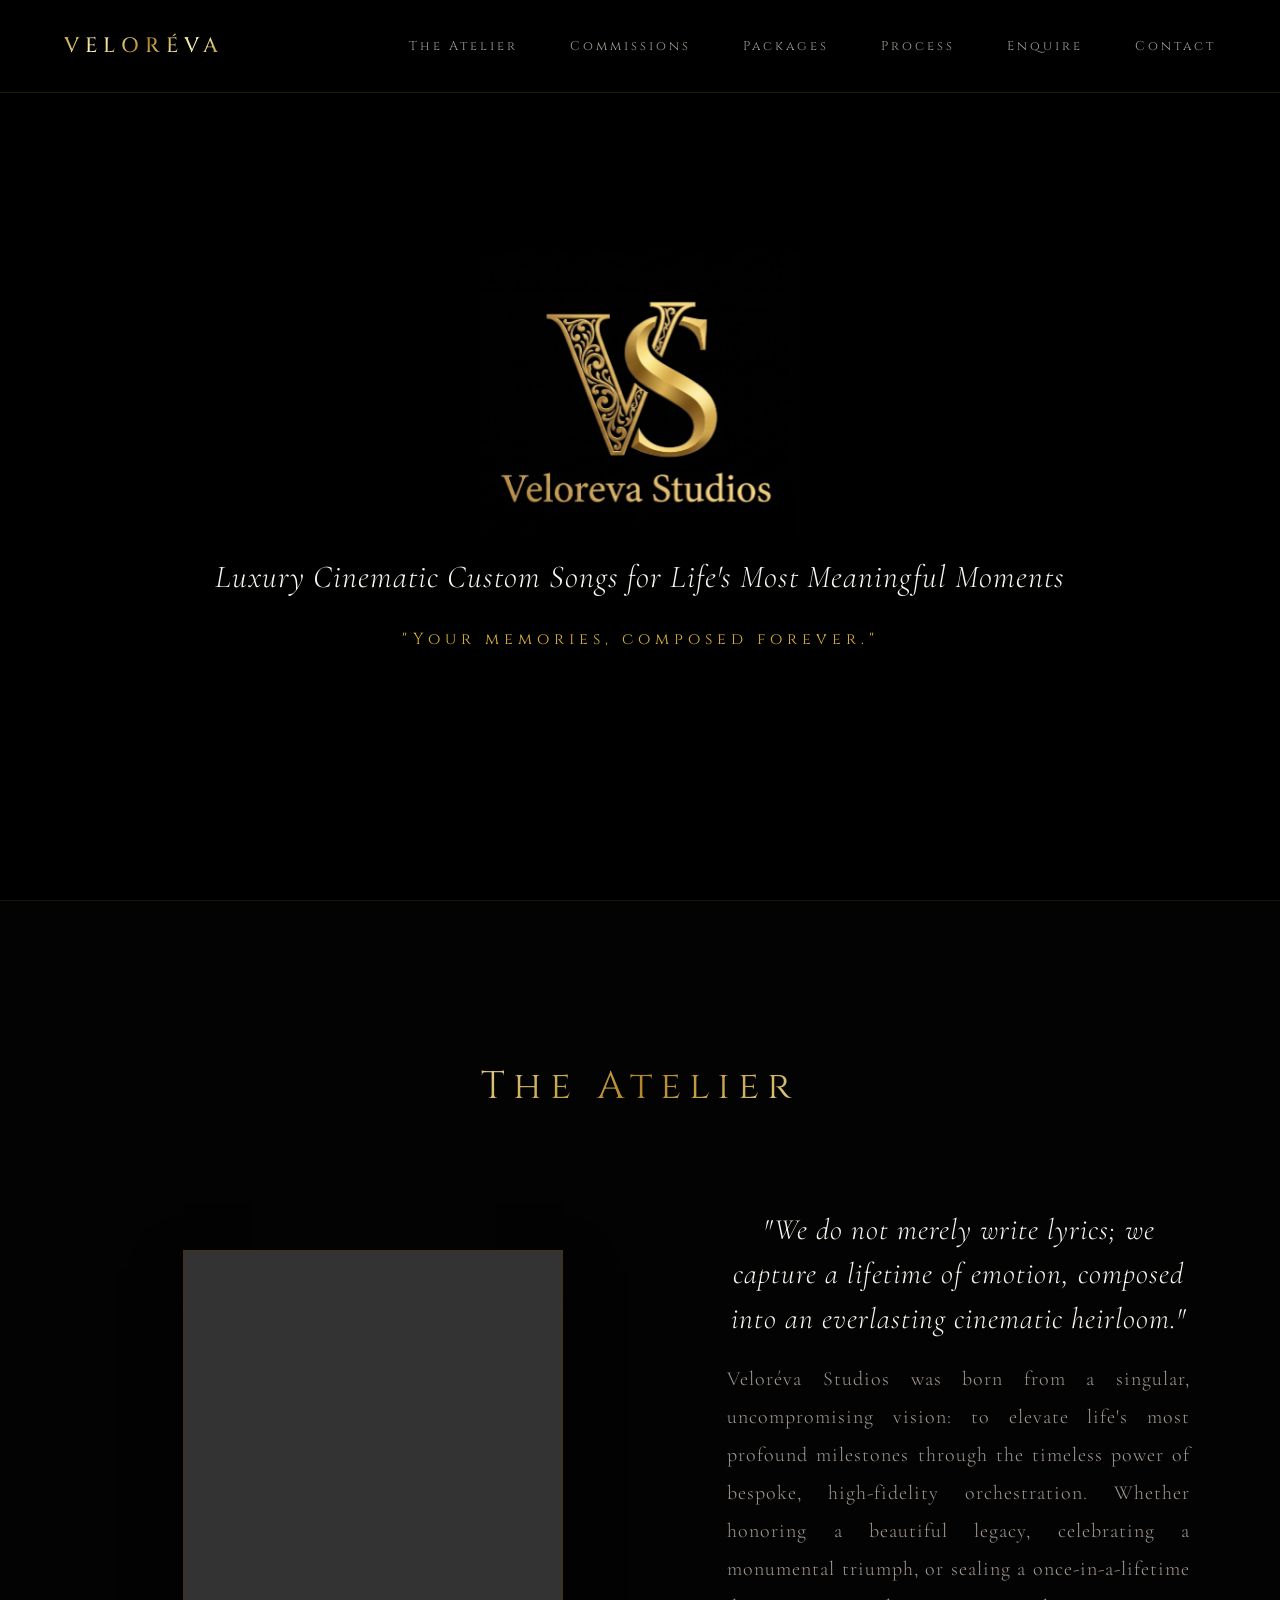
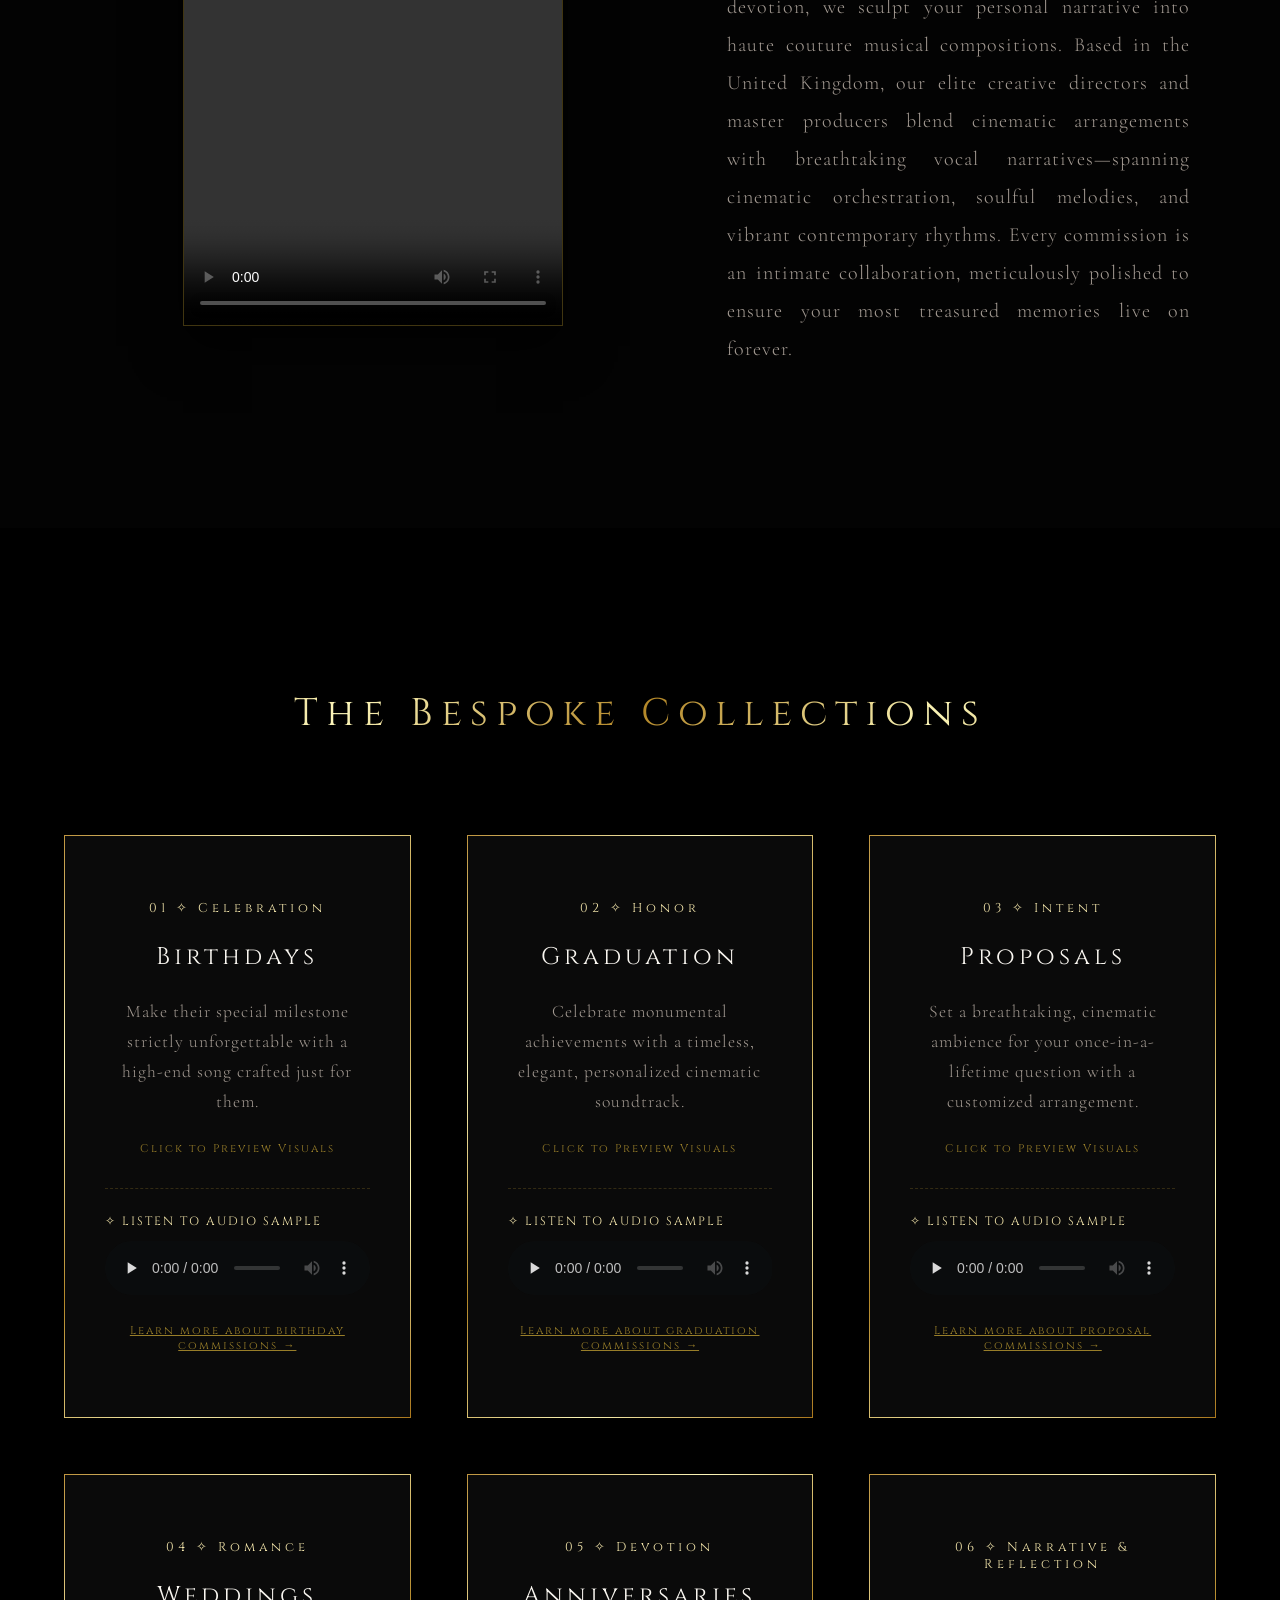
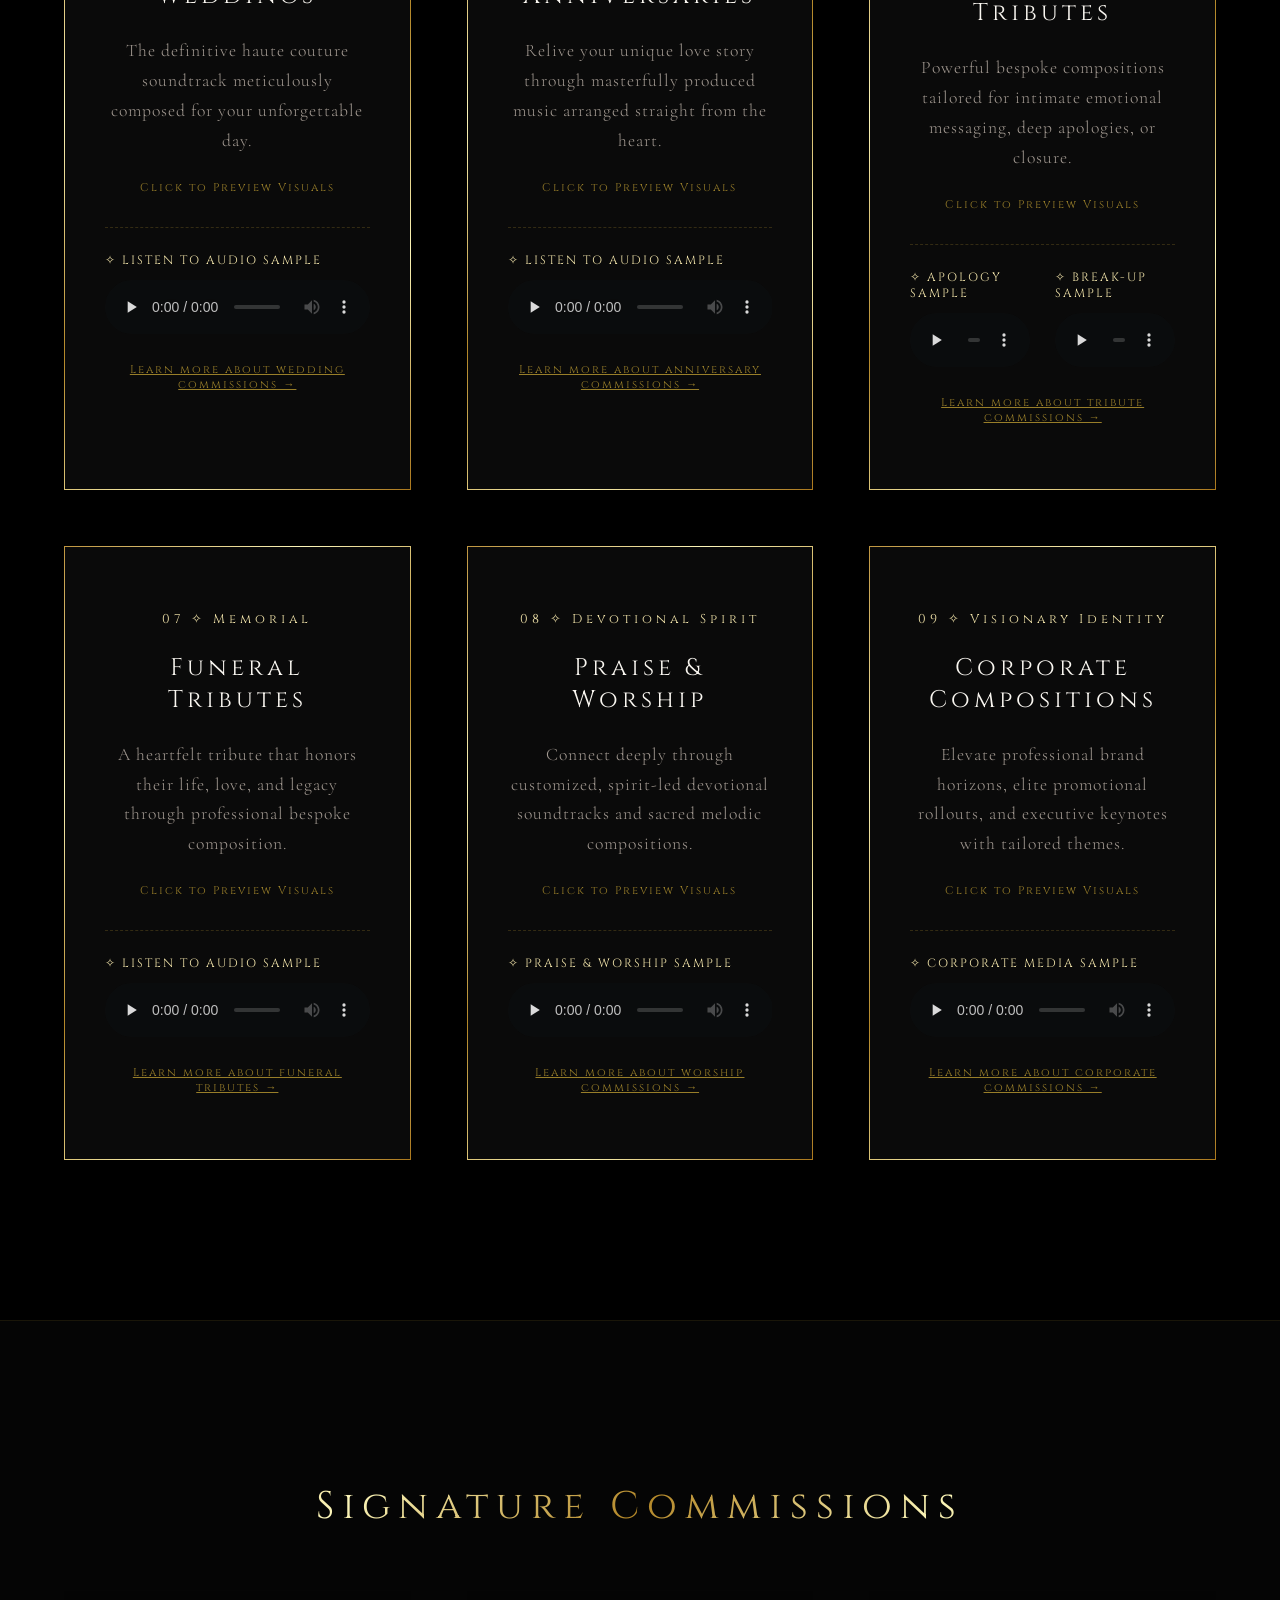
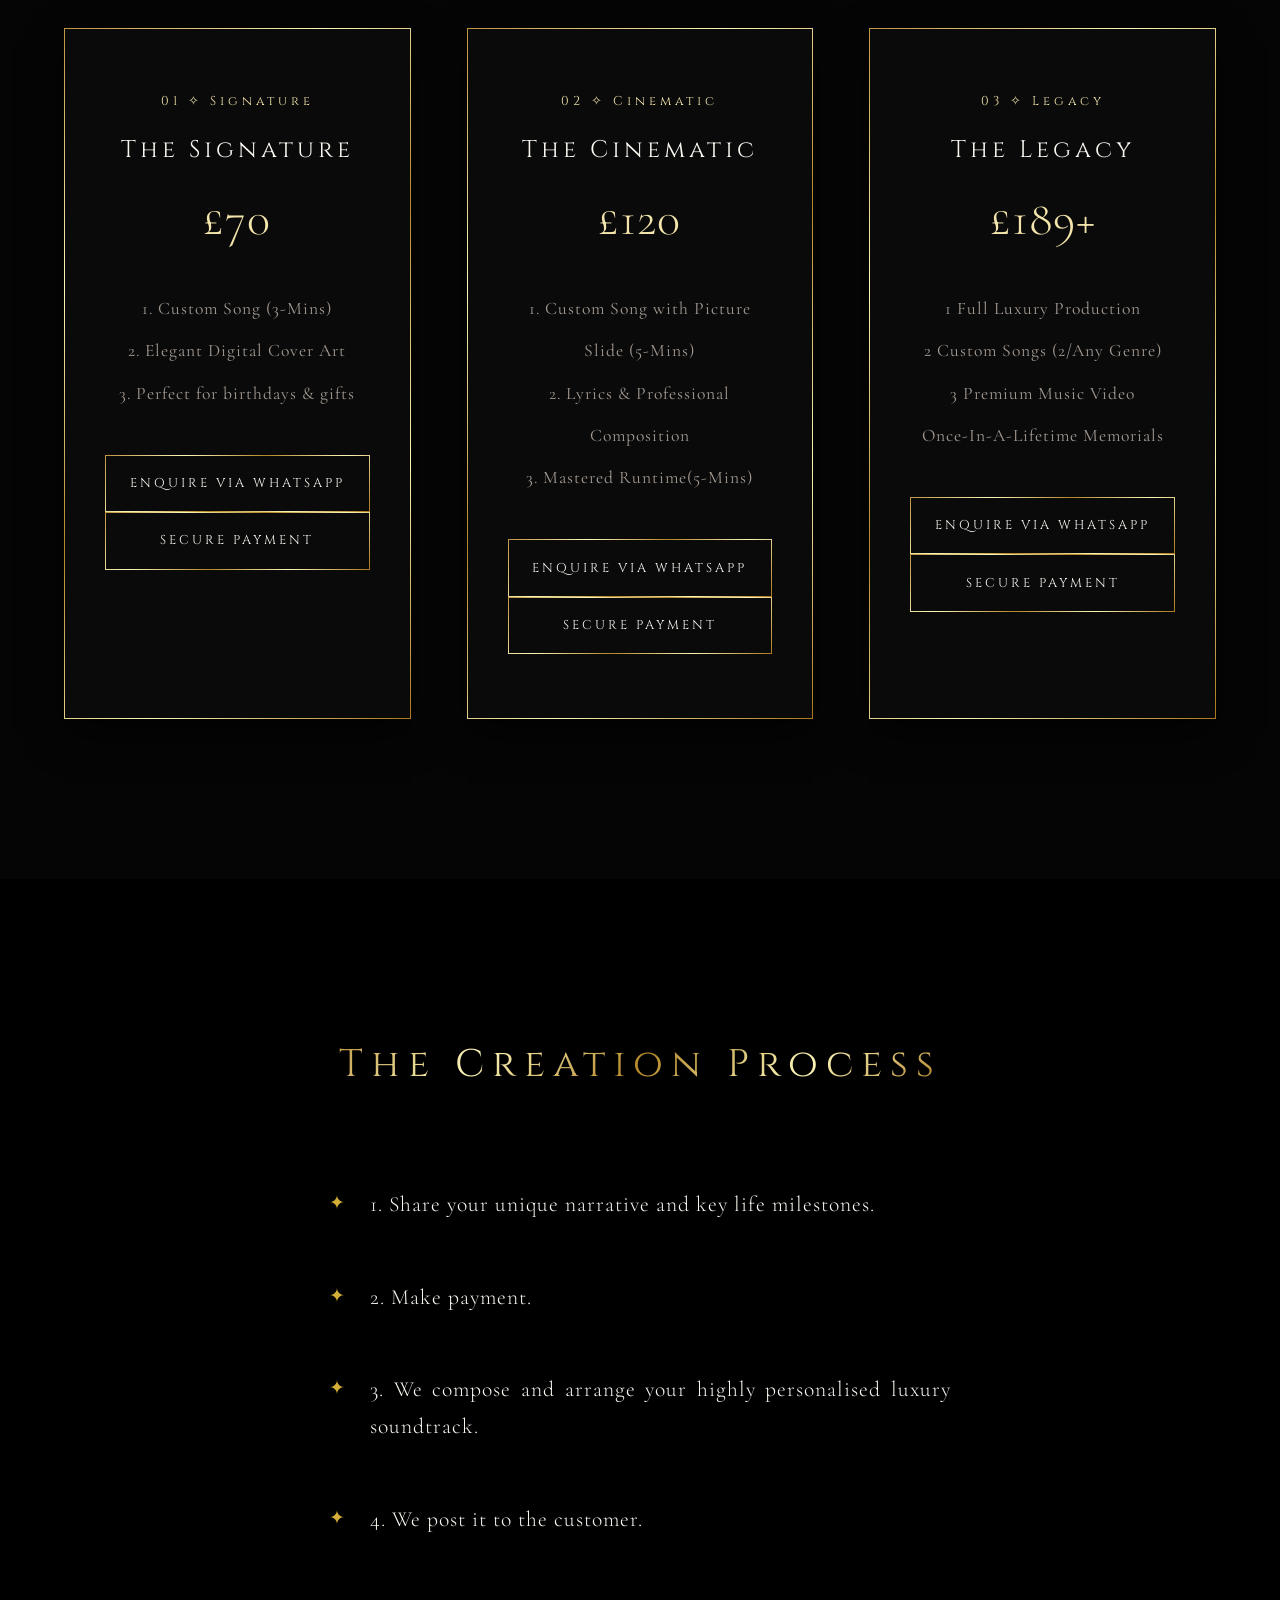
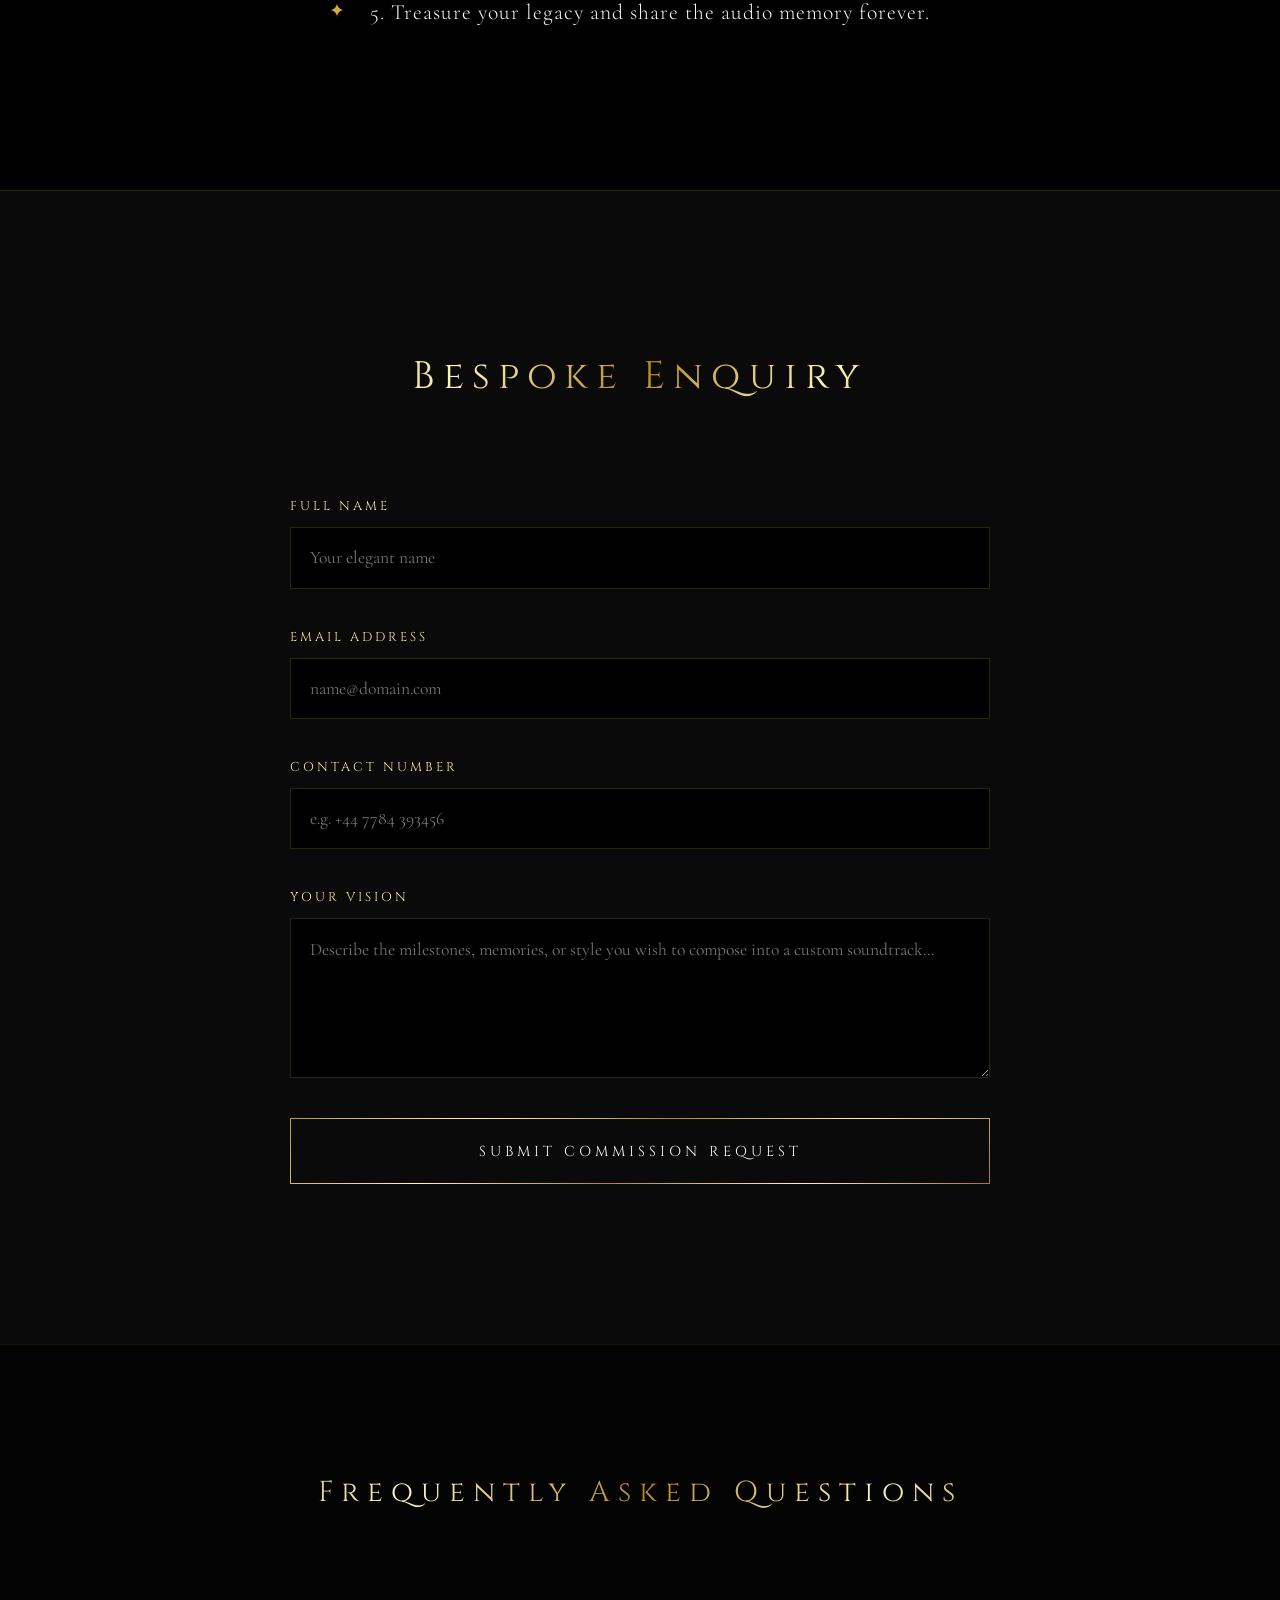
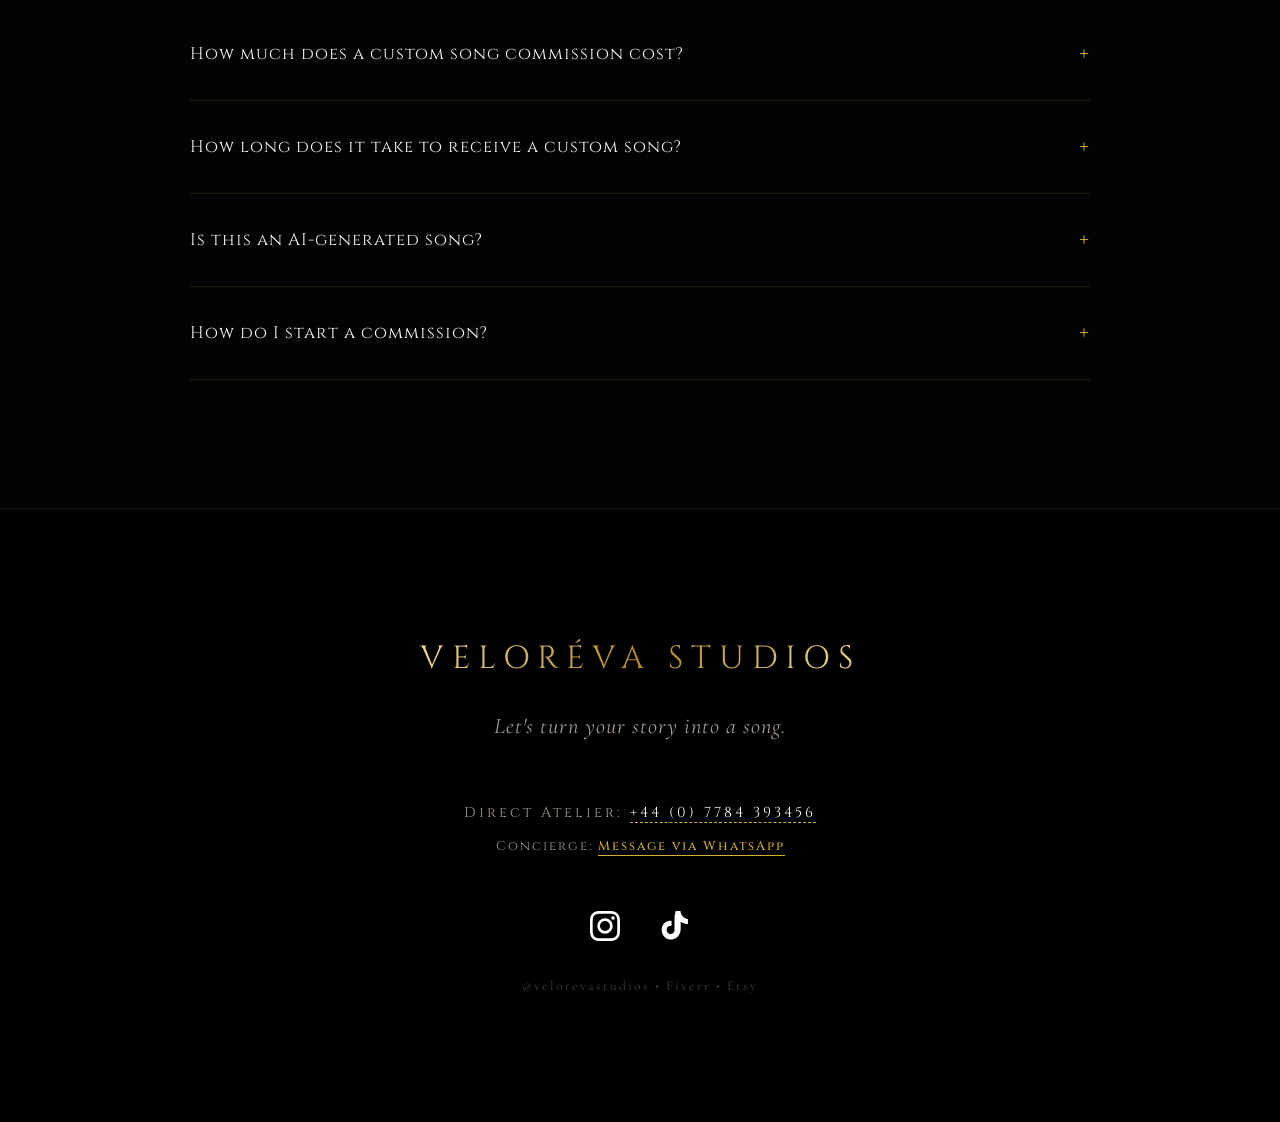
==== commit 3b70c83b: "Add files via upload" ====
--- a/index.html
+++ b/index.html
@@ -3,19 +3,19 @@
 <head>
     <meta charset="UTF-8">
     <meta name="viewport" content="width=device-width, initial-scale=1.0">
-    <title>Veloréva Studios | Luxury Custom Song Commissions UK</title>
-    <meta name="description" content="Commission a luxury, cinematic custom song for weddings, birthdays, tributes, and worship. Bespoke UK composition from £70 — hear samples and enquire via WhatsApp.">
+    <title>Veloréva Studios | Luxury Custom Song Commissions</title>
+    <meta name="description" content="Commission a luxury, cinematic custom song for weddings, birthdays, tributes, and worship. Bespoke composition from a UK-based studio, delivered worldwide from £70 — hear samples and enquire via WhatsApp.">
     <link rel="canonical" href="https://www.velorevastudios.com/">
 
     <meta property="og:type" content="website">
-    <meta property="og:title" content="Veloréva Studios | Luxury Custom Song Commissions UK">
-    <meta property="og:description" content="Commission a luxury, cinematic custom song for weddings, birthdays, tributes, and worship. Bespoke UK composition from £70.">
+    <meta property="og:title" content="Veloréva Studios | Luxury Custom Song Commissions">
+    <meta property="og:description" content="Commission a luxury, cinematic custom song for weddings, birthdays, tributes, and worship. Bespoke composition from a UK-based studio, delivered worldwide, from £70.">
     <meta property="og:url" content="https://www.velorevastudios.com/">
     <meta property="og:image" content="https://www.velorevastudios.com/logo.png">
     <meta property="og:site_name" content="Veloréva Studios">
     <meta name="twitter:card" content="summary_large_image">
-    <meta name="twitter:title" content="Veloréva Studios | Luxury Custom Song Commissions UK">
-    <meta name="twitter:description" content="Commission a luxury, cinematic custom song for weddings, birthdays, tributes, and worship. Bespoke UK composition from £70.">
+    <meta name="twitter:title" content="Veloréva Studios | Luxury Custom Song Commissions">
+    <meta name="twitter:description" content="Commission a luxury, cinematic custom song for weddings, birthdays, tributes, and worship. Bespoke composition from a UK-based studio, delivered worldwide, from £70.">
 
     <link rel="icon" type="image/png" href="favicon.png">
     
@@ -24,7 +24,7 @@
     <link href="https://fonts.googleapis.com/css2?family=Cinzel:wght@400;500;600;700&family=Cormorant+Garamond:ital,wght@0,300;0,400;0,600;1,300;1,400&display=swap" rel="stylesheet">
 
     <script type="application/ld+json">
-    {"@context":"https://schema.org","@type":"Organization","name":"Veloréva Studios","alternateName":"Veloréva","url":"https://www.velorevastudios.com","logo":"https://www.velorevastudios.com/logo.png","telephone":"+447784393456","areaServed":"GB","sameAs":["https://instagram.com/velorevastudios","https://tiktok.com/@velorevastudios"],"description":"Luxury cinematic custom song commissions for weddings, birthdays, tributes, funerals, worship, and corporate brand moments, produced in the United Kingdom.","makesOffer":{"@type":"AggregateOffer","priceCurrency":"GBP","lowPrice":"70","highPrice":"189"}}
+    {"@context":"https://schema.org","@type":"Organization","name":"Veloréva Studios","alternateName":"Veloréva","url":"https://www.velorevastudios.com","logo":"https://www.velorevastudios.com/logo.png","telephone":"+447784393456","areaServed":"Worldwide","sameAs":["https://instagram.com/velorevastudios","https://tiktok.com/@velorevastudios"],"description":"Luxury cinematic custom song commissions for weddings, birthdays, tributes, funerals, worship, and corporate brand moments, composed by a UK-based studio and delivered to clients worldwide.","makesOffer":{"@type":"AggregateOffer","priceCurrency":"GBP","lowPrice":"70","highPrice":"189"}}
     </script>
     <script type="application/ld+json">
     {"@context":"https://schema.org","@type":"FAQPage","mainEntity":[{"@type":"Question","name":"How much does a custom song commission cost?","acceptedAnswer":{"@type":"Answer","text":"Commissions start at £70 for The Signature (a 3-minute custom song with digital cover art), £120 for The Cinematic (a 5-minute song with picture slide video), and £189+ for The Legacy (a full luxury production with two songs and a premium music video)."}},{"@type":"Question","name":"How long does it take to receive a custom song?","acceptedAnswer":{"@type":"Answer","text":"Turnaround depends on current commission volume and package. Message us on WhatsApp with your occasion and date and we'll confirm a delivery timeline before you pay."}},{"@type":"Question","name":"Is this an AI-generated song?","acceptedAnswer":{"@type":"Answer","text":"Every Veloréva commission is hand art-directed by our creative team. We use professional production tools, but the lyric writing, arrangement, and creative direction are led by people, not left to an automated template."}},{"@type":"Question","name":"How do I start a commission?","acceptedAnswer":{"@type":"Answer","text":"Message us via WhatsApp or complete the Bespoke Enquiry form on this page with your milestones, memories, and style preferences, then make payment to begin composition."}}]}
--- a/styles.css
+++ b/styles.css
@@ -0,0 +1,1120 @@
+    :root {
+        --bg-dark: #000000;
+        --bg-card: #0A0A0A; 
+        --burgundy-deep: #000000;
+        --gold-bright: #F3E5AB;
+        --gold-metallic: linear-gradient(135deg, #BF953F 0%, #FCF6BA 25%, #B38728 50%, #FBF5B7 75%, #AA771C 100%);
+        --gold-solid: #D4AF37;
+        --text-light: #F9F6F0;
+        --text-muted: #A39A92;
+        --font-serif: 'Cormorant Garamond', serif;
+        --font-display: 'Cinzel', serif;
+    }
+ 
+    * {
+        margin: 0;
+        padding: 0;
+        box-sizing: border-box;
+    }
+ 
+    /* FIXED CSS */
+    .packages-container {
+        display: flex !important;
+        flex-direction: row !important;
+        flex-wrap: wrap !important;
+        justify-content: center !important;
+        gap: 30px !important;
+        padding: 20px !important;
+        background: transparent !important;
+    }
+ 
+    .package-tier {
+        flex: 1 !important;
+        min-width: 300px !important;
+        max-width: 350px !important;
+        margin: 0 !important;
+        background: transparent !important;
+    }
+ 
+    body {
+        background-color: var(--bg-dark);
+        color: var(--text-light);
+        font-family: var(--font-serif);
+        overflow-x: hidden;
+        -webkit-font-smoothing: antialiased;
+        letter-spacing: 1px;
+        font-size: 14px;
+    }
+ 
+    ::-webkit-scrollbar {
+        width: 6px;
+    }
+    ::-webkit-scrollbar-track {
+        background: var(--bg-dark);
+    }
+    ::-webkit-scrollbar-thumb {
+        background: var(--gold-solid);
+        border-radius: 3px;
+    }
+ 
+    header {
+        position: fixed;
+        top: 0;
+        width: 100%;
+        padding: 2rem 4rem;
+        display: flex;
+        justify-content: space-between;
+        align-items: center;
+        background: rgba(0, 0, 0, 0.95);
+        backdrop-filter: blur(15px);
+        z-index: 1000;
+        border-bottom: 1px solid rgba(212, 175, 55, 0.15);
+    }
+ 
+    .logo-nav {
+        font-family: var(--font-display);
+        font-size: 1.3rem;
+        letter-spacing: 6px;
+        font-weight: 500;
+        text-decoration: none;
+        color: var(--text-light);
+        background: var(--gold-metallic);
+        -webkit-background-clip: text;
+        -webkit-text-fill-color: transparent;
+    }
+ 
+    nav a {
+        text-decoration: none;
+        color: var(--text-muted);
+        font-family: var(--font-display);
+        font-size: 0.8rem;
+        letter-spacing: 3px;
+        margin-left: 3rem;
+        transition: color 0.4s, letter-spacing 0.4s;
+    }
+ 
+    nav a:hover {
+        color: var(--gold-bright);
+        letter-spacing: 4px;
+    }
+ 
+    .hero {
+        height: 100vh;
+        display: flex;
+        flex-direction: column;
+        justify-content: center;
+        align-items: center;
+        text-align: center;
+        padding: 0 2rem;
+        background: #000000;
+        position: relative;
+    }
+ 
+    .hero-logo-wrapper {
+        position: relative;
+        max-width: 320px;
+        margin-bottom: 1.2rem;
+        display: flex;
+        justify-content: center;
+        align-items: center;
+        animation: fadeIn 2s ease forwards;
+    }
+ 
+    .hero-logo {
+        width: 100%;
+        height: auto;
+        object-fit: contain;
+    }
+ 
+    .hero-subtitle {
+        font-size: 2.0rem;
+        font-weight: 300;
+        font-style: italic;
+        color: var(--text-light);
+        max-width: 100%;
+        white-space: nowrap;
+        margin-bottom: 1.8rem;
+        line-height: 1.4;
+    }
+ 
+    .hero-tagline {
+        font-family: var(--font-display);
+        font-size: 1.0rem;
+        letter-spacing: 5px;
+        color: var(--gold-solid);
+    }
+ 
+    .occasions {
+        padding: 10rem 4rem;
+        max-width: 1400px;
+        margin: 0 auto;
+    }
+ 
+    .section-title {
+        font-family: var(--font-display);
+        text-align: center;
+        font-size: 2.4rem;
+        letter-spacing: 8px;
+        margin-bottom: 6rem;
+        font-weight: 400;
+        background: var(--gold-metallic);
+        -webkit-background-clip: text;
+        -webkit-text-fill-color: transparent;
+    }
+ 
+    .grid-3 {
+        display: grid;
+        grid-template-columns: repeat(auto-fit, minmax(360px, 1fr));
+        gap: 3.5rem;
+    }
+ 
+    .card {
+        background: var(--bg-card);
+        padding: 4rem 2.5rem;
+        text-align: center;
+        position: relative;
+        cursor: pointer;
+        transition: transform 0.5s cubic-bezier(0.25, 1, 0.5, 1);
+        border: 1px solid transparent;
+        border-image: var(--gold-metallic) 1;
+        box-shadow: 0 15px 35px rgba(0, 0, 0, 0.6);
+    }
+ 
+    .card:hover {
+        transform: translateY(-8px);
+        box-shadow: 0 20px 40px rgba(212, 175, 55, 0.15);
+    }
+ 
+    .card-icon {
+        font-family: var(--font-display);
+        font-size: 0.8rem;
+        color: var(--gold-bright);
+        letter-spacing: 4px;
+        margin-bottom: 1.5rem;
+    }
+ 
+    .card-h3 {
+        font-family: var(--font-display);
+        font-size: 1.5rem;
+        letter-spacing: 4px;
+        margin-bottom: 1.5rem;
+        font-weight: 400;
+        color: var(--text-light);
+    }
+ 
+    .card-p {
+        font-size: 1.1rem;
+        font-weight: 300;
+        color: var(--text-muted);
+        line-height: 1.7;
+        margin-bottom: 1.5rem;
+    }
+ 
+    .video-container {
+        display: none;
+        margin-top: 2rem;
+        width: 100%;
+        border: 1px solid var(--gold-solid);
+        background: #000;
+        overflow: hidden;
+        animation: fadeIn 0.6s ease forwards;
+    }
+ 
+    .video-container video {
+        width: 100%;
+        display: block;
+    }
+ 
+    .audio-player-wrapper {
+        margin-top: 2rem;
+        padding-top: 1.5rem;
+        border-top: 1px dashed rgba(212, 175, 55, 0.2);
+        text-align: left;
+    }
+ 
+    .audio-split-layout {
+        display: grid;
+        grid-template-columns: 1fr 1fr;
+        gap: 1.5rem;
+    }
+ 
+    .audio-label {
+        font-family: var(--font-display);
+        font-size: 0.75rem;
+        color: var(--gold-bright);
+        letter-spacing: 2px;
+        margin-bottom: 0.75rem;
+        text-transform: uppercase;
+    }
+ 
+    .audio-player-wrapper audio {
+        width: 100%;
+        filter: invert(1) hue-rotate(180deg);
+        opacity: 0.85;
+        outline: none;
+    }
+ 
+    .interactive-hint {
+        font-family: var(--font-display);
+        font-size: 0.7rem;
+        letter-spacing: 2px;
+        color: var(--gold-solid);
+        opacity: 0.7;
+        margin-top: 1.5rem;
+    }
+ 
+    .about-section {
+        background-color: #030303;
+        padding: 10rem 4rem;
+        border-top: 1px solid rgba(212, 175, 55, 0.1);
+        text-align: center;
+    }
+ 
+    .about-container {
+        max-width: 1100px;
+        margin: 0 auto;
+    }
+ 
+    .atelier-split-layout {
+        display: grid;
+        grid-template-columns: 1.1fr 0.9fr;
+        gap: 4.5rem;
+        align-items: center;
+        text-align: left;
+    }
+ 
+    .atelier-video-wrapper {
+        width: 100%;
+        max-width: 380px;
+        margin: 0 auto;
+        border: 1px solid rgba(212, 175, 55, 0.3);
+        background: #000000;
+        box-shadow: 0 20px 45px rgba(0, 0, 0, 0.8);
+        overflow: hidden;
+        display: flex;
+        align-items: center;
+        aspect-ratio: 9 / 16;
+    }
+ 
+    .atelier-video-wrapper object {
+        position: absolute;
+        top: 0;
+        left: 0;
+        width: 100%;
+        height: 100%;
+        border: none;
+        display: block;
+    }
+ 
+    .atelier-text-wrapper {
+        display: flex;
+        flex-direction: column;
+        justify-content: center;
+    }
+ 
+    .about-quote {
+        font-size: 1.85rem;
+        font-weight: 300;
+        font-style: italic;
+        color: var(--text-light);
+        line-height: 1.5;
+        margin-bottom: 1.2rem;
+        text-align: center;
+    }
+ 
+    .about-text {
+        font-size: 1.25rem;
+        font-weight: 300;
+        color: var(--text-muted);
+        line-height: 1.9;
+        text-align: justify;
+    }
+ 
+    .packages-section {
+        background-color: #050505;
+        padding: 10rem 4rem;
+        border-top: 1px solid rgba(212, 175, 55, 0.1);
+    }
+ 
+    .package-tier.featured {
+        border: 1px solid transparent;
+        border-image: var(--gold-metallic) 1;
+        background: linear-gradient(rgba(10, 10, 10, 0.95), rgba(10, 10, 10, 0.95)), var(--gold-metallic);
+        box-shadow: 0 0 30px rgba(212, 175, 55, 0.05);
+    }
+ 
+    .package-tier.featured::before {
+        content: 'SIGNATURE SELECTION';
+        position: absolute;
+        top: -12px;
+        background: var(--gold-solid);
+        color: #000000;
+        font-family: var(--font-display);
+        font-size: 0.65rem;
+        padding: 5px 16px;
+        letter-spacing: 3px;
+        font-weight: 600;
+    }
+ 
+    .tier-title {
+        font-family: var(--font-display);
+        font-size: 1.3rem;
+        letter-spacing: 4px;
+        margin-bottom: 1.5rem;
+        color: var(--text-light);
+    }
+ 
+    .tier-price {
+        font-size: 3rem;
+        font-weight: 300;
+        color: var(--gold-bright);
+        margin-bottom: 2.5rem;
+    }
+ 
+    .tier-features {
+        list-style: none;
+        font-size: 1.1rem;
+        color: var(--text-muted);
+        line-height: 2.4;
+        margin-bottom: 4rem;
+        flex-grow: 1;
+    }
+ 
+    .cta-btn {
+        display: inline-block;
+        width: 100%;
+        padding: 1.2rem 0;
+        background: transparent;
+        color: var(--text-light);
+        font-family: var(--font-display);
+        text-transform: uppercase;
+        letter-spacing: 3px;
+        font-size: 0.8rem;
+        text-decoration: none;
+        border: 1px solid transparent;
+        border-image: var(--gold-metallic) 1;
+        transition: all 0.4s ease;
+        text-align: center;
+    }
+ 
+    .cta-btn:hover {
+        background: var(--gold-solid);
+        color: #000000;
+        font-weight: 600;
+    }
+ 
+    .process-section {
+        padding: 10rem 4rem;
+        max-width: 750px;
+        margin: 0 auto;
+    }
+ 
+    .process-list {
+        list-style-type: none;
+        display: flex;
+        flex-direction: column;
+        gap: 3.5rem;
+        margin-top: 4rem;
+    }
+ 
+    .process-item {
+        font-size: 1.35rem;
+        font-weight: 300;
+        line-height: 1.7;
+        text-align: justify;
+        color: var(--text-light);
+        display: flex;
+        align-items: flex-start;
+        gap: 1.5rem;
+    }
+ 
+    .process-bullet {
+        color: var(--gold-solid);
+        font-size: 1.2rem;
+        line-height: 2.2rem;
+        flex-shrink: 0;
+    }
+ 
+    .enquiry-section {
+        background-color: var(--bg-card);
+        padding: 10rem 4rem;
+        border-top: 1px solid rgba(212, 175, 55, 0.15);
+    }
+ 
+    .enquiry-container {
+        max-width: 700px;
+        margin: 0 auto;
+    }
+ 
+    .enquiry-form {
+        display: flex;
+        flex-direction: column;
+        gap: 2.5rem;
+        margin-top: 4rem;
+    }
+ 
+    .form-group {
+        display: flex;
+        flex-direction: column;
+        gap: 0.75rem;
+    }
+ 
+    .form-group label {
+        font-family: var(--font-display);
+        font-size: 0.8rem;
+        letter-spacing: 3px;
+        text-transform: uppercase;
+        color: var(--gold-bright);
+    }
+ 
+    .form-group input, 
+    .form-group textarea {
+        width: 100%;
+        padding: 1.2rem;
+        background-color: var(--bg-dark);
+        border: 1px solid rgba(212, 175, 55, 0.2);
+        color: var(--text-light);
+        font-family: var(--font-serif);
+        font-size: 1.1rem;
+        transition: border-color 0.4s ease;
+    }
+ 
+    .form-group input:focus, 
+    .form-group textarea:focus {
+        outline: none;
+        border-color: var(--gold-solid);
+    }
+ 
+    .form-group textarea {
+        resize: vertical;
+        min-height: 160px;
+    }
+ 
+    .submit-btn {
+        background: transparent;
+        color: var(--text-light);
+        border: 1px solid transparent;
+        border-image: var(--gold-metallic) 1;
+        padding: 1.4rem;
+        font-family: var(--font-display);
+        text-transform: uppercase;
+        letter-spacing: 4px;
+        font-size: 0.9rem;
+        cursor: pointer;
+        transition: all 0.4s ease;
+    }
+ 
+    .submit-btn:hover {
+        background: var(--gold-solid);
+        color: #000000;
+        font-weight: 600;
+    }
+ 
+    .luxury-modal-overlay {
+        position: fixed;
+        top: 0;
+        left: 0;
+        width: 100%;
+        height: 100%;
+        background: rgba(0, 0, 0, 0.92);
+        backdrop-filter: blur(20px);
+        display: flex;
+        justify-content: center;
+        align-items: center;
+        z-index: 10000;
+        opacity: 0;
+        pointer-events: none;
+        transition: opacity 0.6s cubic-bezier(0.25, 1, 0.5, 1);
+        padding: 2rem;
+    }
+ 
+    .luxury-modal-overlay.active {
+        opacity: 1;
+        pointer-events: auto;
+    }
+ 
+    .luxury-modal-content {
+        background: var(--bg-card);
+        border: 1px solid transparent;
+        border-image: var(--gold-metallic) 1;
+        max-width: 650px;
+        width: 100%;
+        padding: 4.5rem 3rem;
+        text-align: center;
+        box-shadow: 0 25px 60px rgba(0, 0, 0, 0.8), 0 0 40px rgba(212, 175, 55, 0.05);
+        transform: translateY(30px);
+        transition: transform 0.6s cubic-bezier(0.25, 1, 0.5, 1);
+        position: relative;
+    }
+ 
+    .luxury-modal-overlay.active .luxury-modal-content {
+        transform: translateY(0);
+    }
+ 
+    .modal-crest {
+        font-family: var(--font-display);
+        font-size: 2.2rem;
+        letter-spacing: 8px;
+        margin-bottom: 1.5rem;
+        background: var(--gold-metallic);
+        -webkit-background-clip: text;
+        -webkit-text-fill-color: transparent;
+    }
+ 
+    .modal-tagline {
+        font-family: var(--font-display);
+        font-size: 0.8rem;
+        letter-spacing: 4px;
+        color: var(--gold-solid);
+        margin-bottom: 3rem;
+        text-transform: uppercase;
+    }
+ 
+    .modal-body {
+        font-size: 1.15rem;
+        color: var(--text-muted);
+        line-height: 1.8;
+        margin-bottom: 3.5rem;
+        font-weight: 300;
+        text-align: justify;
+    }
+ 
+    .modal-close-btn {
+        background: transparent;
+        color: var(--text-light);
+        border: 1px solid rgba(212, 175, 55, 0.3);
+        padding: 1rem 3rem;
+        font-family: var(--font-display);
+        font-size: 0.75rem;
+        letter-spacing: 3px;
+        text-transform: uppercase;
+        cursor: pointer;
+        transition: all 0.4s ease;
+    }
+ 
+    .modal-close-btn:hover {
+        background: var(--gold-solid);
+        color: #000000;
+        border-color: var(--gold-solid);
+        font-weight: 600;
+    }
+ 
+    footer {
+        background: var(--bg-dark);
+        color: var(--text-muted);
+        text-align: center;
+        padding: 8rem 2rem;
+        border-top: 1px solid rgba(212, 175, 55, 0.1);
+    }
+ 
+    .footer-logo {
+        font-family: var(--font-display);
+        font-size: 2rem;
+        letter-spacing: 8px;
+        margin-bottom: 2rem;
+        background: var(--gold-metallic);
+        -webkit-background-clip: text;
+        -webkit-text-fill-color: transparent;
+    }
+ 
+    .footer-tagline {
+        font-size: 1.4rem;
+        font-style: italic;
+        margin-bottom: 4rem;
+    }
+ 
+    .footer-contact {
+        font-family: var(--font-display);
+        font-size: 0.9rem;
+        letter-spacing: 3px;
+        margin-bottom: 1.5rem;
+        display: flex;
+        flex-direction: column;
+        gap: 1rem;
+        align-items: center;
+    }
+ 
+    .footer-contact a {
+        color: var(--text-light);
+        text-decoration: none;
+        border-bottom: 1px dashed var(--gold-solid);
+        transition: color 0.3s ease;
+    }
+ 
+    .footer-contact a:hover {
+        color: var(--gold-bright);
+    }
+ 
+    .social-icons-wrapper {
+        margin-top: 3.5rem;
+        display: flex;
+        justify-content: center;
+        gap: 2.5rem;
+    }
+ 
+    .social-icon-link {
+        color: var(--text-muted);
+        transition: transform 0.4s ease, color 0.4s ease;
+        display: inline-block;
+    }
+ 
+    .social-icon-link:hover {
+        color: var(--gold-solid);
+        transform: translateY(-3px);
+    }
+ 
+    .social-icon-link svg {
+        width: 30px !important;
+        height: 30px !important;
+        fill: #ffffff !important;
+        transition: 0.3s;
+    }
+    .social-icon-link:hover svg {
+        opacity: 0.6;
+    }
+ 
+    .footer-platforms-list {
+        margin-top: 2rem;
+        font-size: 0.85rem;
+        letter-spacing: 2px;
+        opacity: 0.4;
+    }
+ 
+    @keyframes fadeIn {
+        from { opacity: 0; transform: translateY(15px); }
+        to { opacity: 1; transform: translateY(0); }
+    }
+ 
+    /* Mobile: Force single column stack */
+    @media(max-width: 768px) {
+        .grid-3 {
+            display: grid !important;
+            grid-template-columns: 1fr !important; /* Forces each card to occupy its own line */
+            gap: 2rem !important;
+        }
+    }
+ 
+    /* Desktop: Force three-column row */
+    @media(min-width: 769px) {
+        .grid-3 {
+            display: grid !important;
+            grid-template-columns: repeat(3, 1fr) !important; /* Forces 3 cards side-by-side */
+            gap: 3.5rem !important;
+        }
+    }
+ 
+    /* Mobile-only overrides — everything below is now correctly scoped so it no longer overrides desktop styles */
+    @media(max-width: 768px) {
+        nav { 
+            display: none;
+        }
+        
+        .hero {
+            padding: 0 1rem;
+        }
+ 
+        .hero-logo-wrapper { 
+            max-width: 240px; 
+            margin-bottom: 1.2rem;
+        }
+        
+        .hero-subtitle { 
+            font-size: 1.1rem;
+            white-space: normal;
+            margin-bottom: 1.5rem;
+            padding: 0 0.5rem;
+            text-align: center;
+        }
+ 
+        .hero-tagline {
+            font-size: 0.85rem;
+            text-align: center;
+        }
+        
+        .section-title {
+            font-size: 1.8rem;
+            letter-spacing: 5px;
+            margin-bottom: 3.5rem;
+            text-align: center;
+        }
+ 
+        .occasions, .packages-section, .enquiry-section { 
+            padding: 4rem 1.5rem; 
+        }
+        
+        .about-section {
+            padding: 4rem 1.2rem;
+            text-align: center;
+        }
+ 
+        .atelier-split-layout {
+            grid-template-columns: 1fr;
+            gap: 2rem;
+            width: 100%;
+            padding: 0;
+            align-items: center;
+        }
+ 
+        .atelier-video-wrapper {
+            width: 100%;
+            max-width: 480px;
+            margin: 0 auto;
+        }
+ 
+        .atelier-text-wrapper {
+            text-align: center;
+            width: 100%;
+        }
+ 
+        .about-quote {
+            font-size: 1.4rem;
+            margin-bottom: 1.5rem;
+            text-align: center;
+            margin-top: 1rem;
+        }
+ 
+        .about-text {
+            font-size: 1.1rem;
+            text-align: center;
+            line-height: 1.7;
+        }
+ 
+        .grid-3 { 
+            gap: 2.5rem; 
+        }
+ 
+        .card {
+            padding: 3rem 1.5rem;
+        }
+ 
+        .process-section {
+            padding: 4rem 1.5rem;
+        }
+ 
+        .process-item {
+            font-size: 1.1rem;
+            text-align: center;
+            flex-direction: column;
+            align-items: center;
+            gap: 0.5rem;
+        }
+ 
+        .luxury-modal-content {
+            padding: 3rem 1.5rem;
+        }
+ 
+        .modal-crest {
+            font-size: 1.6rem;
+        }
+ 
+        .modal-body {
+            font-size: 1.0rem;
+            text-align: center;
+        }
+    }
+
+/* ============================
+   ACCESSIBILITY: skip link + focus states
+   ============================ */
+.skip-link {
+    position: absolute;
+    left: -9999px;
+    top: 0;
+    background: var(--gold-solid);
+    color: #000;
+    padding: 1rem 1.5rem;
+    font-family: var(--font-display);
+    font-size: 0.8rem;
+    letter-spacing: 2px;
+    z-index: 10001;
+    text-decoration: none;
+}
+
+.skip-link:focus {
+    left: 1rem;
+    top: 1rem;
+}
+
+a:focus-visible,
+button:focus-visible,
+.card:focus-visible,
+input:focus-visible,
+textarea:focus-visible {
+    outline: 2px solid var(--gold-bright);
+    outline-offset: 3px;
+}
+
+@media (prefers-reduced-motion: reduce) {
+    * {
+        animation-duration: 0.001ms !important;
+        animation-iteration-count: 1 !important;
+        transition-duration: 0.001ms !important;
+    }
+}
+
+/* ============================
+   BREADCRUMB
+   ============================ */
+.breadcrumb-nav {
+    max-width: 1400px;
+    margin: 0 auto;
+    padding: 7.5rem 4rem 0;
+}
+
+.breadcrumb-nav ol {
+    list-style: none;
+    display: flex;
+    flex-wrap: wrap;
+    gap: 0.6rem;
+    font-family: var(--font-display);
+    font-size: 0.7rem;
+    letter-spacing: 2px;
+    text-transform: uppercase;
+    color: var(--text-muted);
+}
+
+.breadcrumb-nav a {
+    color: var(--text-muted);
+    text-decoration: none;
+    transition: color 0.3s ease;
+}
+
+.breadcrumb-nav a:hover {
+    color: var(--gold-bright);
+}
+
+.breadcrumb-nav li[aria-current="page"] {
+    color: var(--gold-solid);
+}
+
+/* ============================
+   OCCASION PAGE HERO
+   ============================ */
+.occasion-hero {
+    padding: 4rem 4rem 6rem;
+    max-width: 1100px;
+    margin: 0 auto;
+    text-align: center;
+}
+
+.occasion-eyebrow {
+    font-family: var(--font-display);
+    font-size: 0.8rem;
+    letter-spacing: 5px;
+    color: var(--gold-solid);
+    margin-bottom: 1.5rem;
+}
+
+.occasion-h1 {
+    font-family: var(--font-display);
+    font-size: 3rem;
+    letter-spacing: 4px;
+    font-weight: 400;
+    line-height: 1.3;
+    margin-bottom: 2rem;
+    background: var(--gold-metallic);
+    -webkit-background-clip: text;
+    -webkit-text-fill-color: transparent;
+}
+
+.occasion-intro {
+    font-size: 1.3rem;
+    font-weight: 300;
+    color: var(--text-muted);
+    line-height: 1.9;
+    max-width: 780px;
+    margin: 0 auto;
+}
+
+.occasion-media {
+    max-width: 1400px;
+    margin: 0 auto;
+    padding: 0 4rem 8rem;
+    display: grid;
+    grid-template-columns: 1fr 1fr;
+    gap: 3rem;
+    align-items: start;
+}
+
+.occasion-media-wrapper {
+    border: 1px solid rgba(212, 175, 55, 0.3);
+    background: #000;
+    overflow: hidden;
+    box-shadow: 0 20px 45px rgba(0, 0, 0, 0.8);
+}
+
+.occasion-media-wrapper video {
+    width: 100%;
+    display: block;
+}
+
+.occasion-details h2 {
+    font-family: var(--font-display);
+    font-size: 1.5rem;
+    letter-spacing: 3px;
+    margin-bottom: 1.5rem;
+    color: var(--text-light);
+    font-weight: 400;
+}
+
+.occasion-details p {
+    font-size: 1.15rem;
+    font-weight: 300;
+    color: var(--text-muted);
+    line-height: 1.85;
+    margin-bottom: 2rem;
+}
+
+.occasion-details .audio-player-wrapper {
+    border-top: 1px dashed rgba(212, 175, 55, 0.2);
+    padding-top: 1.5rem;
+}
+
+.occasion-cta-row {
+    display: flex;
+    gap: 1.5rem;
+    margin-top: 1rem;
+}
+
+.occasion-cta-row .cta-btn {
+    width: auto;
+    padding: 1.2rem 2.5rem;
+}
+
+/* ============================
+   FAQ
+   ============================ */
+.faq-section {
+    background-color: #030303;
+    padding: 8rem 4rem;
+    border-top: 1px solid rgba(212, 175, 55, 0.1);
+}
+
+.faq-container {
+    max-width: 900px;
+    margin: 0 auto;
+}
+
+.faq-item {
+    border-bottom: 1px solid rgba(212, 175, 55, 0.15);
+}
+
+.faq-question {
+    width: 100%;
+    background: none;
+    border: none;
+    text-align: left;
+    padding: 2rem 0;
+    font-family: var(--font-display);
+    font-size: 1.05rem;
+    letter-spacing: 1px;
+    color: var(--text-light);
+    cursor: pointer;
+    display: flex;
+    justify-content: space-between;
+    align-items: center;
+    gap: 1.5rem;
+}
+
+.faq-question .faq-icon {
+    color: var(--gold-solid);
+    font-size: 1.3rem;
+    flex-shrink: 0;
+    transition: transform 0.3s ease;
+}
+
+.faq-item[open] .faq-question .faq-icon {
+    transform: rotate(45deg);
+}
+
+.faq-answer {
+    padding: 0 0 2rem;
+    font-size: 1.05rem;
+    font-weight: 300;
+    color: var(--text-muted);
+    line-height: 1.8;
+}
+
+/* ============================
+   RELATED OCCASIONS STRIP
+   ============================ */
+.related-section {
+    padding: 6rem 4rem 8rem;
+    max-width: 1400px;
+    margin: 0 auto;
+}
+
+.related-section h2 {
+    font-family: var(--font-display);
+    text-align: center;
+    font-size: 1.6rem;
+    letter-spacing: 4px;
+    margin-bottom: 3rem;
+    font-weight: 400;
+    color: var(--text-light);
+}
+
+.related-grid {
+    display: grid;
+    grid-template-columns: repeat(auto-fit, minmax(220px, 1fr));
+    gap: 1.5rem;
+}
+
+.related-card {
+    display: block;
+    text-decoration: none;
+    padding: 2rem 1.5rem;
+    text-align: center;
+    background: var(--bg-card);
+    border: 1px solid rgba(212, 175, 55, 0.15);
+    color: var(--text-light);
+    font-family: var(--font-display);
+    font-size: 0.85rem;
+    letter-spacing: 2px;
+    transition: border-color 0.3s ease, transform 0.3s ease;
+}
+
+.related-card:hover {
+    border-color: var(--gold-solid);
+    transform: translateY(-4px);
+}
+
+/* ============================
+   MOBILE: new components
+   ============================ */
+@media (max-width: 768px) {
+    .breadcrumb-nav {
+        padding: 6rem 1.5rem 0;
+    }
+
+    .occasion-hero {
+        padding: 3rem 1.5rem 3rem;
+    }
+
+    .occasion-h1 {
+        font-size: 2rem;
+        letter-spacing: 2px;
+    }
+
+    .occasion-intro {
+        font-size: 1.05rem;
+    }
+
+    .occasion-media {
+        grid-template-columns: 1fr;
+        padding: 0 1.5rem 4rem;
+        gap: 2rem;
+    }
+
+    .occasion-cta-row {
+        flex-direction: column;
+    }
+
+    .faq-section {
+        padding: 4rem 1.5rem;
+    }
+
+    .related-section {
+        padding: 4rem 1.5rem;
+    }
+}
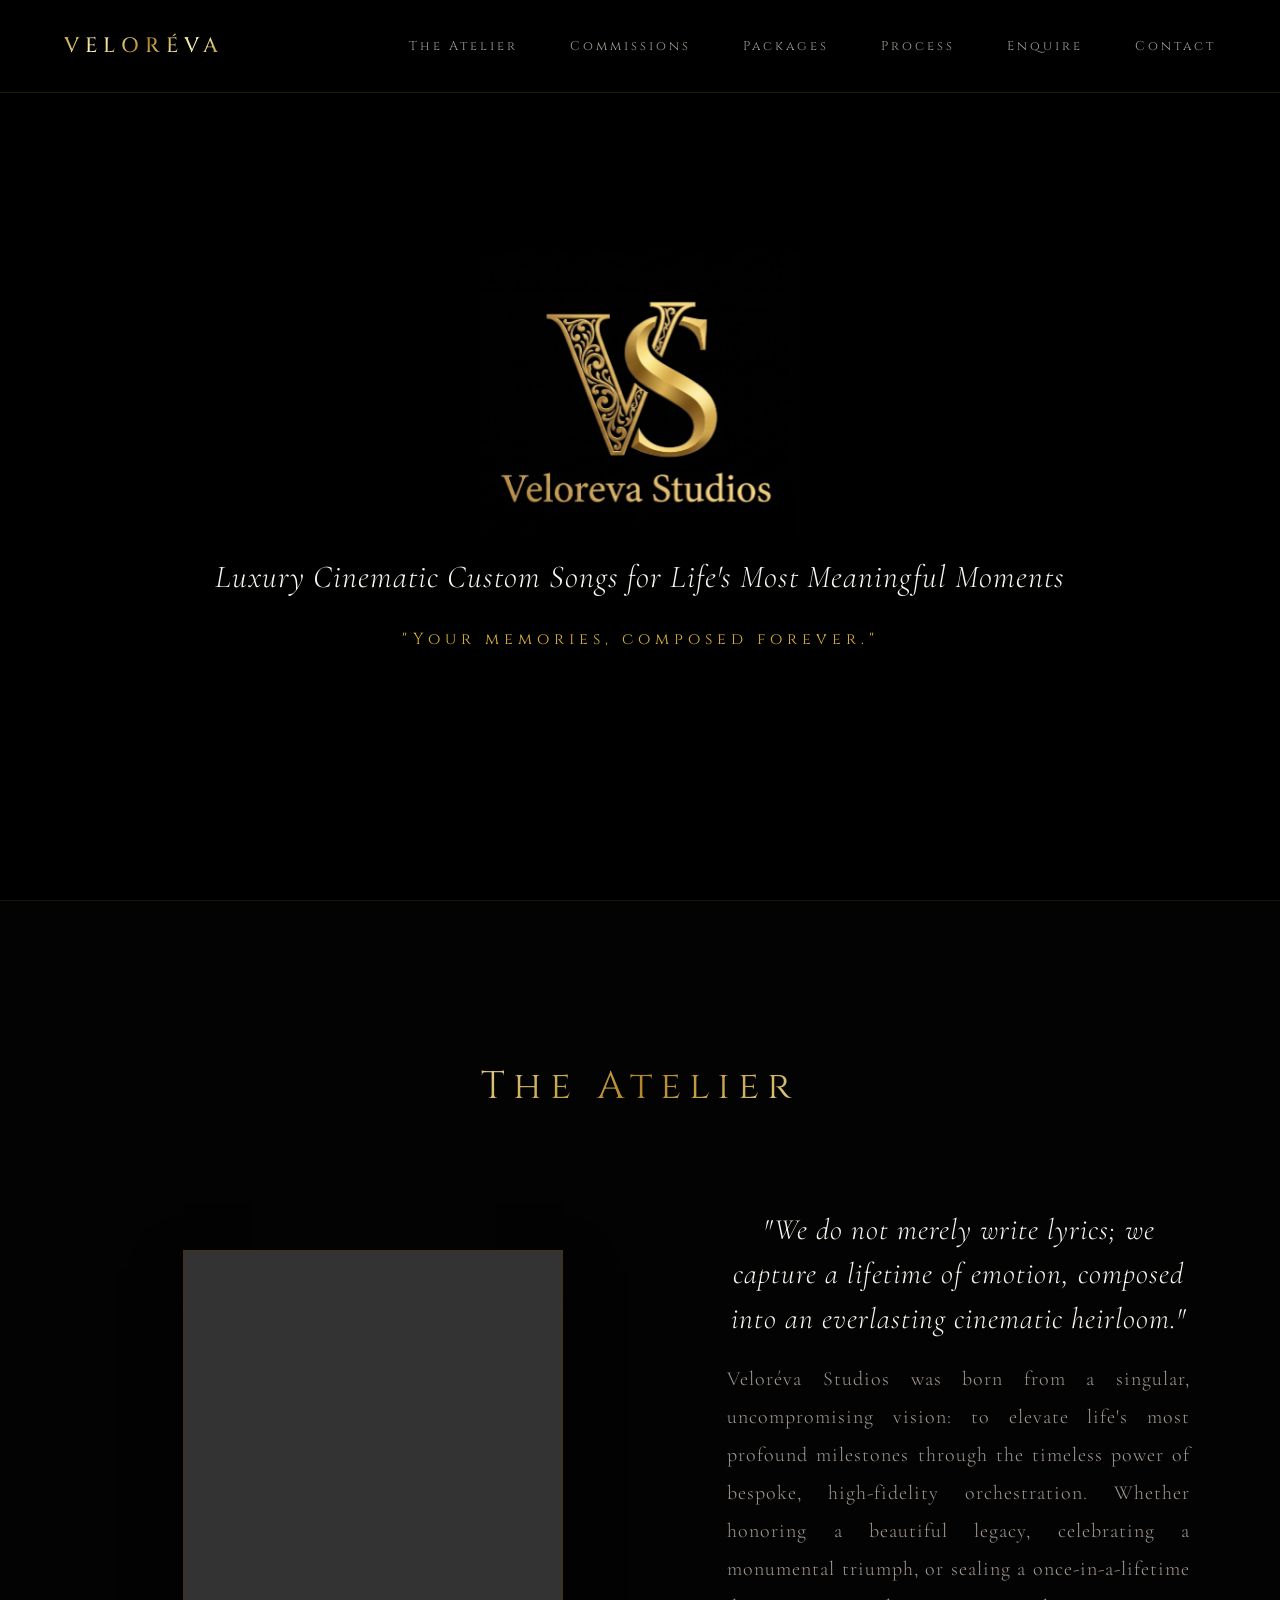
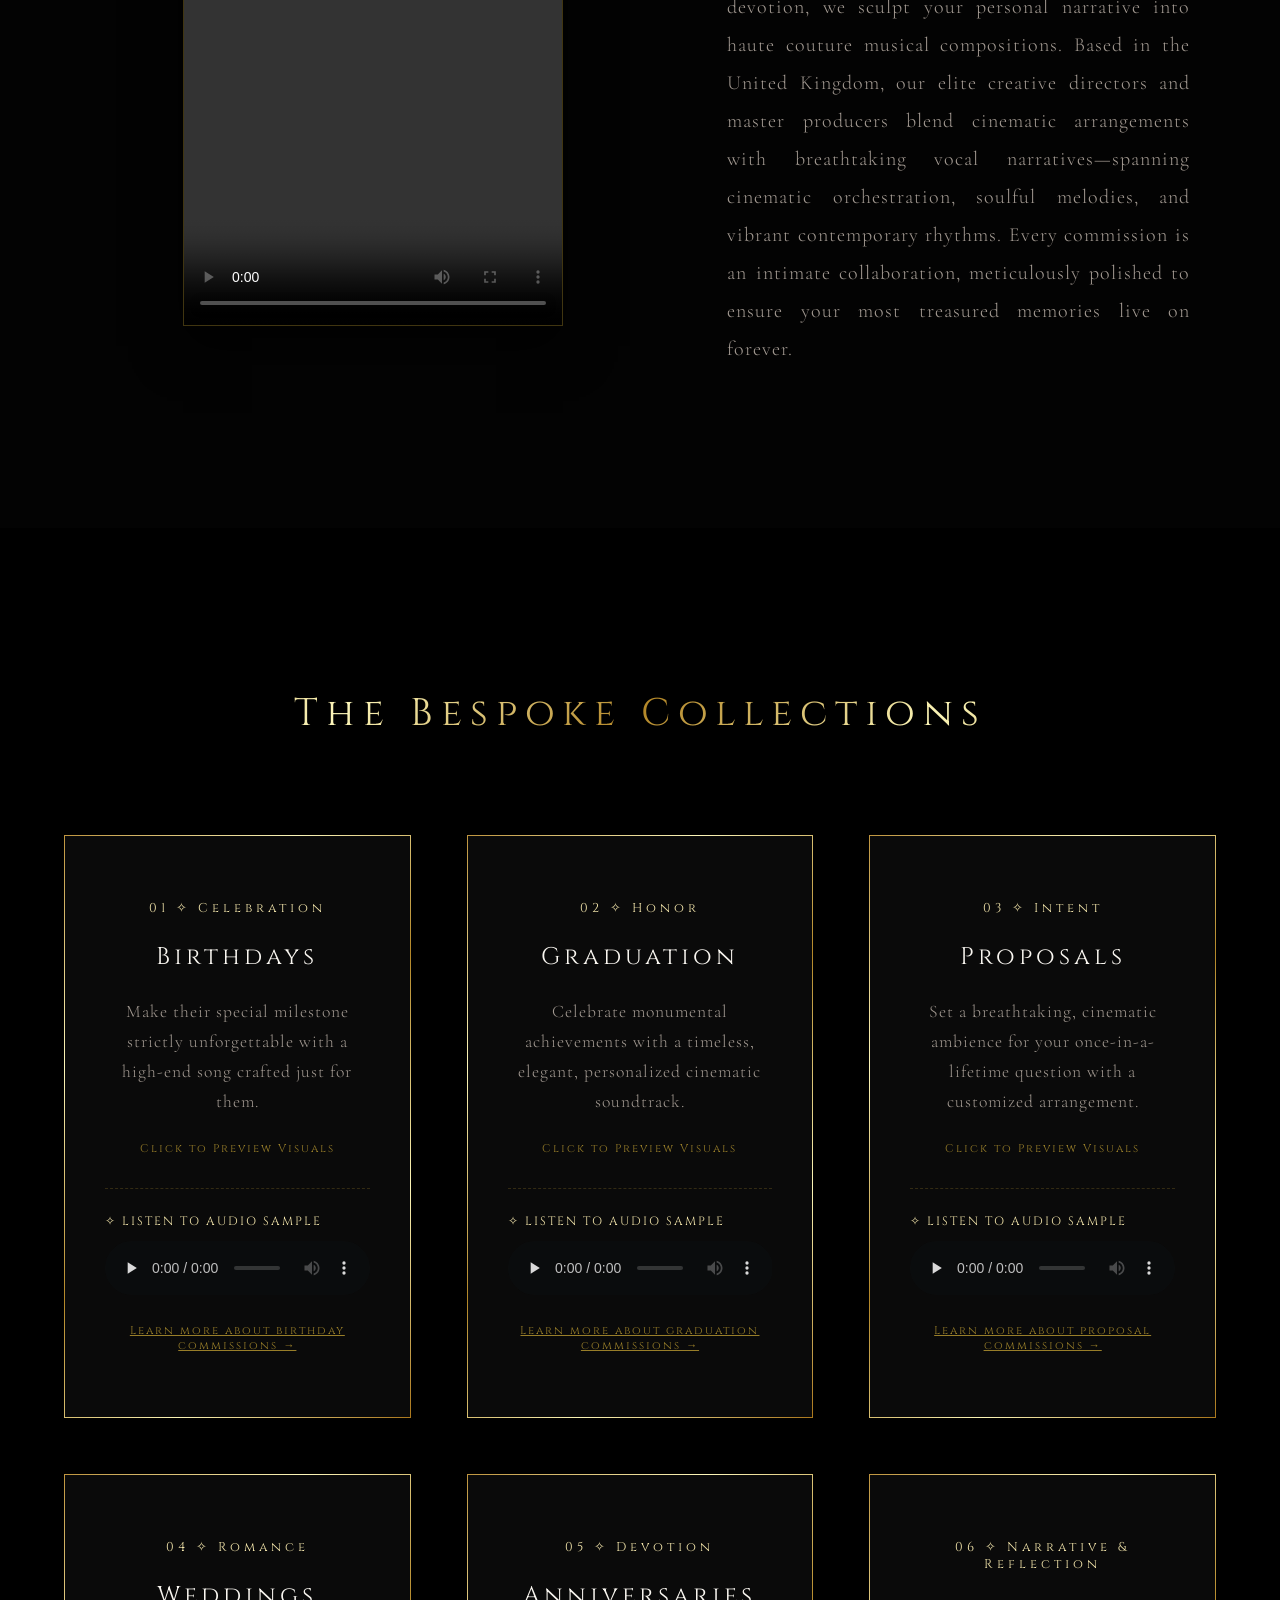
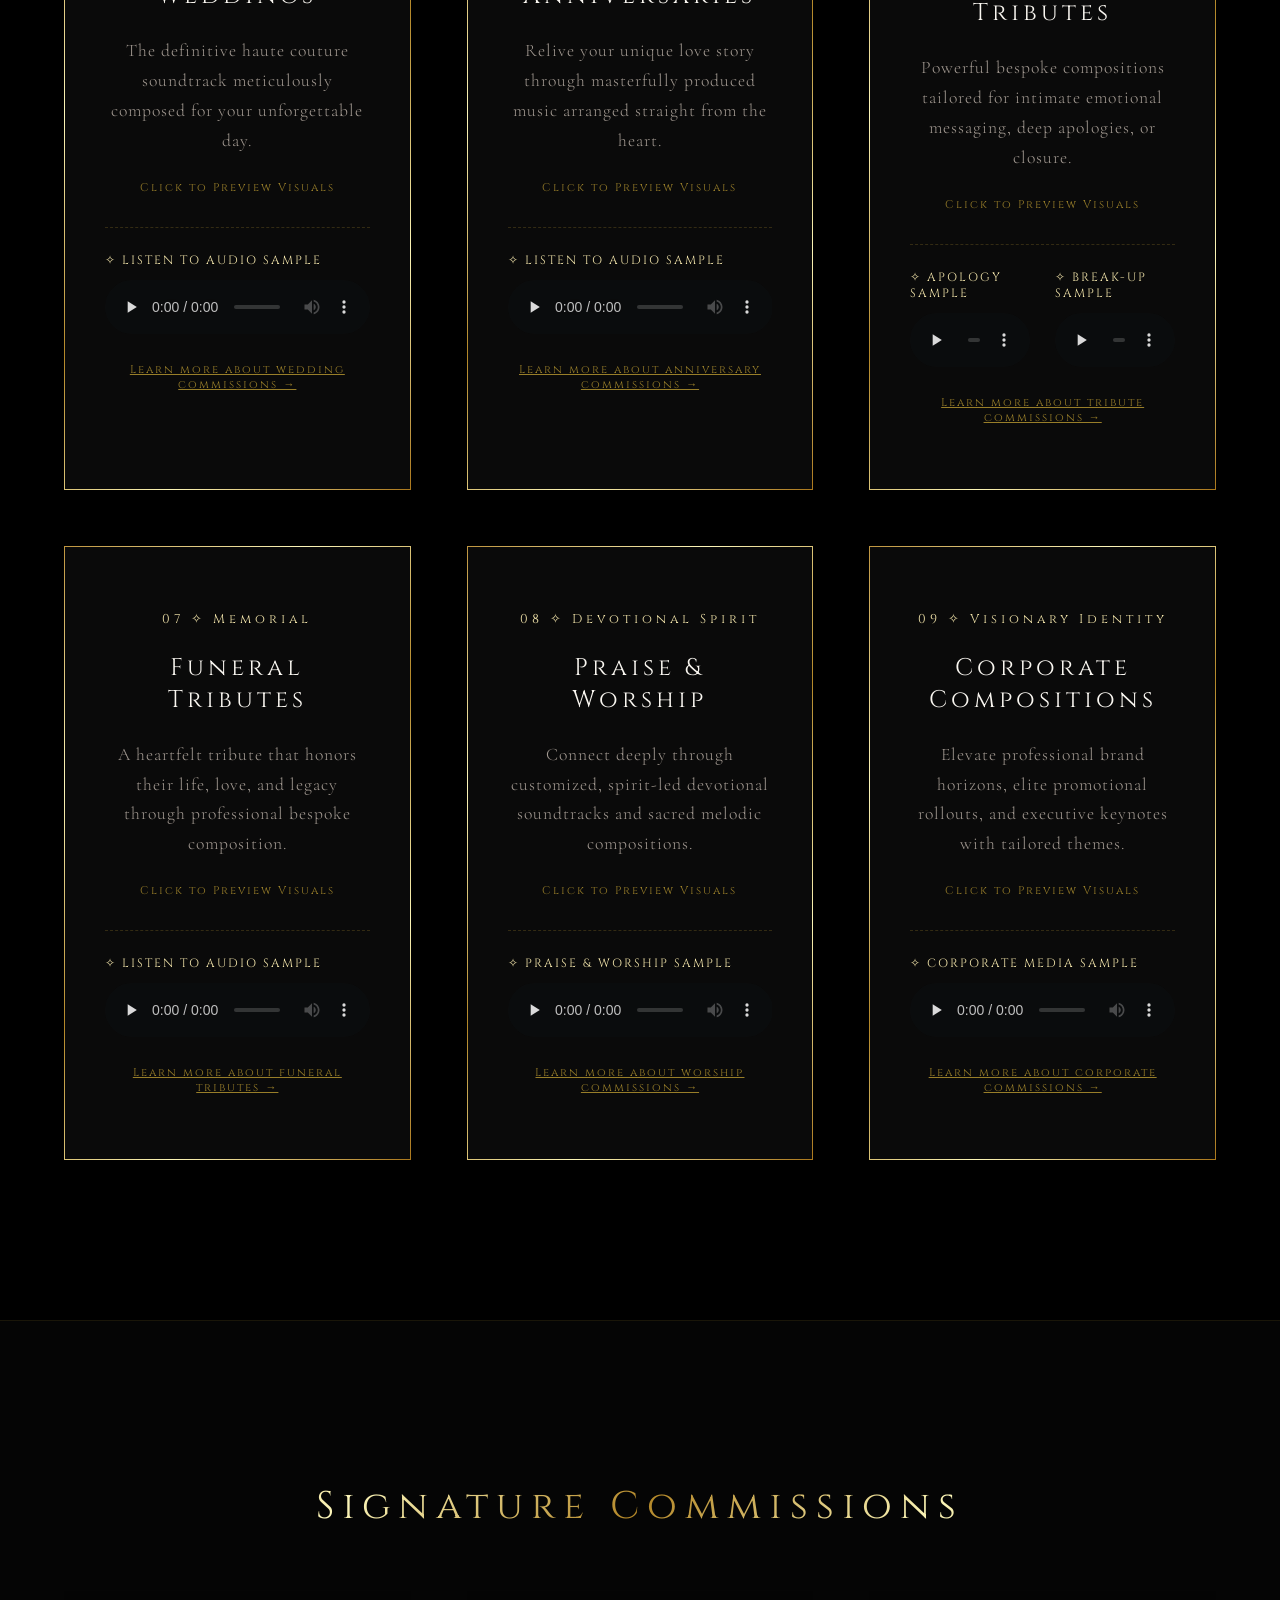
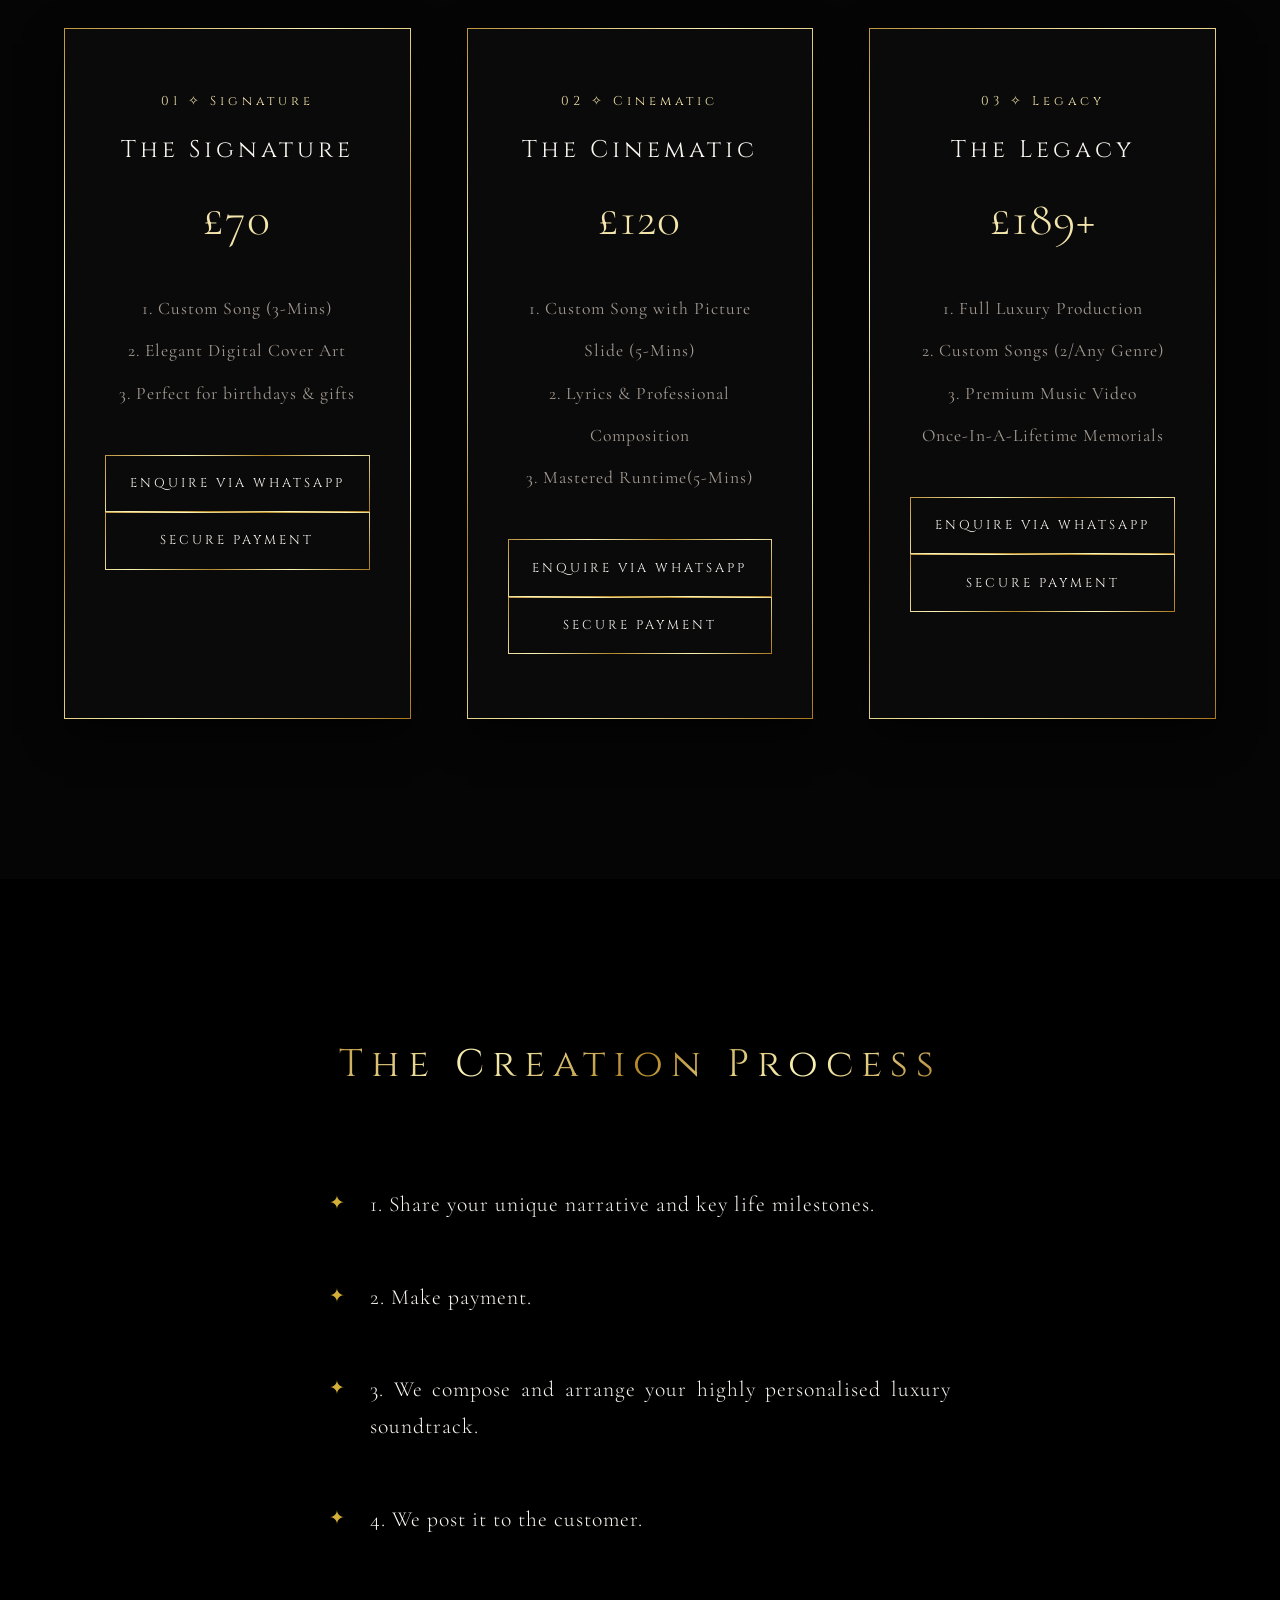
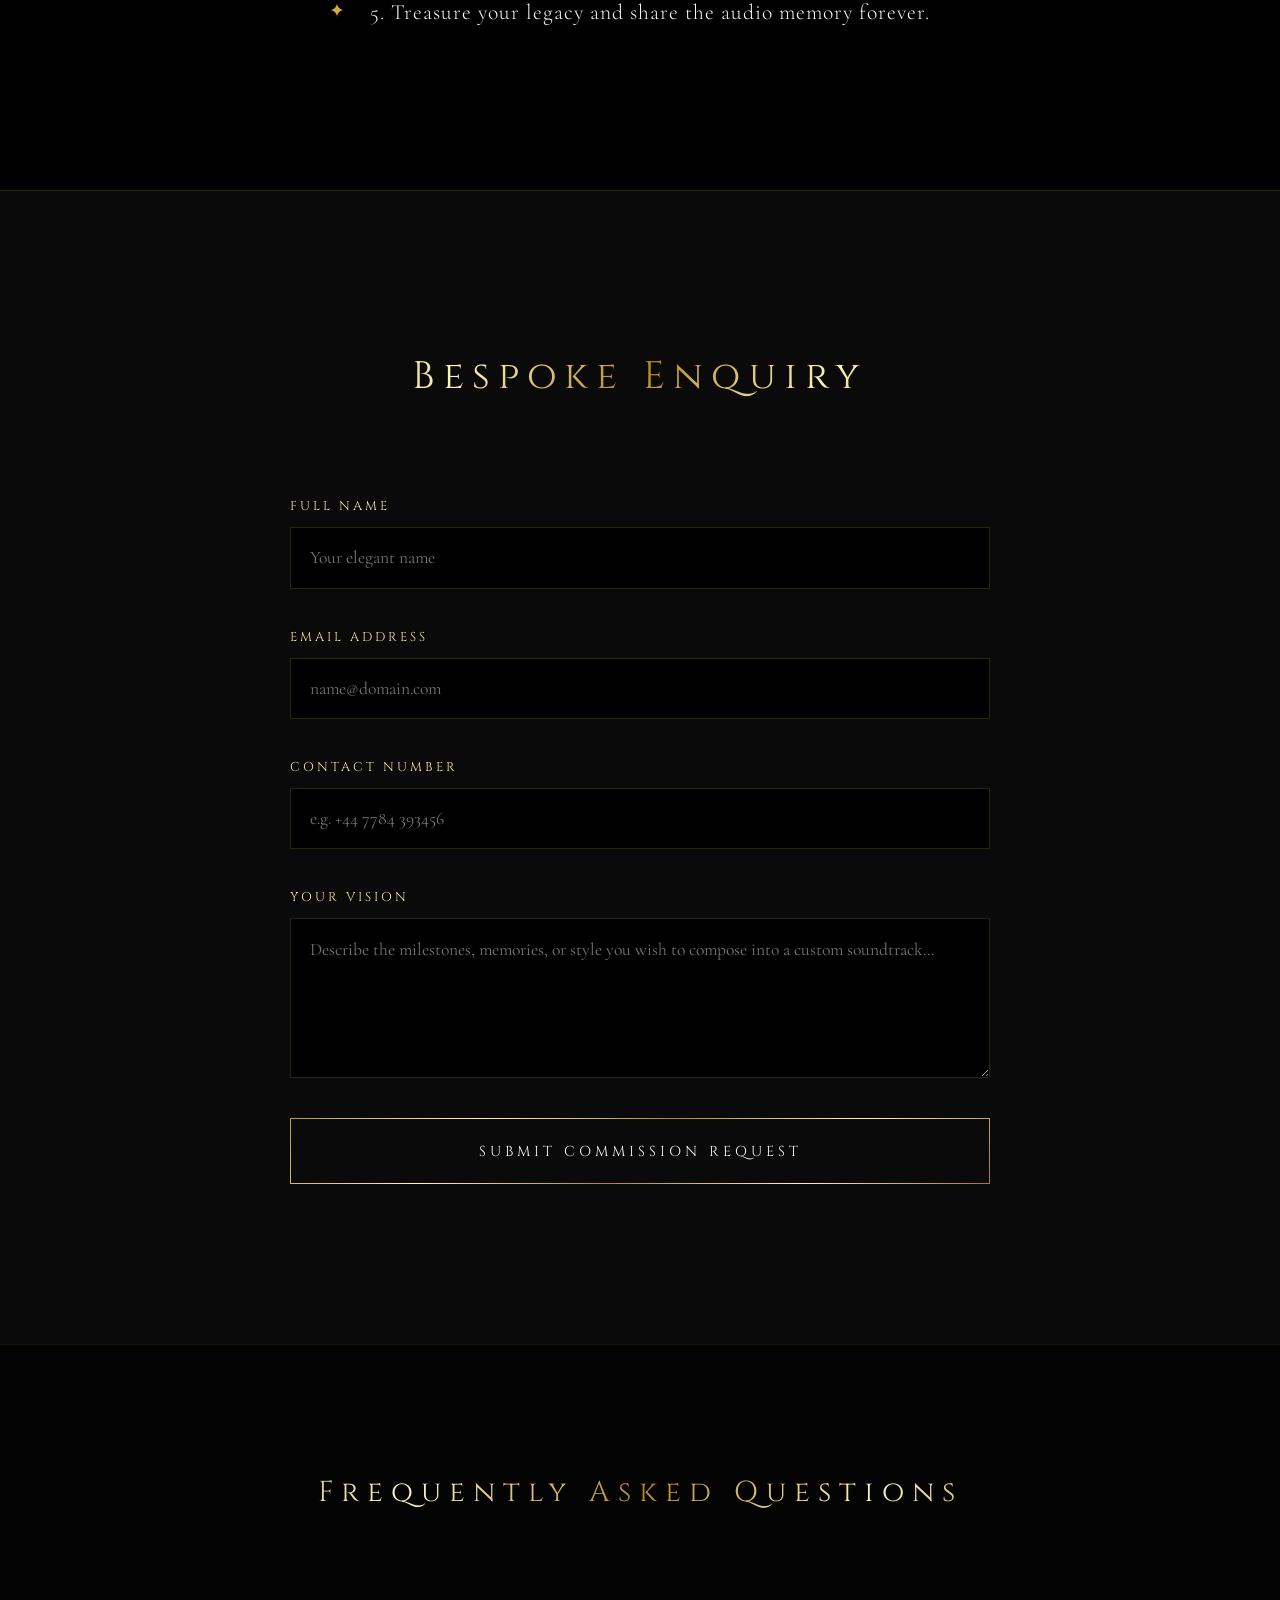
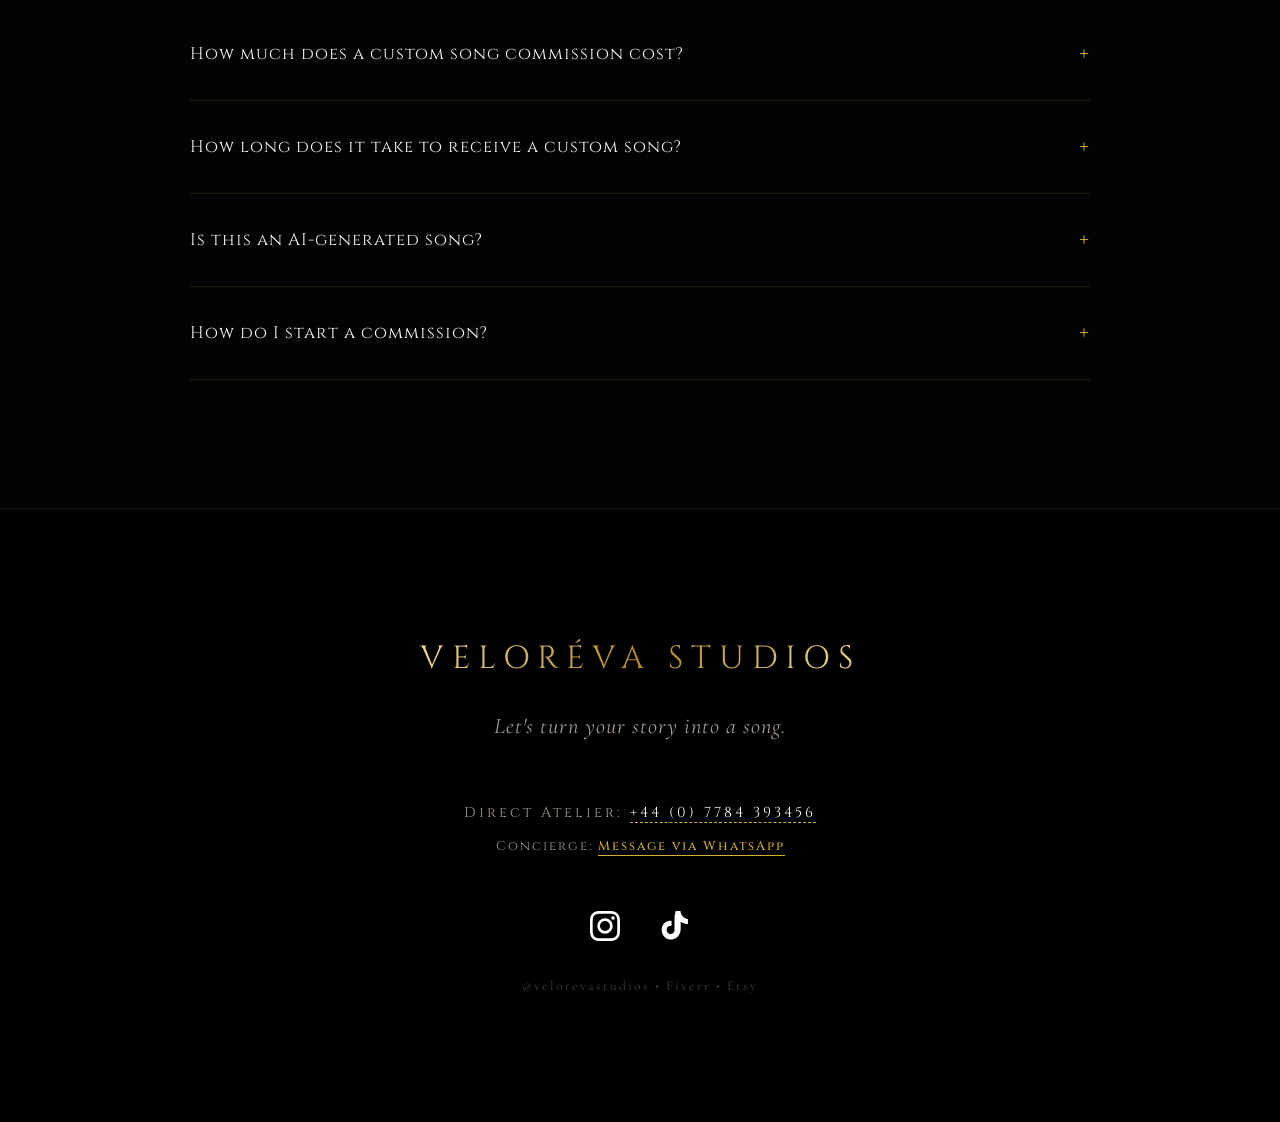
==== commit 4b14ce4d: "Update index.html" ====
--- a/index.html
+++ b/index.html
@@ -1,7 +1,7 @@
 <!DOCTYPE html>
 <html lang="en">
 <head>
-    <meta charset="UTF-8">
+   <meta charset="UTF-8">
     <meta name="viewport" content="width=device-width, initial-scale=1.0">
     <title>Veloréva Studios | Luxury Custom Song Commissions</title>
     <meta name="description" content="Commission a luxury, cinematic custom song for weddings, birthdays, tributes, and worship. Bespoke composition from a UK-based studio, delivered worldwide from £70 — hear samples and enquire via WhatsApp.">
@@ -300,9 +300,9 @@
             <h3 class="card-h3">The Legacy</h3>
             <div class="tier-price" style="font-size: 3rem; color: var(--gold-bright); margin-bottom: 2.5rem; font-weight: 300;">£189+</div>
             <ul class="tier-features" style="list-style: none; color: var(--text-muted); line-height: 2.4; margin-bottom: 2.5rem;">
-                <li>1 Full Luxury Production</li>
-                <li>2 Custom Songs (2/Any Genre)</li>
-                <li>3 Premium Music Video</li>
+                <li>1. Full Luxury Production</li>
+                <li>2. Custom Songs (2/Any Genre)</li>
+                <li>3. Premium Music Video</li>
                 <li>Once-In-A-Lifetime Memorials</li>
             </ul>
             <a href="https://wa.me/447784393456" class="cta-btn">Enquire via WhatsApp</a>
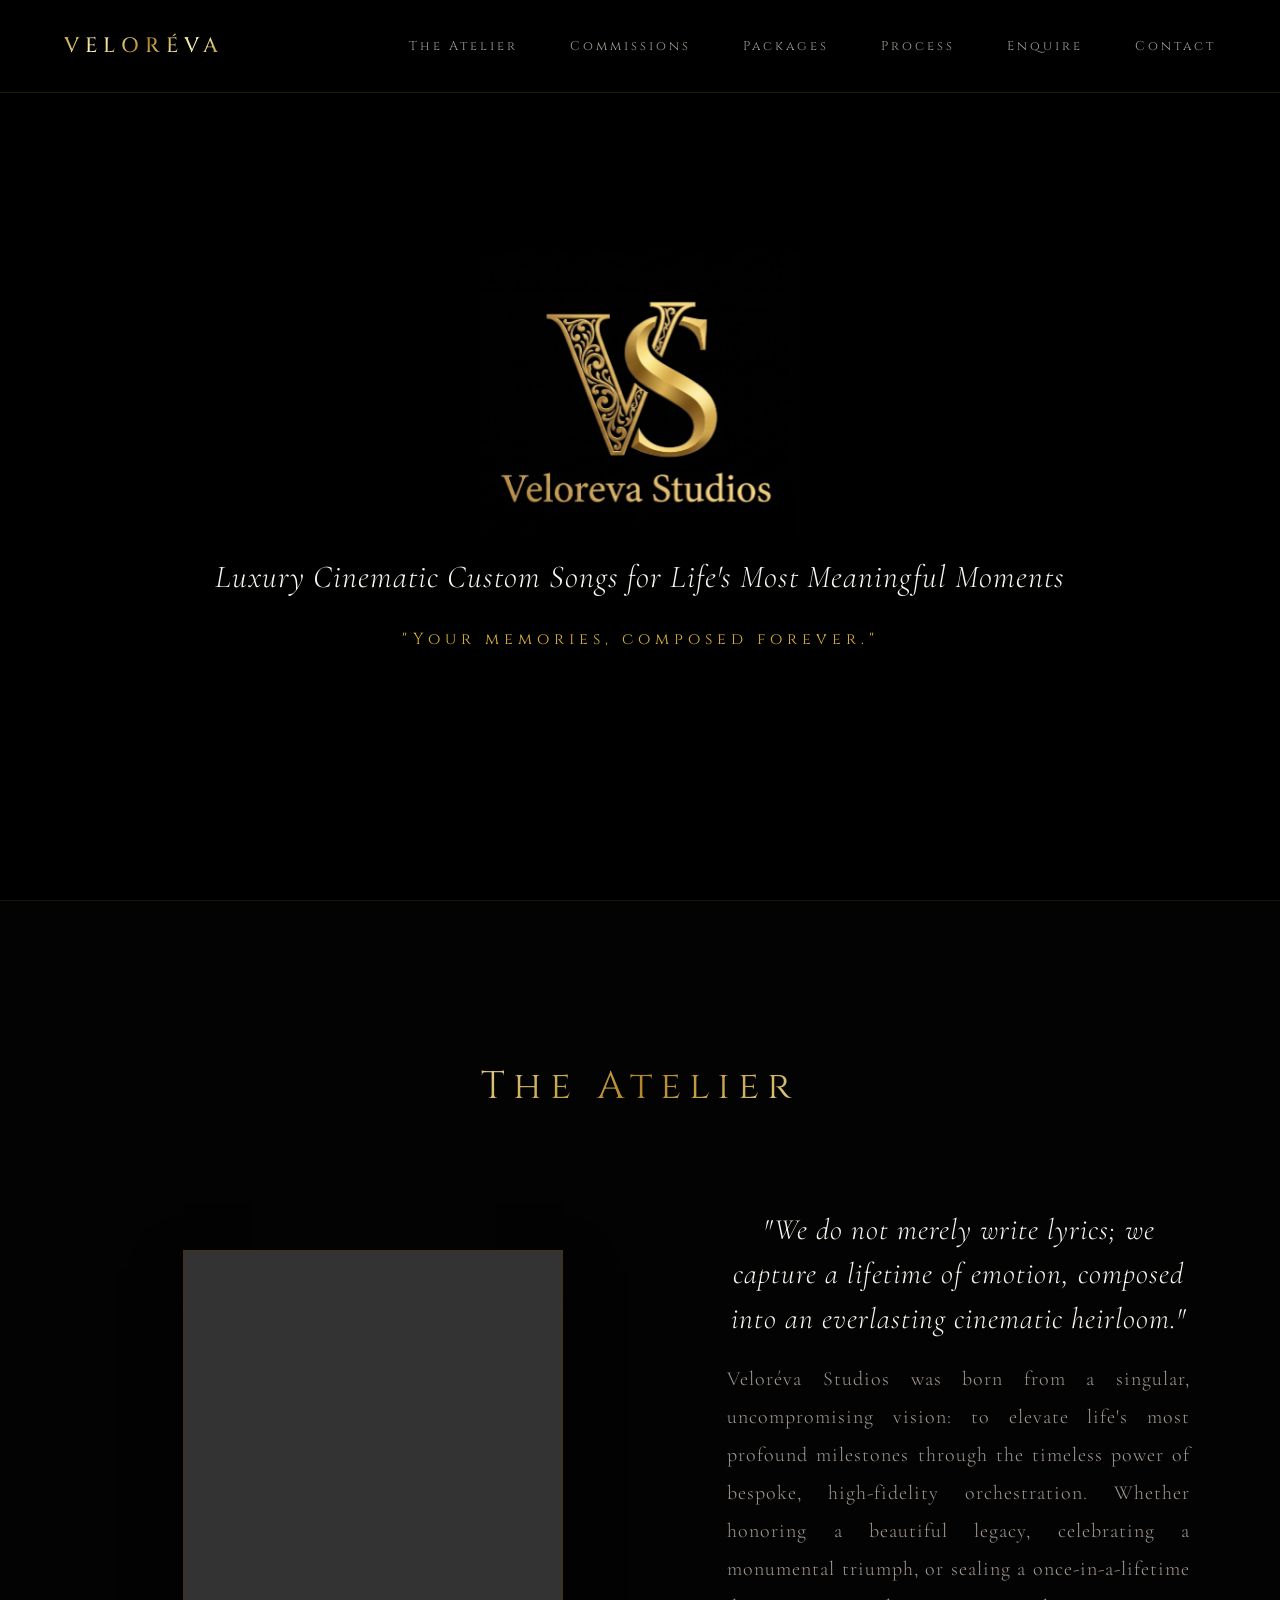
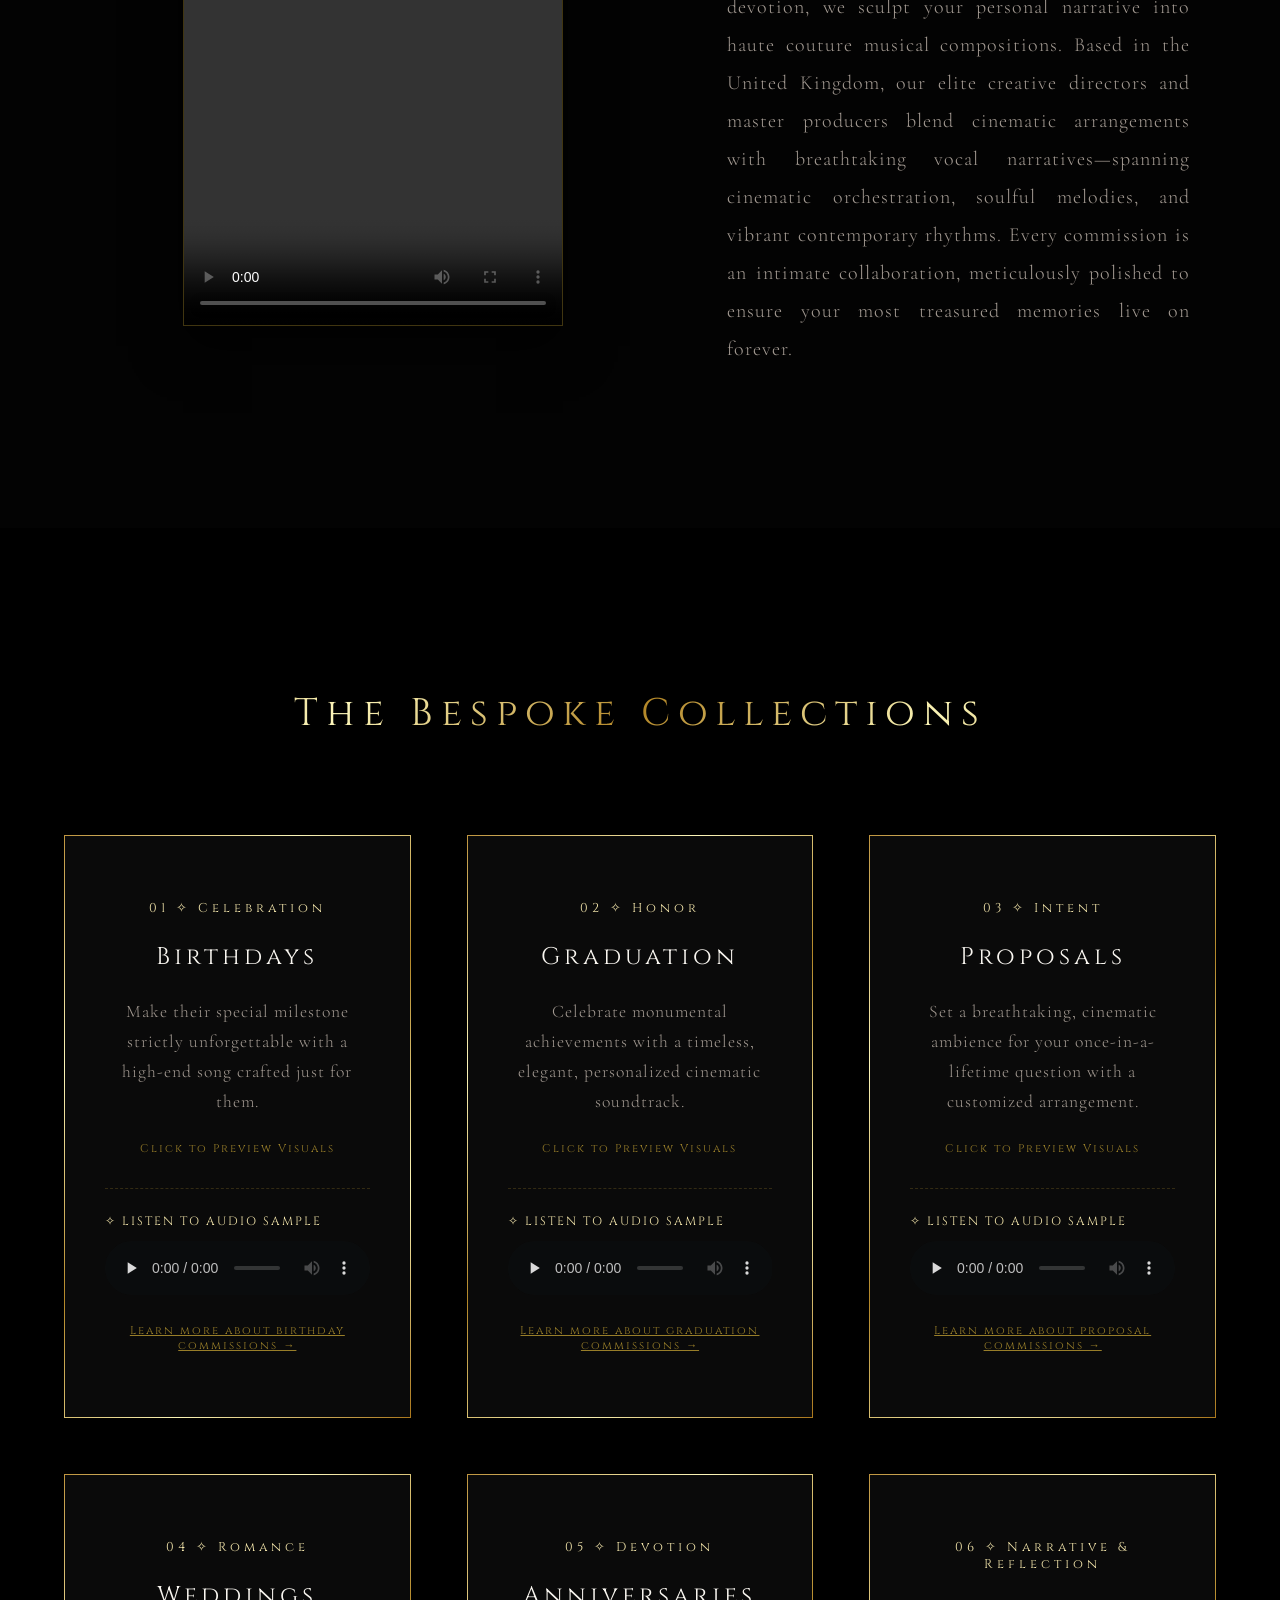
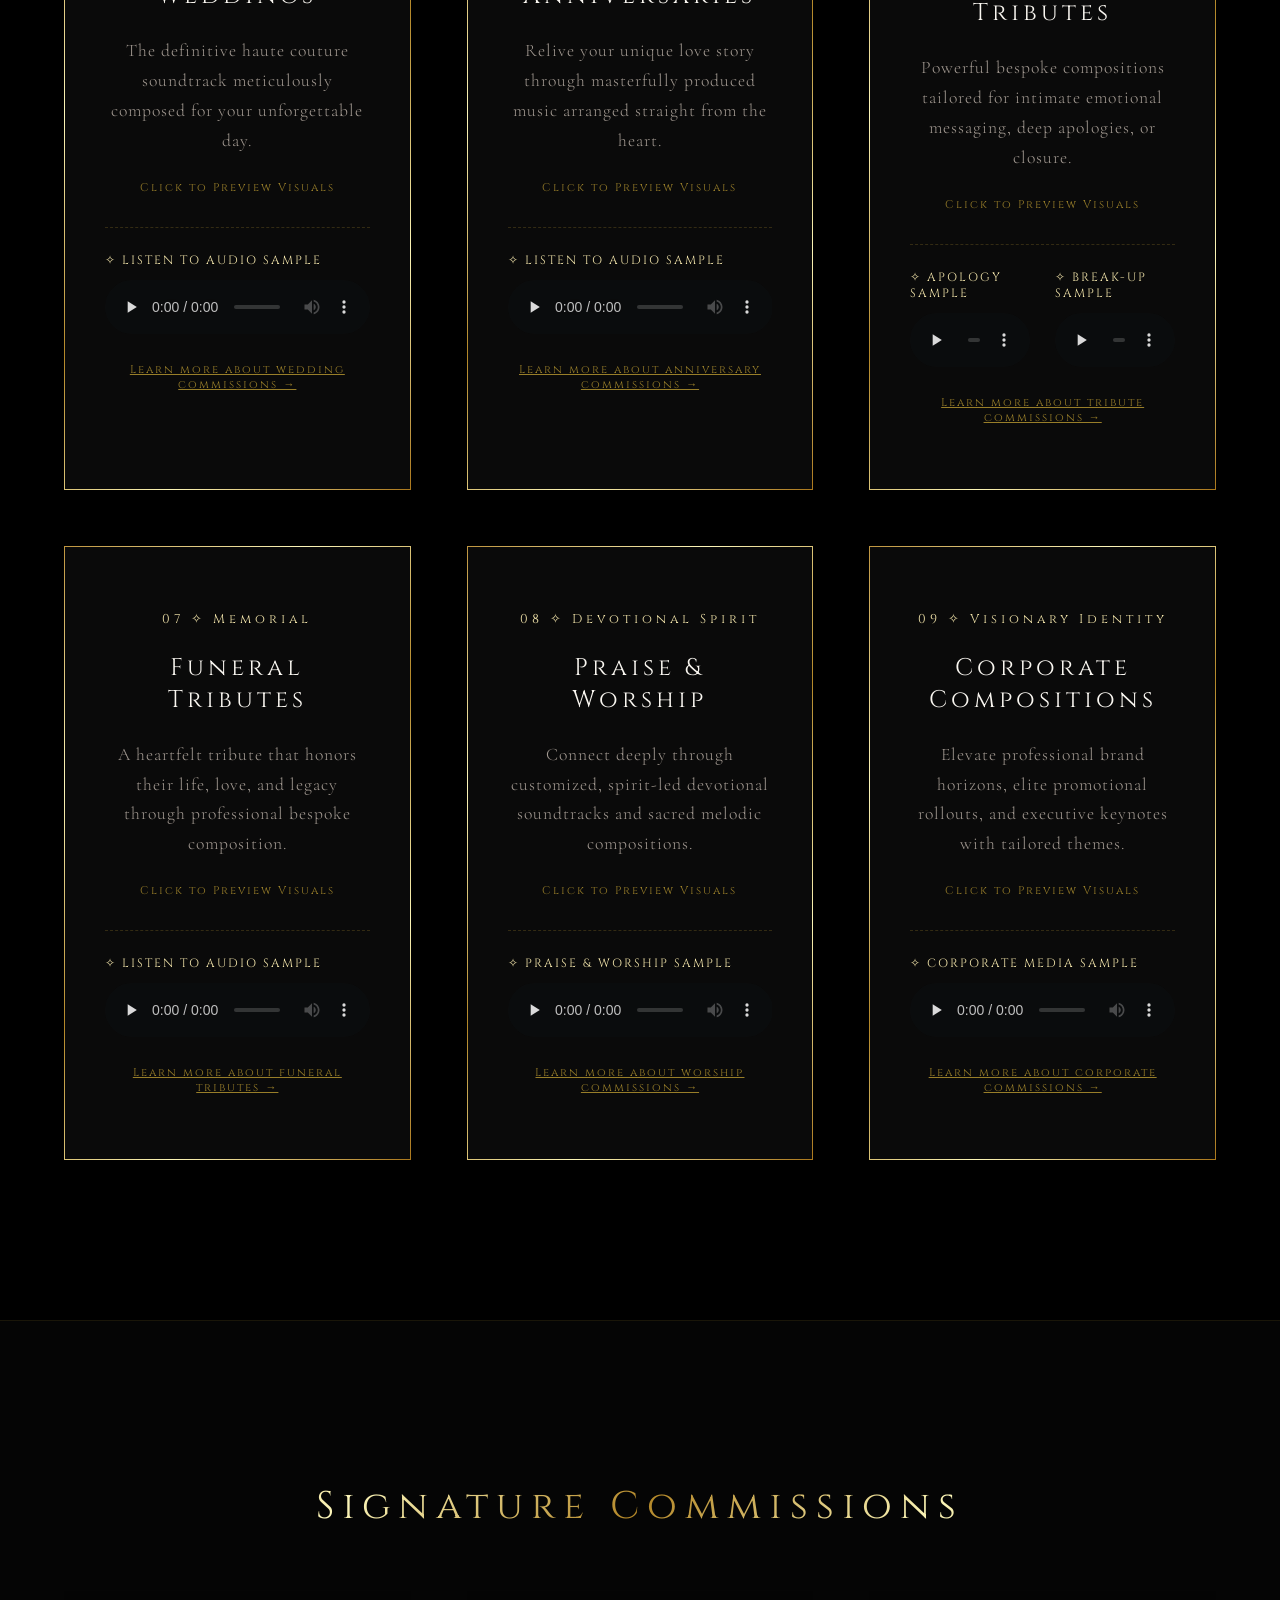
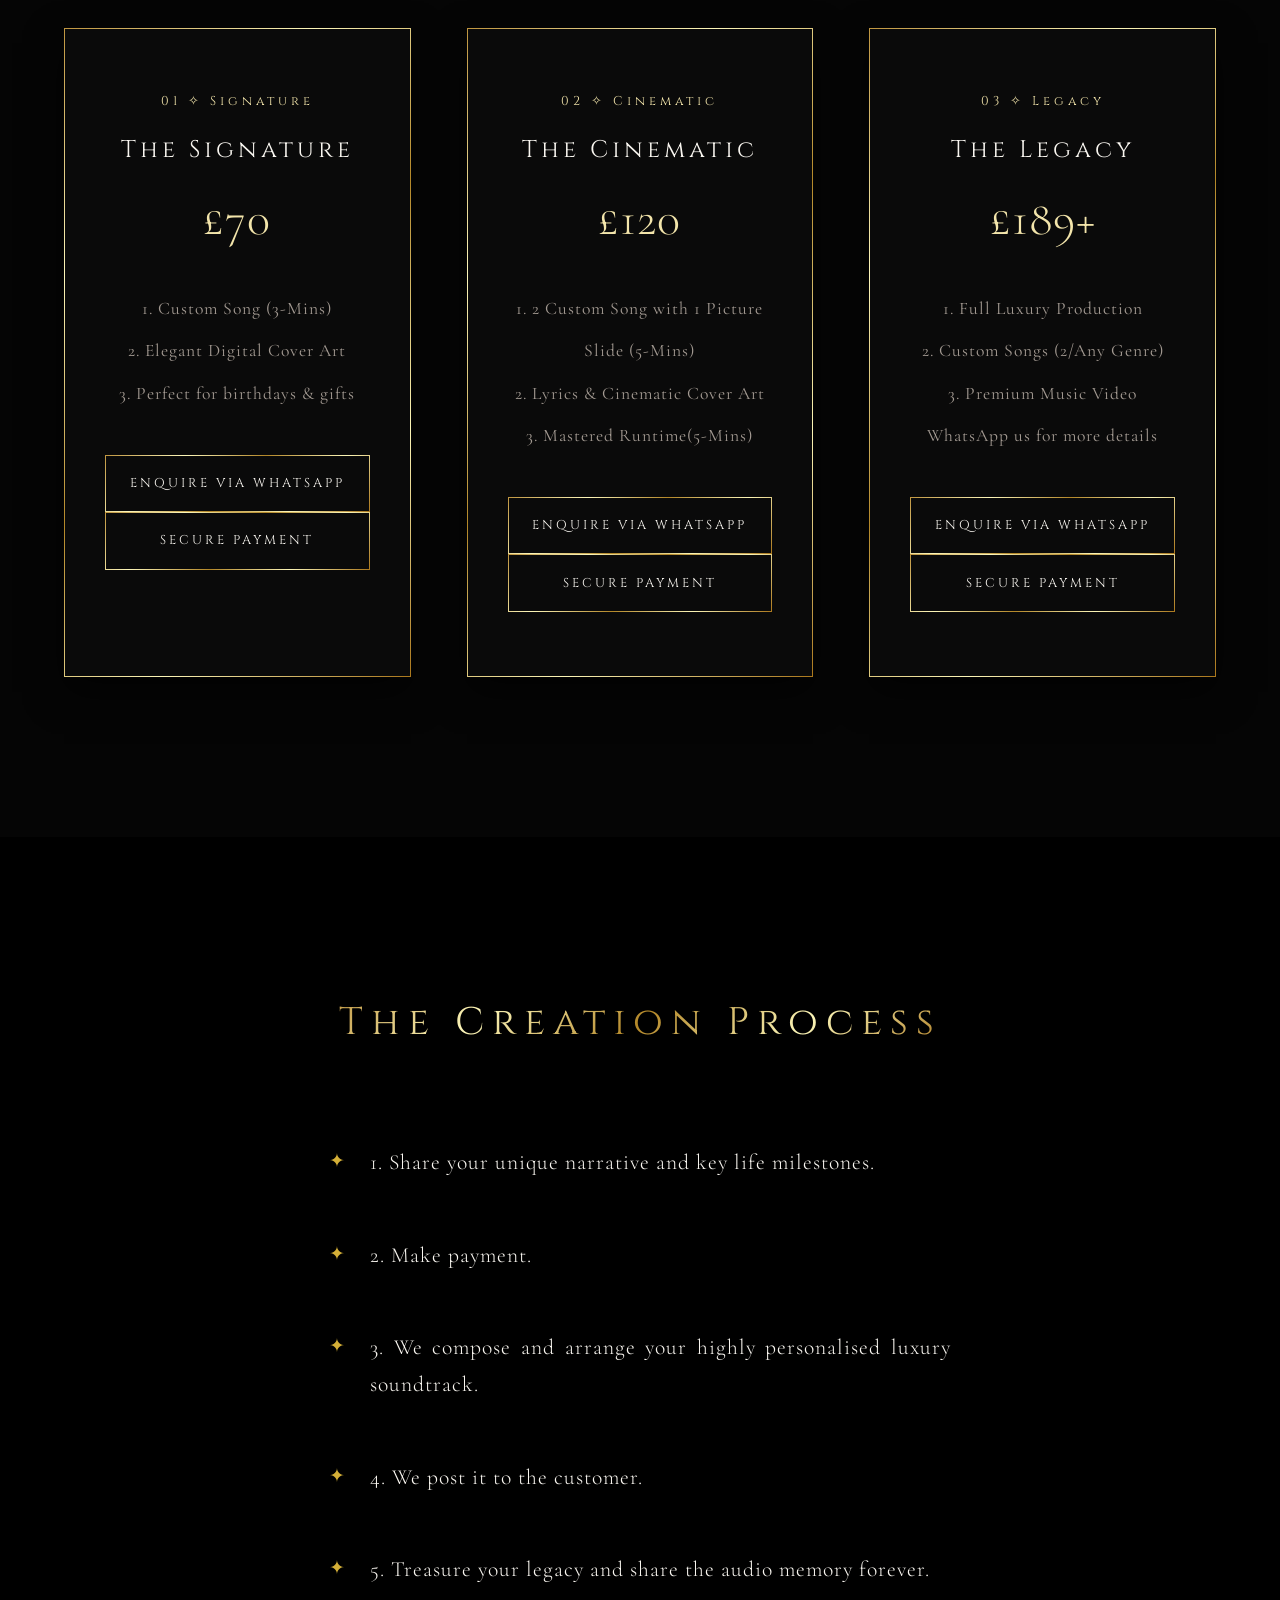
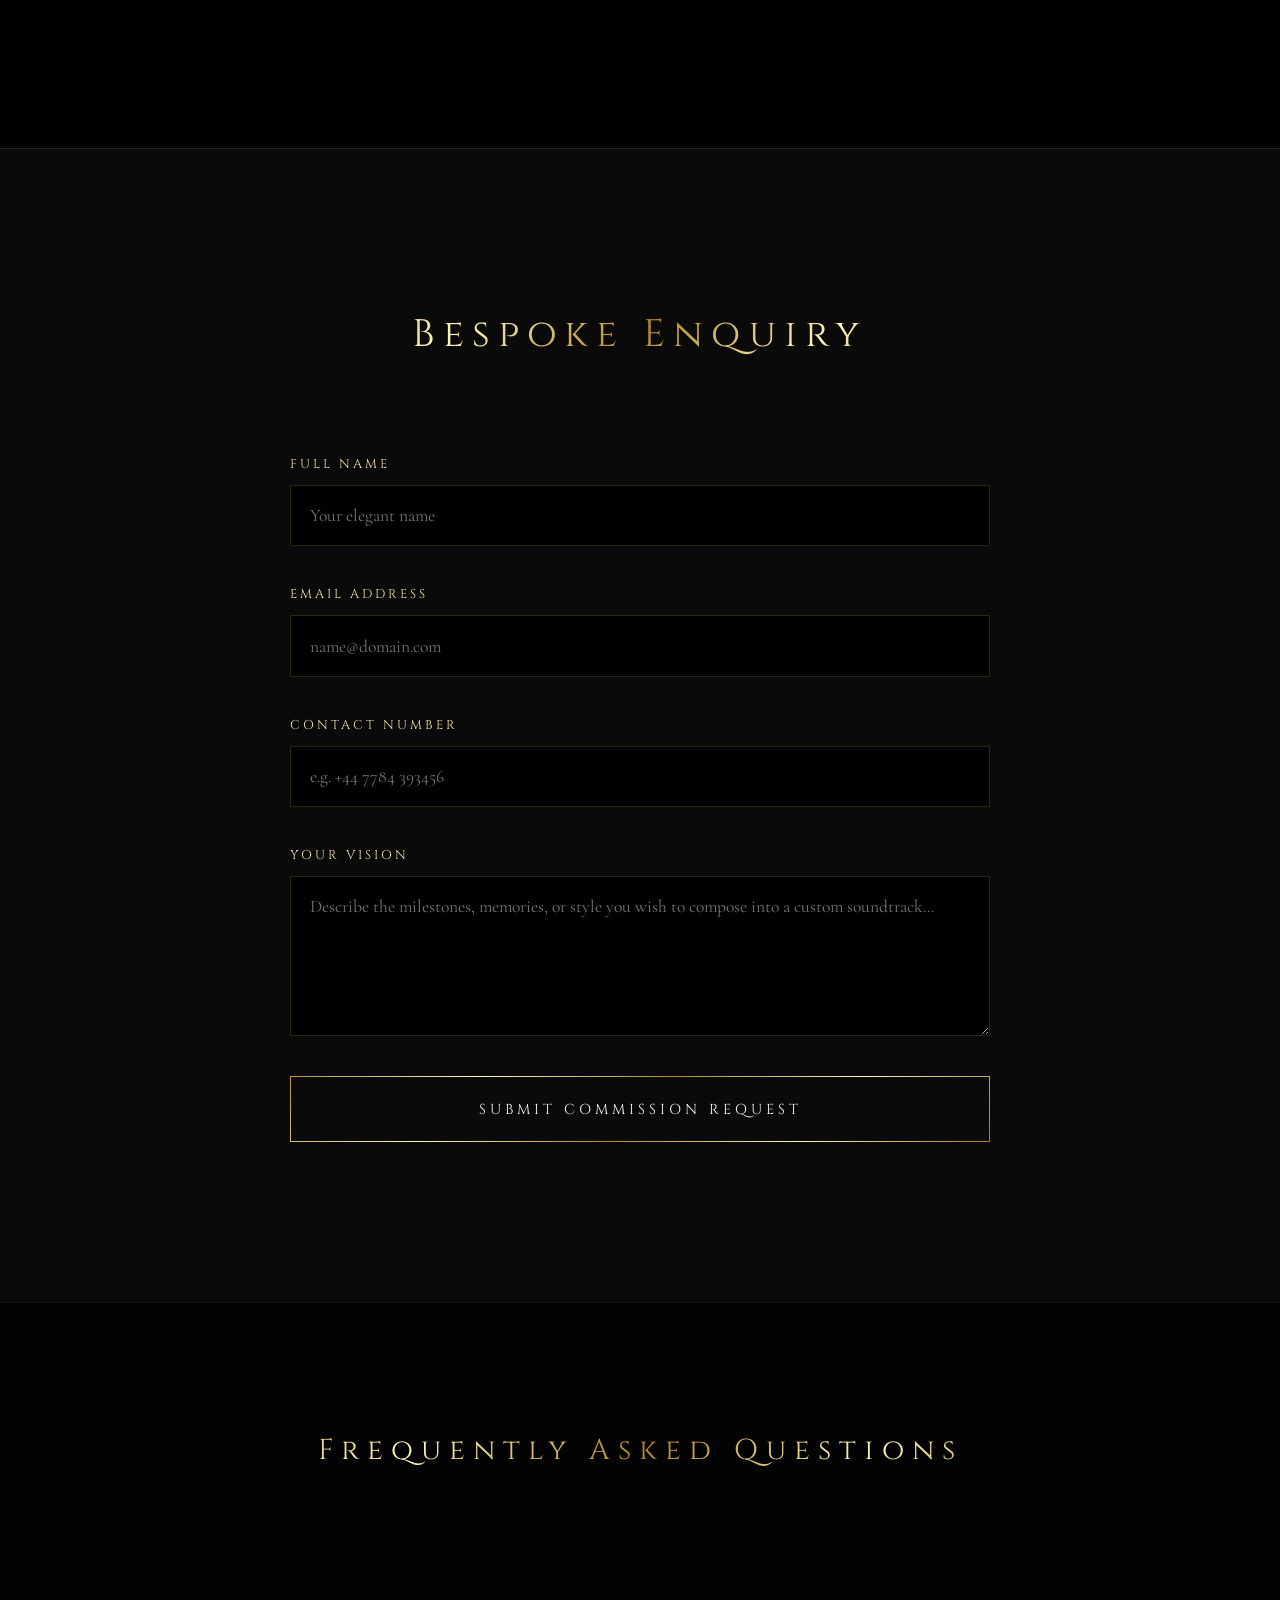
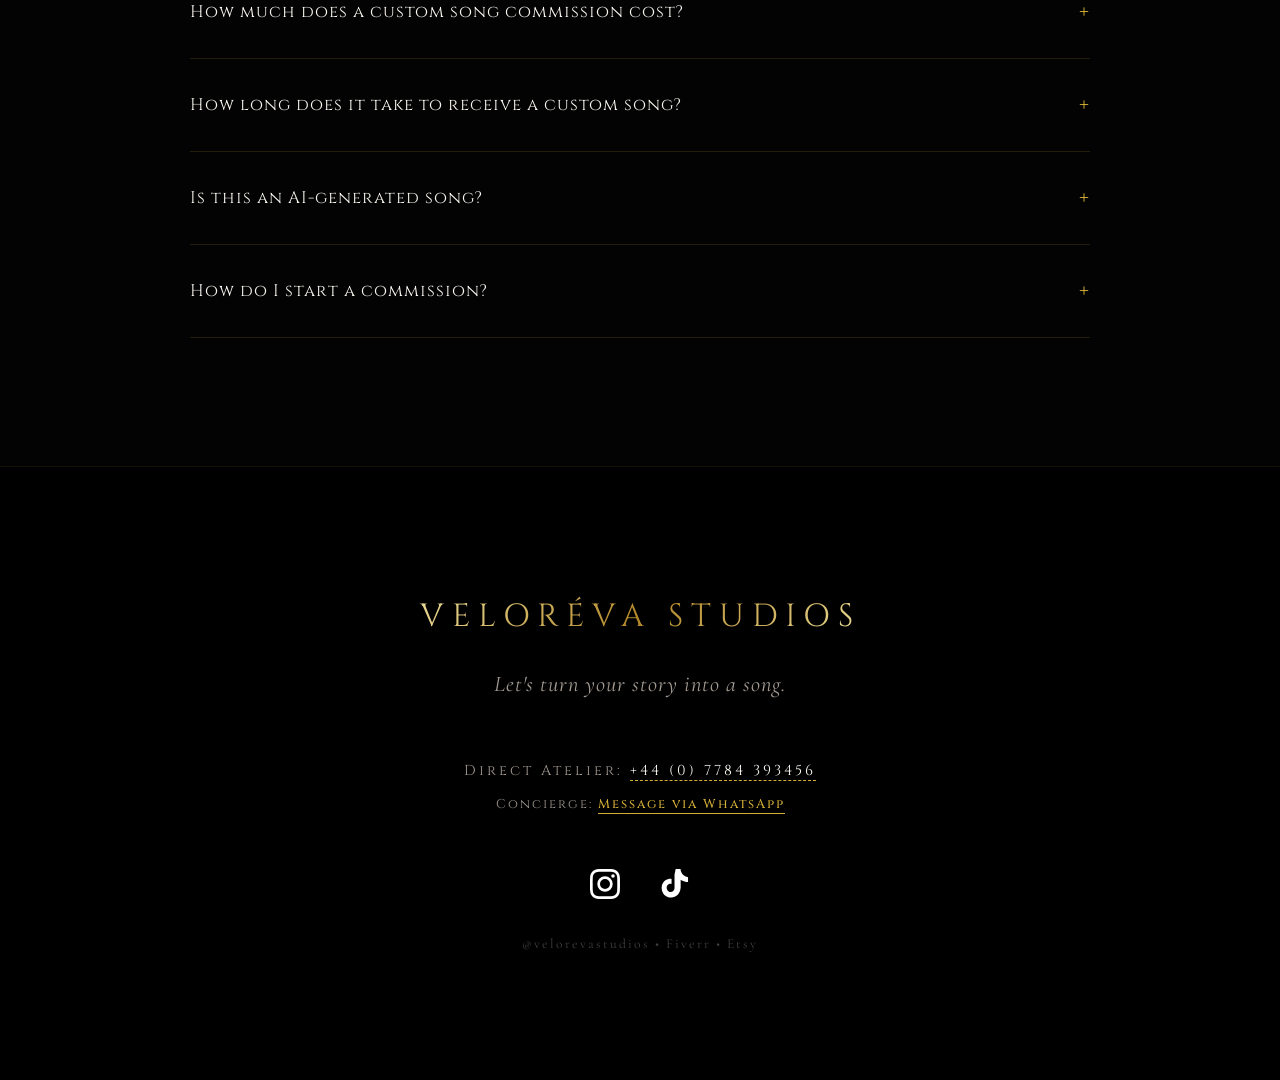
==== commit 3518a628: "Update index.html" ====
--- a/index.html
+++ b/index.html
@@ -287,8 +287,8 @@
             <h3 class="card-h3">The Cinematic</h3>
             <div class="tier-price" style="font-size: 3rem; color: var(--gold-bright); margin-bottom: 2.5rem; font-weight: 300;">£120</div>
             <ul class="tier-features" style="list-style: none; color: var(--text-muted); line-height: 2.4; margin-bottom: 2.5rem;">
-                <li>1. Custom Song with Picture Slide (5-Mins)</li>
-                <li>2. Lyrics & Professional Composition</li>
+                <li>1. 2 Custom Song with 1 Picture Slide (5-Mins)</li>
+                <li>2. Lyrics & Cinematic Cover Art</li>
                 <li>3. Mastered Runtime(5-Mins)</li>
             </ul>
             <a href="https://wa.me/447784393456" class="cta-btn">Enquire via WhatsApp</a>
@@ -303,7 +303,7 @@
                 <li>1. Full Luxury Production</li>
                 <li>2. Custom Songs (2/Any Genre)</li>
                 <li>3. Premium Music Video</li>
-                <li>Once-In-A-Lifetime Memorials</li>
+                <li>WhatsApp us for more details</li>
             </ul>
             <a href="https://wa.me/447784393456" class="cta-btn">Enquire via WhatsApp</a>
             <a href="https://paypal.me/shaQ78/189" target="_blank" class="cta-btn">Secure Payment</a>
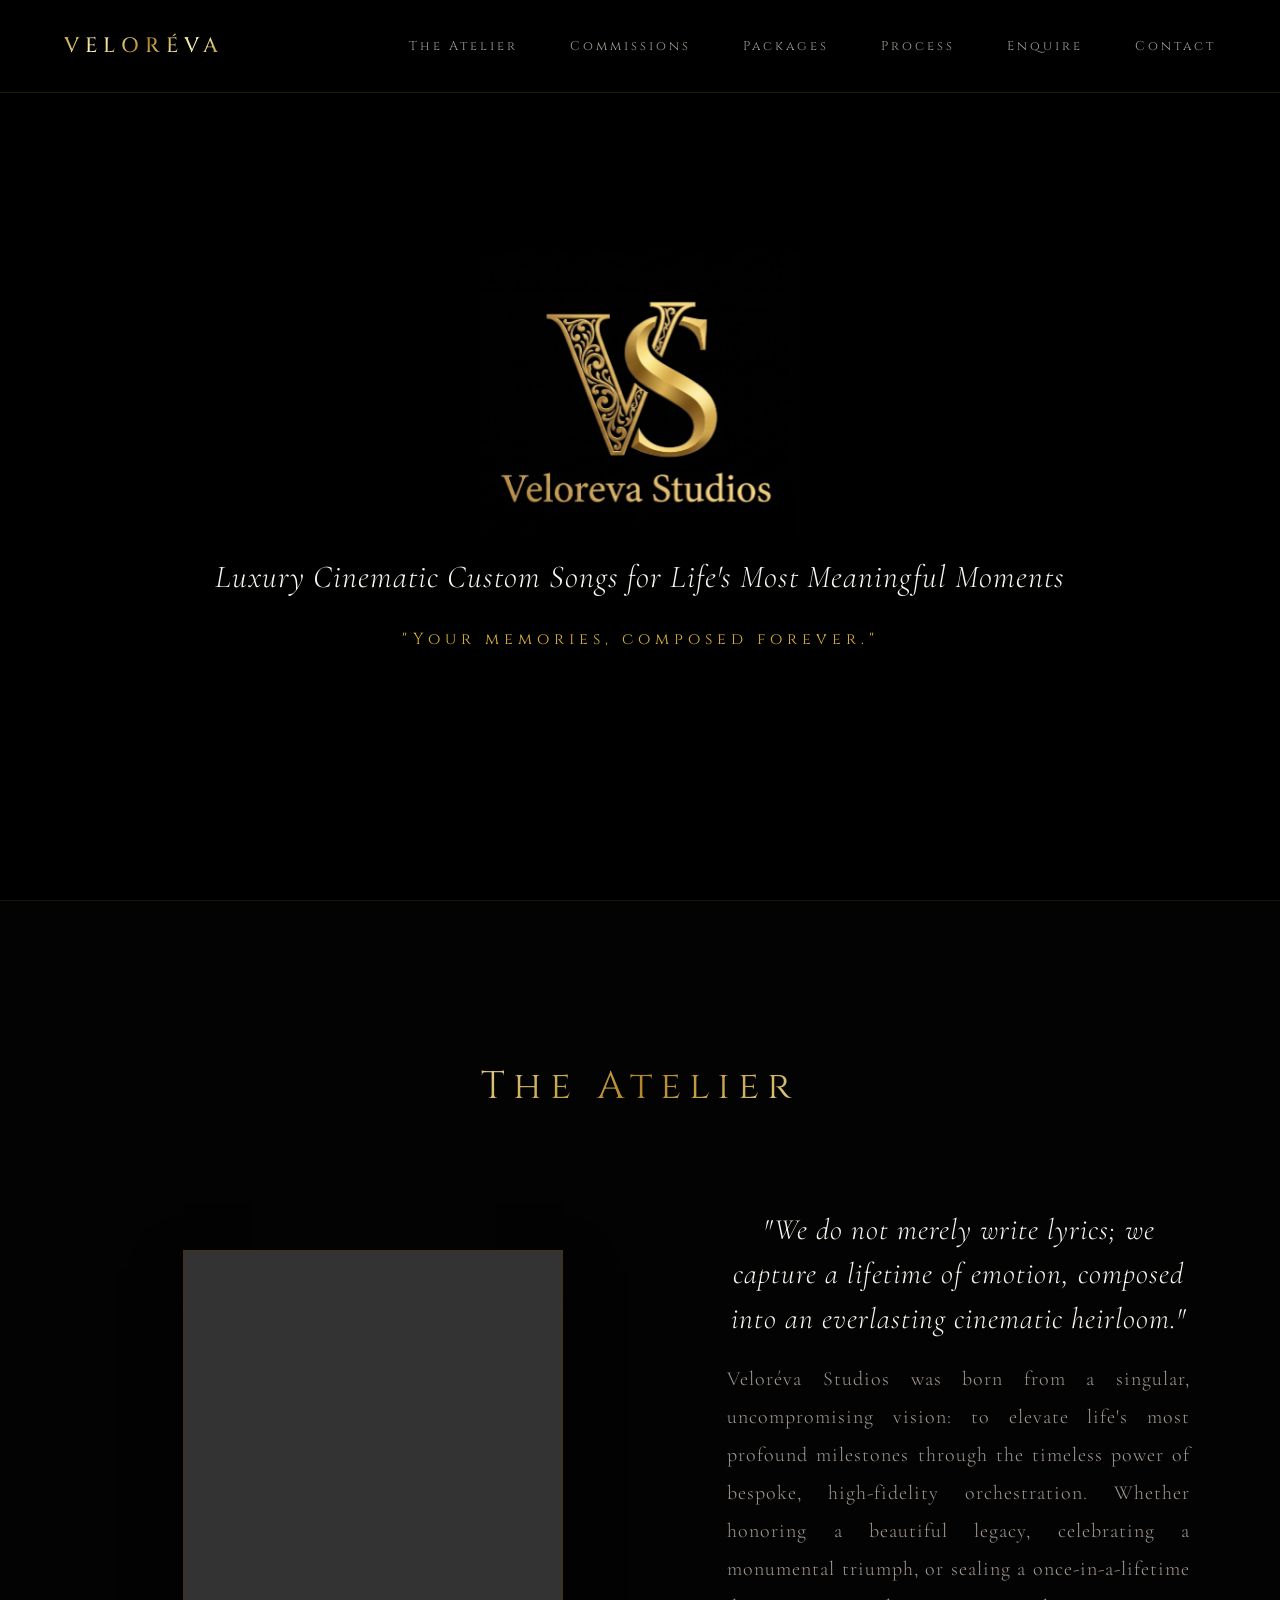
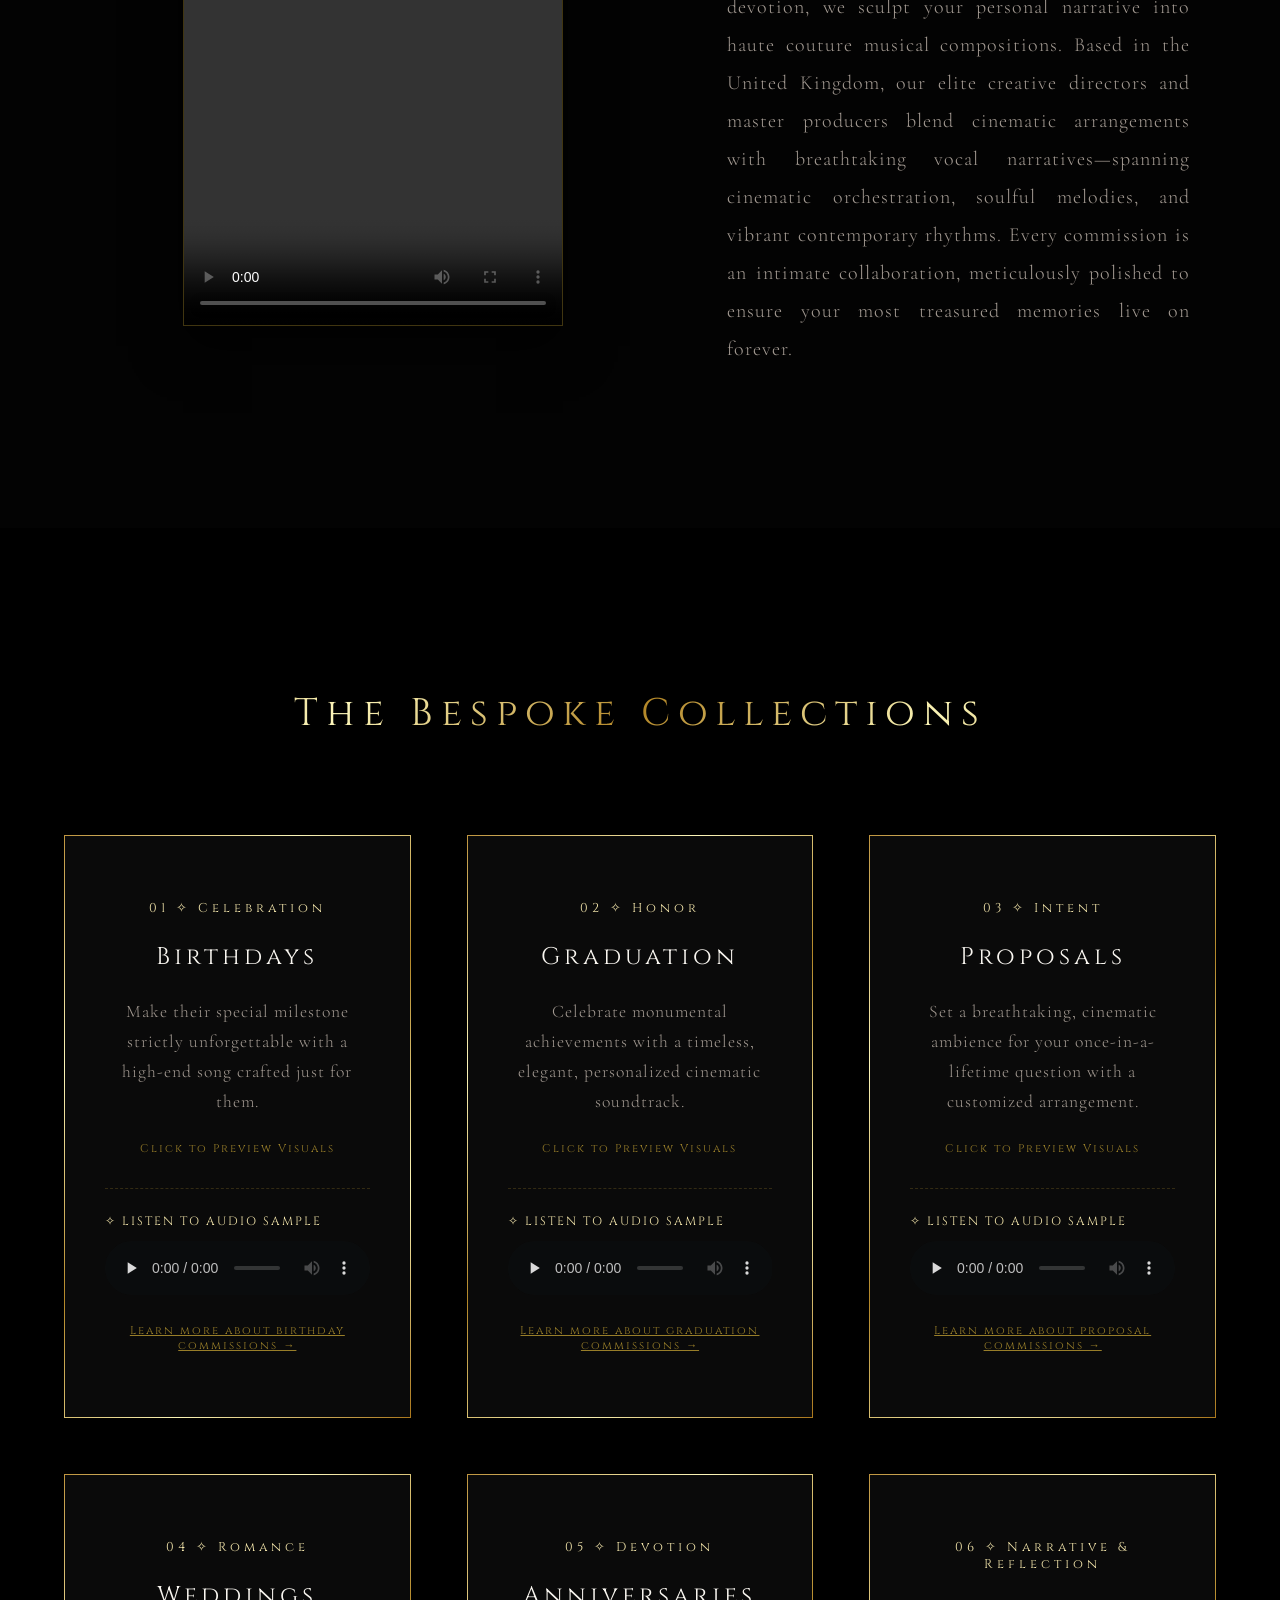
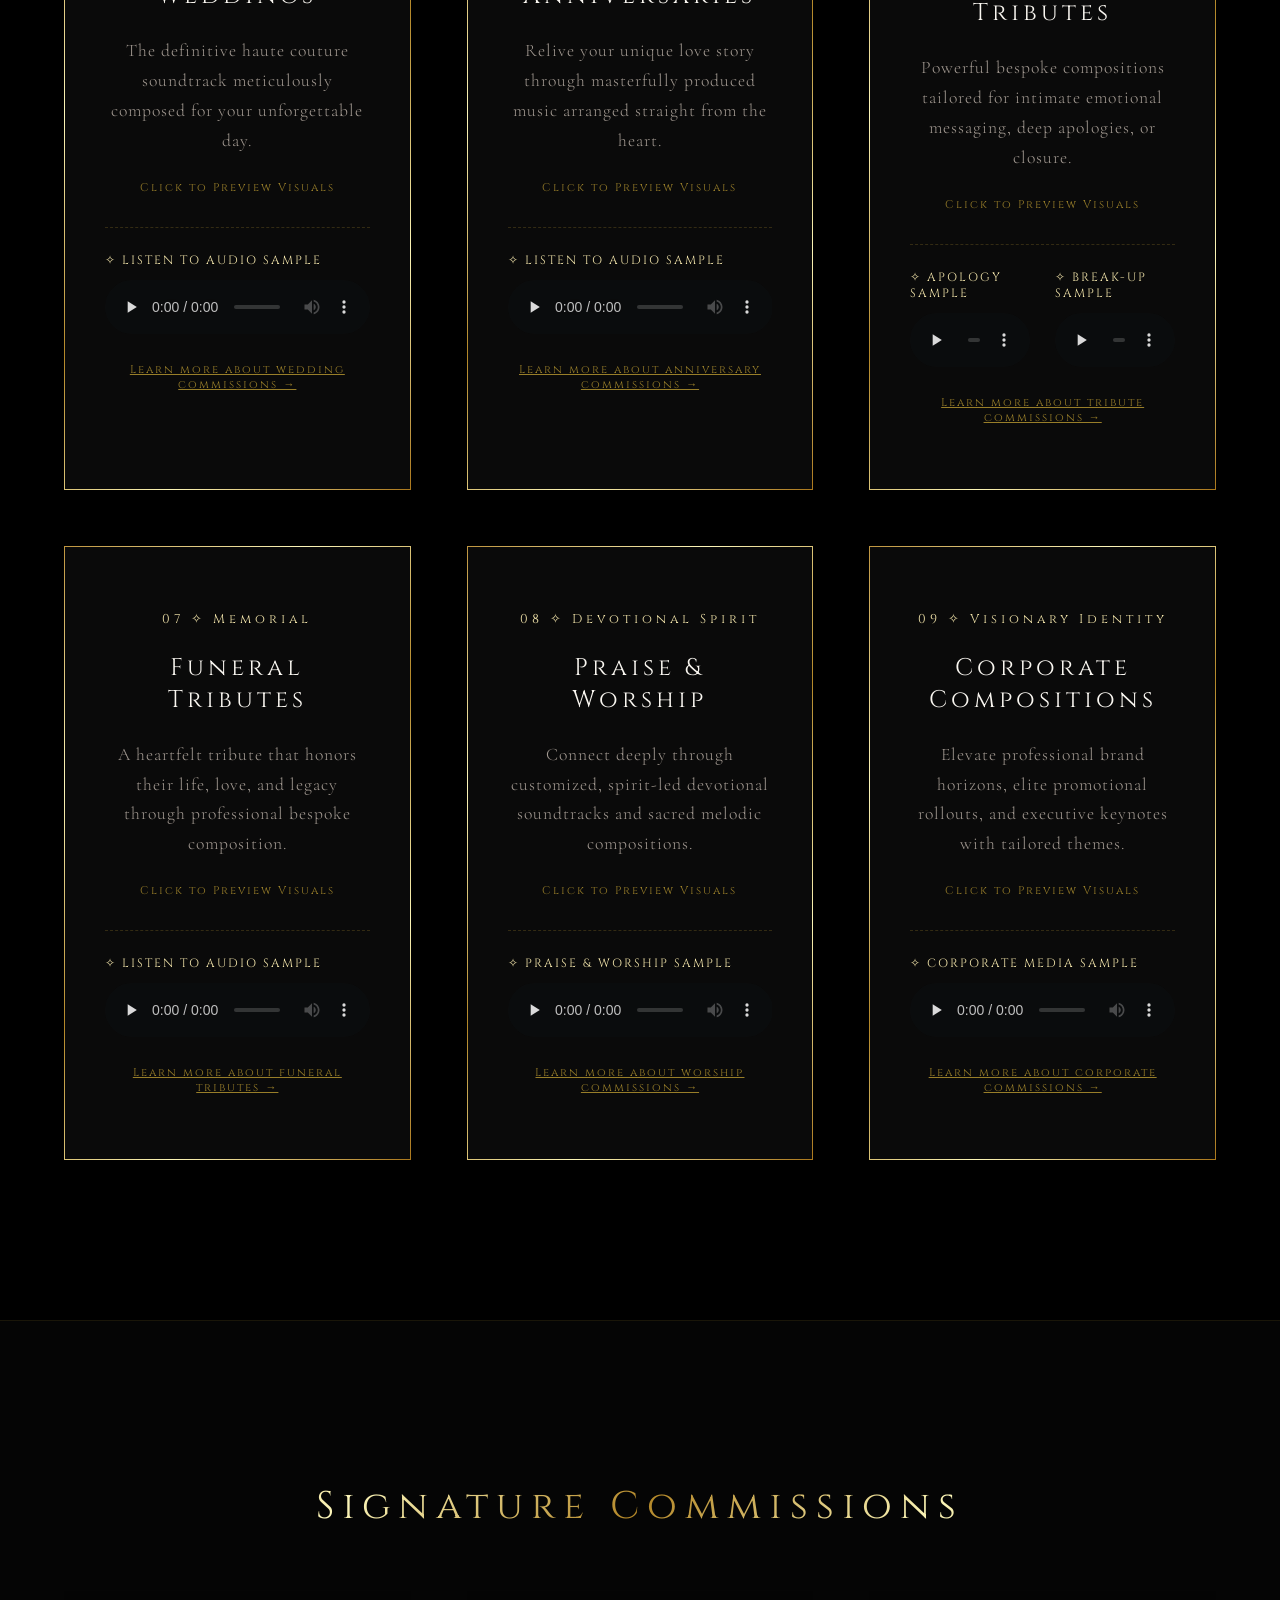
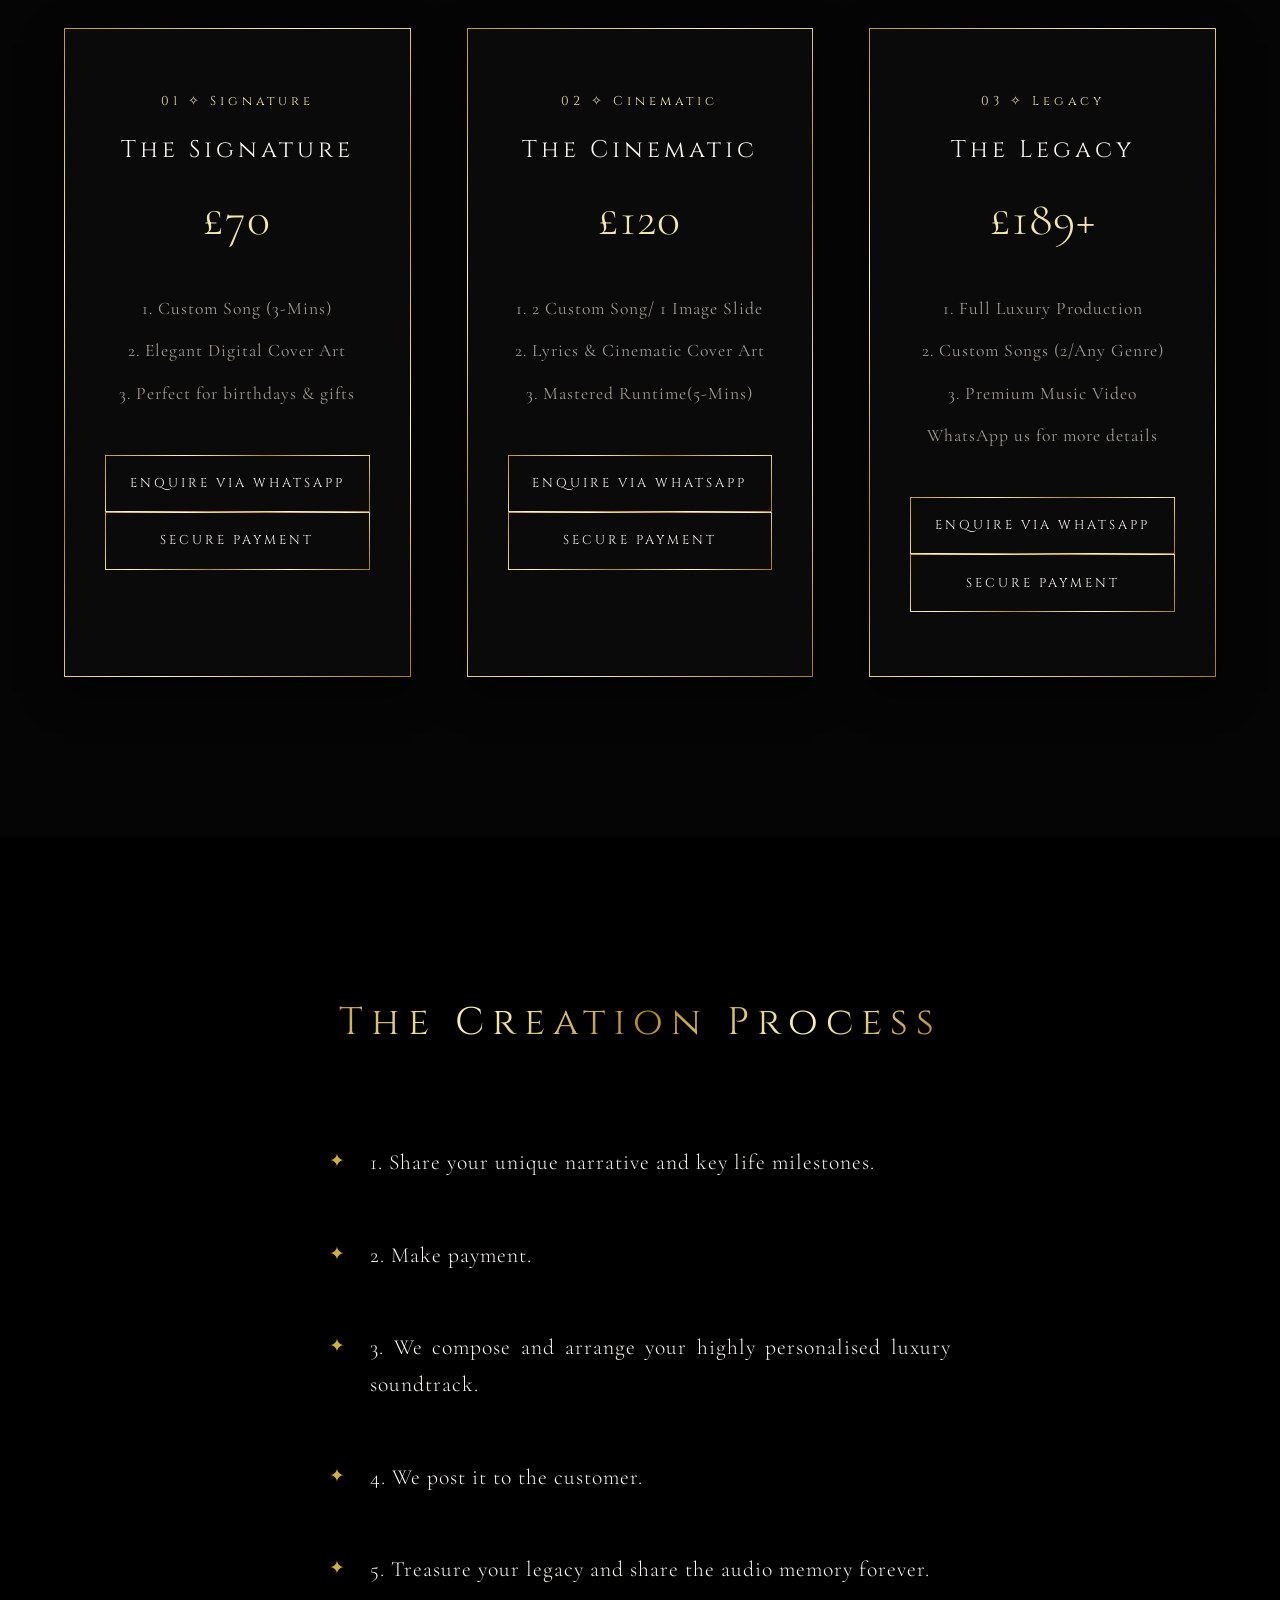
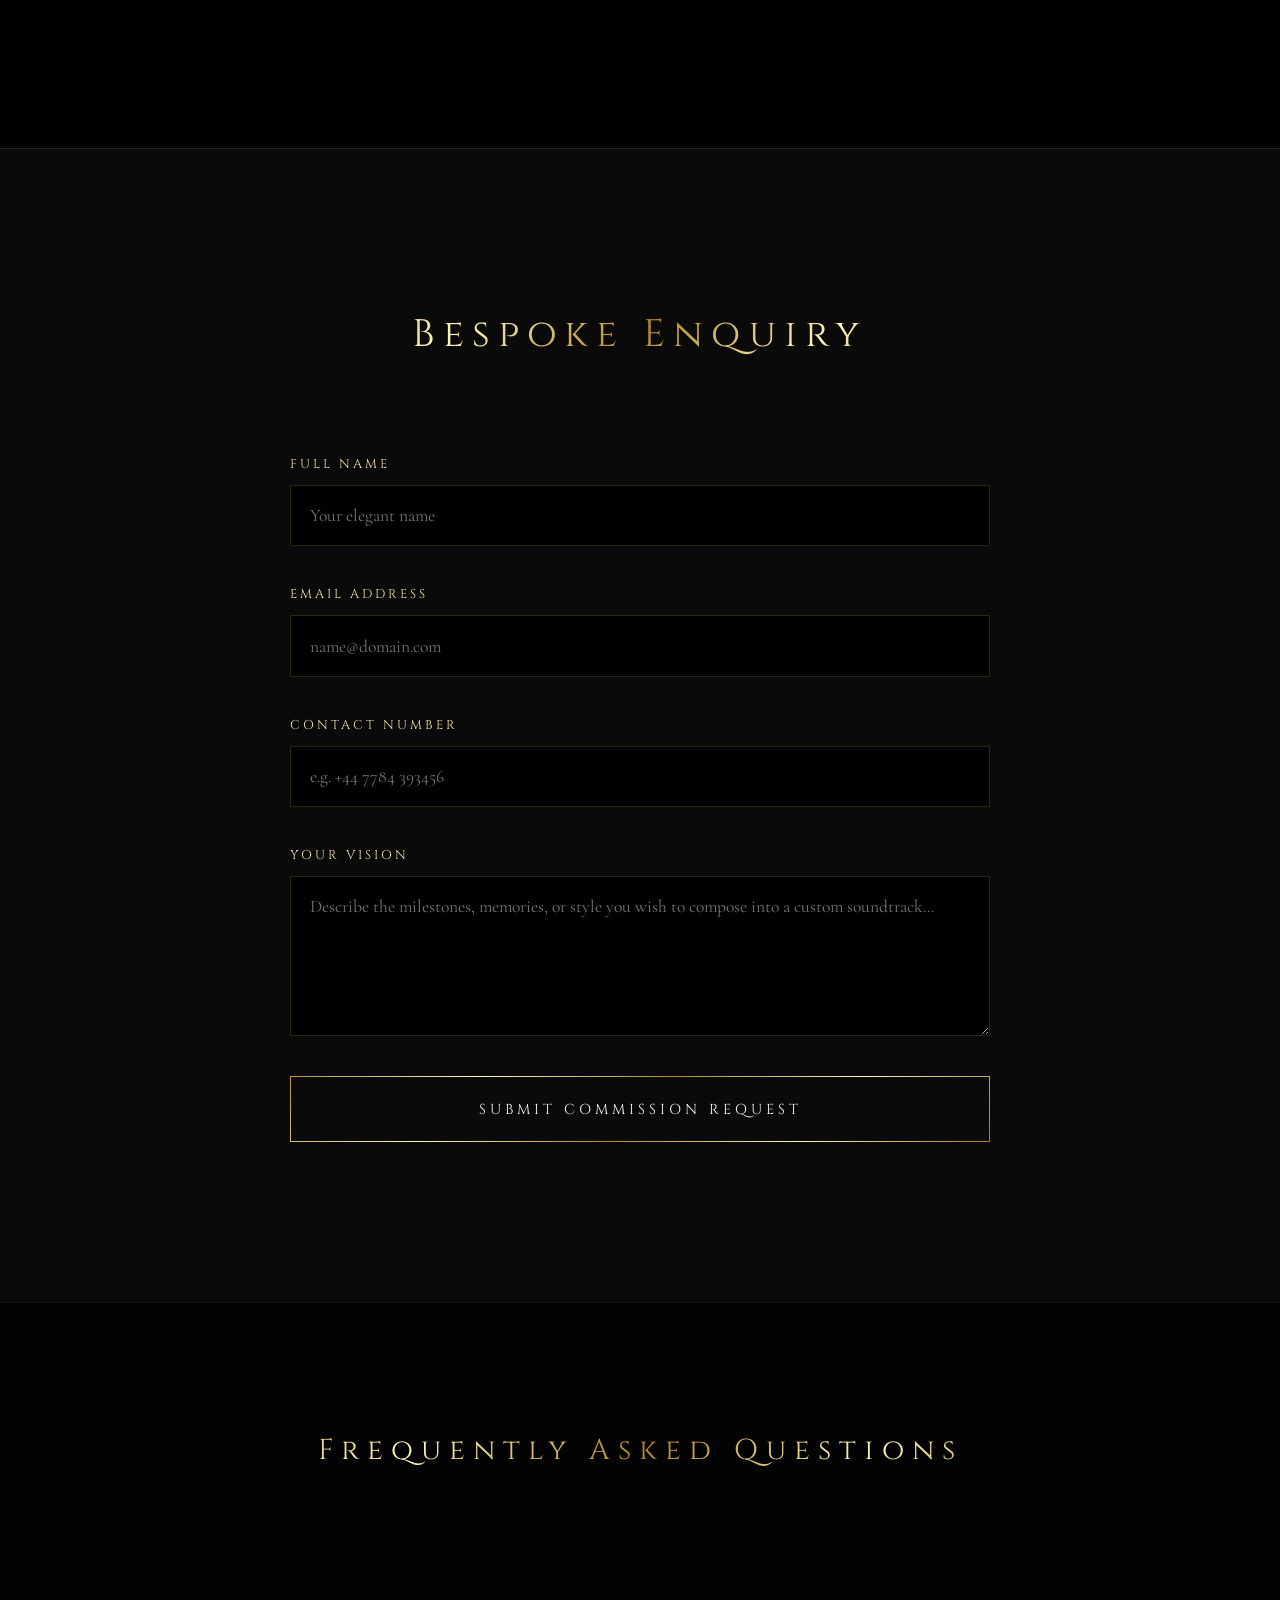
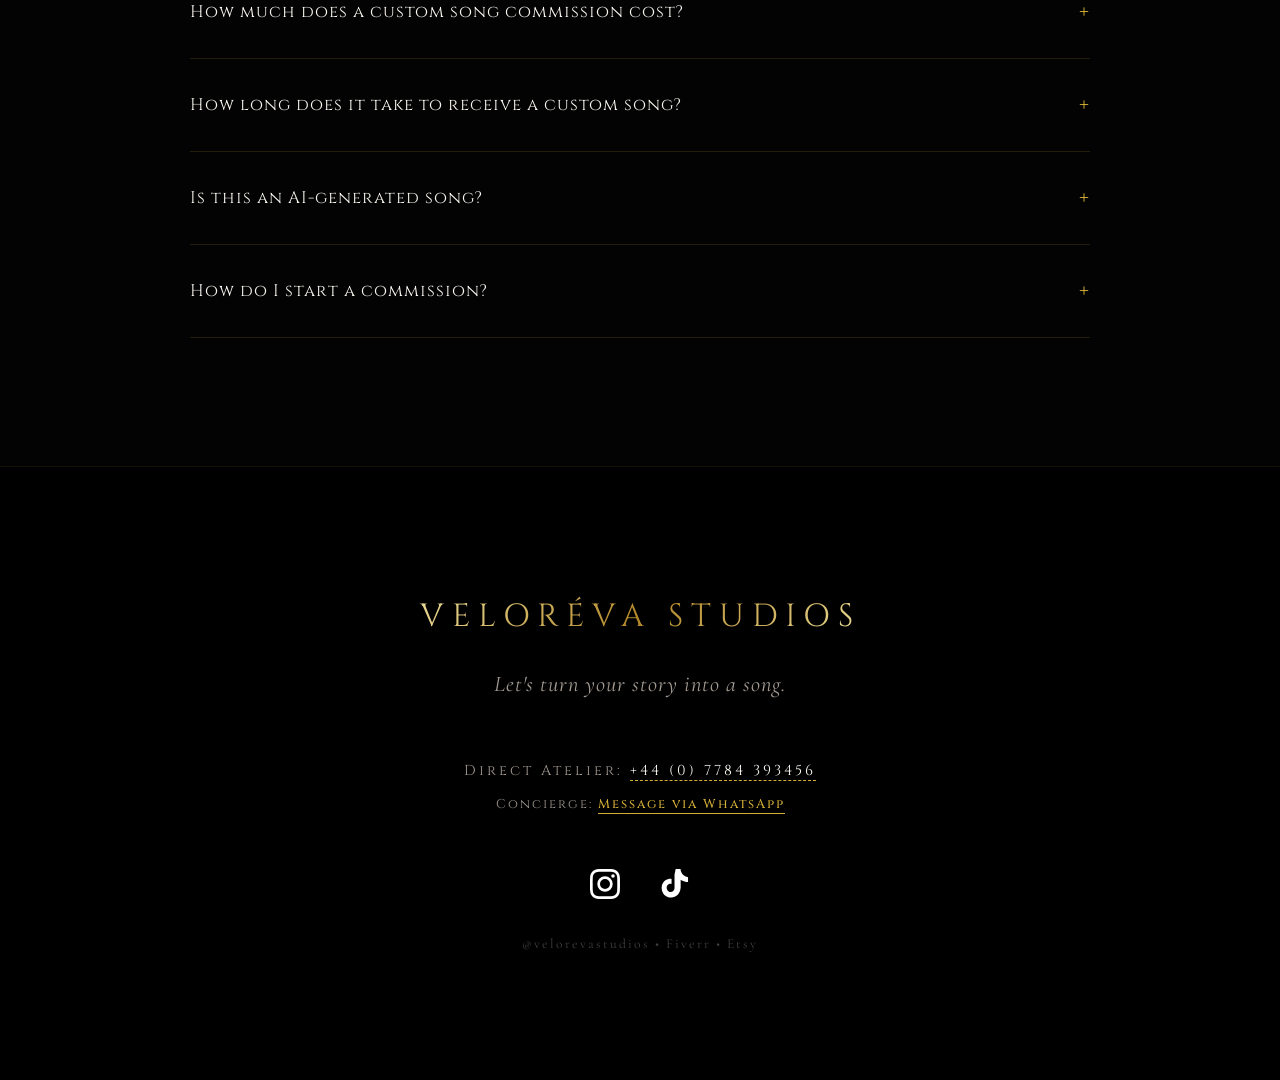
==== commit 16b7d203: "Update index.html" ====
--- a/index.html
+++ b/index.html
@@ -287,7 +287,7 @@
             <h3 class="card-h3">The Cinematic</h3>
             <div class="tier-price" style="font-size: 3rem; color: var(--gold-bright); margin-bottom: 2.5rem; font-weight: 300;">£120</div>
             <ul class="tier-features" style="list-style: none; color: var(--text-muted); line-height: 2.4; margin-bottom: 2.5rem;">
-                <li>1. 2 Custom Song with 1 Picture Slide (5-Mins)</li>
+                <li>1. 2 Custom Song/ 1 Image Slide</li>
                 <li>2. Lyrics & Cinematic Cover Art</li>
                 <li>3. Mastered Runtime(5-Mins)</li>
             </ul>
